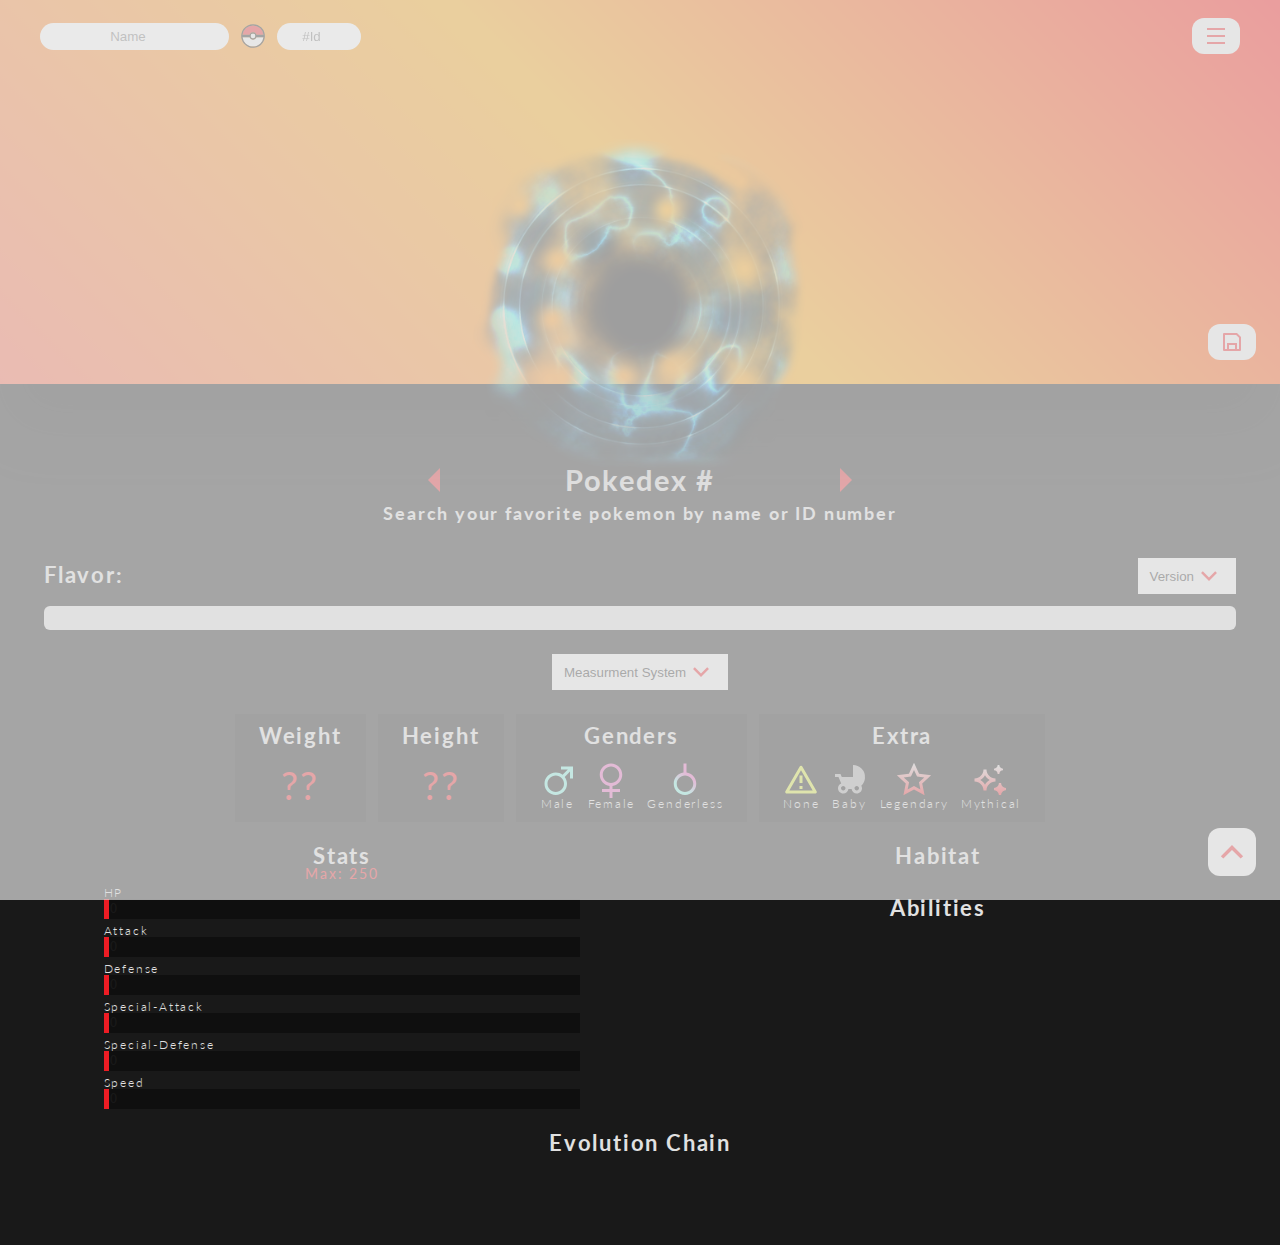
==== index.html @ 043a7e3d "some changes" ====
<!DOCTYPE html>
<html lang="es">
    <head>
        <meta charset="utf-8" />
        <meta http-equiv="X-UA-Compatible" content="IE=edge" />
        <title>Pokedex V2</title>
        <meta name="viewport" content="width=device-width, initial-scale=1" />
        <meta name="description" content="WebApp Pokedex, fan made page, data provider: `PokeApi`" />
        <meta name="google" content="notranslate" />
        <!-- <script src="https://cdn.jsdelivr.net/npm/chart.js@2.8.0"></script> -->
        <!-- ! FONTS -->
        <link rel="preconnect" href="https://fonts.googleapis.com" />
        <link rel="preconnect" href="https://fonts.gstatic.com" crossorigin />
        <link href="https://fonts.googleapis.com/css2?family=Lato:wght@100;300;400;700&display=swap" rel="stylesheet" />
        <!-- ! FONTS -->

        <link rel="icon" type="image/svg" href="./assets/svg/pokeball.svg" />
        <link rel="stylesheet" href="./styles.css" />
    </head>
    <body class="light_theme">
        <main>
            <nav>
                <div class="content">
                    <div class="search_container">
                        <input type="search" id="search_input_name" placeholder="Nombre" />
                        <button type="button" id="search_btn" aria-label="search your pokemon button">
                            <svg class="icon_svg poke_icon" data-name="poke_icon" xmlns="http://www.w3.org/2000/svg" viewBox="0 0 20 20">
                                <title>pokeball</title>
                                <path class="cls-1" d="M10,13.08a3.09,3.09,0,0,1-2.88-2H1.25A8.84,8.84,0,0,0,10,18.82a8.84,8.84,0,0,0,8.75-7.73H12.88A3.09,3.09,0,0,1,10,13.08Z" />
                                <circle class="cls-1" cx="10" cy="10" r="2.01" />
                                <path class="cls-2" d="M10,1.18A8.84,8.84,0,0,0,1.25,8.91H7.12a3.08,3.08,0,0,1,5.76,0h5.87A8.84,8.84,0,0,0,10,1.18Z" />
                                <path
                                    class="cls-3"
                                    d="M10,.12A9.87,9.87,0,1,0,17,3,9.85,9.85,0,0,0,10,.12Zm6.23,16.11a8.79,8.79,0,0,1-12.46,0,8.72,8.72,0,0,1-2.52-5.14H7.12a3.08,3.08,0,0,0,5.76,0h5.87A8.72,8.72,0,0,1,16.23,16.23ZM8,10a2,2,0,1,1,2,2A2,2,0,0,1,8,10Zm4.89-1.09a3.08,3.08,0,0,0-5.76,0H1.25A8.84,8.84,0,0,1,10,1.18a8.84,8.84,0,0,1,8.75,7.73Z"
                                />
                            </svg>
                        </button>
                        <input type="number" id="search_input_number" min="1" max="10247" placeholder="#Id" />
                    </div>
                    <button type="button" class="basic_btn config_menu_btn_action display_btn" id="config_menu_btn" data-name="open-close" aria-label="options button">
                        <svg class="icon_svg" xmlns="http://www.w3.org/2000/svg" viewBox="0 0 24 24" width="24" height="24">
                            <path class="cls-1" d="M3 4h18v2H3V4zm0 7h18v2H3v-2zm0 7h18v2H3v-2z" />
                        </svg>
                    </button>
                    <div class="btns_column_container" id="config_menu">
                        <button type="button" class="config_btn config_menu_btn_action" id="fav_btn" data-name="fav" aria-label="favorite pokemon modal button">
                            <title>Favorite Pokemon's</title>
                            <svg class="icon_svg" xmlns="http://www.w3.org/2000/svg" viewBox="0 0 24 24" width="24" height="24"><path class="cls-1" d="M7 19v-6h10v6h2V7.828L16.172 5H5v14h2zM4 3h13l4 4v13a1 1 0 0 1-1 1H4a1 1 0 0 1-1-1V4a1 1 0 0 1 1-1zm5 12v4h6v-4H9z" /></svg>
                        </button>
                        <button type="button" class="config_btn config_menu_btn_action" id="themes_menu_btn" data-name="theme" aria-label="themes modal button">
                            <title>Themes</title>
                            <svg class="icon_svg" xmlns="http://www.w3.org/2000/svg" viewBox="0 0 24 24" width="24" height="24"><path class="cls-1" d="M12 22C6.477 22 2 17.523 2 12S6.477 2 12 2s10 4.477 10 10-4.477 10-10 10zm0-2a8 8 0 1 0 0-16 8 8 0 0 0 0 16zm0-2V6a6 6 0 1 1 0 12z" /></svg>
                        </button>
                        <button type="button" class="config_btn config_menu_btn_action" id="delete_menu_btn" data-name="delete" aria-label="delete page information button">
                            <svg class="icon_svg" xmlns="http://www.w3.org/2000/svg" viewBox="0 0 24 24" width="24" height="24">
                                <title>Borrar Storage Data</title>
                                <path
                                    class="cls-1"
                                    d="M7 6V3a1 1 0 0 1 1-1h8a1 1 0 0 1 1 1v3h5v2h-2v13a1 1 0 0 1-1 1H5a1 1 0 0 1-1-1V8H2V6h5zm6.414 8l1.768-1.768-1.414-1.414L12 12.586l-1.768-1.768-1.414 1.414L10.586 14l-1.768 1.768 1.414 1.414L12 15.414l1.768 1.768 1.414-1.414L13.414 14zM9 4v2h6V4H9z"
                                />
                            </svg>
                        </button>
                        <button type="button" class="config_btn lang_menu_modal_btn config_menu_btn_action" id="lang_btn_nav" data-name="lang_nav" aria-label="change languaje button">
                            <svg class="icon_svg" xmlns="http://www.w3.org/2000/svg" viewBox="0 0 24 24" width="24" height="24">
                                <title>Languaje</title>
                                <path
                                    class="cls-1"
                                    d="M12 22C6.477 22 2 17.523 2 12S6.477 2 12 2s10 4.477 10 10-4.477 10-10 10zm-2.29-2.333A17.9 17.9 0 0 1 8.027 13H4.062a8.008 8.008 0 0 0 5.648 6.667zM10.03 13c.151 2.439.848 4.73 1.97 6.752A15.905 15.905 0 0 0 13.97 13h-3.94zm9.908 0h-3.965a17.9 17.9 0 0 1-1.683 6.667A8.008 8.008 0 0 0 19.938 13zM4.062 11h3.965A17.9 17.9 0 0 1 9.71 4.333 8.008 8.008 0 0 0 4.062 11zm5.969 0h3.938A15.905 15.905 0 0 0 12 4.248 15.905 15.905 0 0 0 10.03 11zm4.259-6.667A17.9 17.9 0 0 1 15.973 11h3.965a8.008 8.008 0 0 0-5.648-6.667z"
                                />
                            </svg>
                        </button>
                        <div class="btns_column_container lang_menu_nav">
                            <button type="button" class="lang_btn lang_menu_btn" id="es_lang_btn_nav" data-name="es" aria-label="spanish languaje button">Es</button>

                            <button type="button" class="lang_btn lang_menu_btn" id="en_lang_btn_nav" data-name="en" aria-label="english languaje button">En</button>
                        </div>
                    </div>
                </div>
            </nav>
            <div class="img_container">
                <div class="poke_bg">
                    <div class="save_btn">
                        <div class="icon_container" id="icon_save">
                            <svg class="icon_svg" xmlns="http://www.w3.org/2000/svg" viewBox="0 0 24 24" width="24" height="24">
                                <path class="cls-1" d="M10 15.172l9.192-9.193 1.415 1.414L10 18l-6.364-6.364 1.414-1.414z" />
                            </svg>
                        </div>
                        <div class="icon_container" id="icon_save_error">
                            <svg class="icon_svg" xmlns="http://www.w3.org/2000/svg" viewBox="0 0 24 24" width="24" height="24"><path class="cls-1" d="M12 10.586l4.95-4.95 1.414 1.414-4.95 4.95 4.95 4.95-1.414 1.414-4.95-4.95-4.95 4.95-1.414-1.414 4.95-4.95-4.95-4.95L7.05 5.636z" /></svg>
                        </div>
                        <button type="button" class="basic_btn display_btn" id="save_pokemon_btn" aria-label="save pokemon button">
                            <svg class="icon_svg" xmlns="http://www.w3.org/2000/svg" viewBox="0 0 24 24" width="24" height="24"><path class="cls-1" d="M7 19v-6h10v6h2V7.828L16.172 5H5v14h2zM4 3h13l4 4v13a1 1 0 0 1-1 1H4a1 1 0 0 1-1-1V4a1 1 0 0 1 1-1zm5 12v4h6v-4H9z" /></svg>
                        </button>
                    </div>
                </div>
                <div class="option_list_varieties_btns_container" id="option_list_varieties_btns_container"></div>
                <img src="./assets/images/portal.png" alt="" class="animation_spin" id="poke_img" />
            </div>
            <div class="data_container max_width_container">
                <div class="position_btns_row_container">
                    <button type="button" class="position_btn previous_btn" aria-label="previews pokemon button">
                        <svg class="icon_svg" xmlns="http://www.w3.org/2000/svg" viewBox="0 0 24 24" width="24" height="24">
                            <path class="cls-1" d="M8 12l6-6v12z" />
                        </svg>
                    </button>
                    <h1><span id="poke_name">Pokedex</span> #<span id="poke_id"></span></h1>

                    <button type="button" class="position_btn next_btn" aria-label="next button">
                        <svg class="icon_svg" xmlns="http://www.w3.org/2000/svg" viewBox="0 0 24 24" width="24" height="24">
                            <path class="cls-1" d="M16 12l-6 6V6z" />
                        </svg>
                    </button>
                </div>
                <h2 id="poke_types">Busca tus pokemon favoritos por nombre o por numero ID</h2>
                <div class="data_info_container">
                    <!-- ! INSERT DATA  -->
                    <!-- ~ DESCRIPTION CONTENT - START -->
                    <div class="data_info flex_column">
                        <div class="basic_sb_container" id="flavor_text_container">
                            <h1 class="section_subtitle_data" id="name_version_subtitle">Descripción</h1>
                            <div class="option_list" id="option_list_descriptions">
                                <button type="button" class="option_list_btn option_list_btn_search option_list_descriptions_btn_search" data-name="open-close" aria-label="open-close description list button">
                                    <span id="option_list_descriptions_first_text">Versión</span>
                                    <div class="icon_container">
                                        <svg class="icon_svg" id="arrow_btn_select_list_descriptions_svg" xmlns="http://www.w3.org/2000/svg" viewBox="0 0 24 24">
                                            <path class="cls-1" d="M12 13.172l4.95-4.95 1.414 1.414L12 16 5.636 9.636 7.05 8.222z" />
                                        </svg>
                                    </div>
                                </button>
                                <div class="option_list_btns_container" id="option_list_descriptions_btns_container"></div>
                            </div>
                        </div>
                        <p class="section_subtitle_name" id="poke_data_info_name_version"></p>
                        <fieldset id="poke_data_info_description_version"></fieldset>
                    </div>
                    <!-- ~ DESCRIPTION CONTENT - OVER -->

                    <div class="data-info" id="option_list_measurements_container">
                        <div class="option_list" id="option_list_measurements">
                            <button type="button" class="option_list_btn option_list_measurements_btn option_list_btn_search" data-name="open-close" aria-label="open-close measurements list button">
                                <span id="option_list_measurements_first_text">Sistema de Medida</span>
                                <div class="icon_container">
                                    <svg class="icon_svg" id="arrow_btn_option_list_measurements_svg" xmlns="http://www.w3.org/2000/svg" viewBox="0 0 24 24">
                                        <path class="cls-1" d="M12 13.172l4.95-4.95 1.414 1.414L12 16 5.636 9.636 7.05 8.222z" />
                                    </svg>
                                </div>
                            </button>
                            <div class="option_list_btns_container" id="option_list_btns_container_measurements">
                                <button class="option_list_btn option_list_measurements_btn" data-name="metric-system" aria-label="metric measurement button"><span id="option_list_measurements_metric"></span></button>
                                <button class="option_list_btn option_list_measurements_btn" data-name="imperial-system" aria-label="imperial measurement button"><span id="option_list_measurements_imperial"></span></button>
                            </div>
                        </div>
                    </div>
                    <!-- ~ BASIC DATA CARDS - START -->
                    <div class="cards_row_container margin_b" id="pokedata_row_center_container">
                        <div class="data_info_card">
                            <h2 class="section_subtitle_data" id="poke_data_info_name_weight">Peso</h2>
                            <p class="section_subtitle_name" id="poke_data_info_description_weight">??</p>
                        </div>

                        <div class="data_info_card">
                            <h2 class="section_subtitle_data" id="poke_data_info_name_height">Altura</h2>
                            <p class="section_subtitle_name" id="poke_data_info_description_height">??</p>
                        </div>

                        <div class="data_info_card" id="gender_data_info_card">
                            <h2 class="section_subtitle_data" id="poke_data_info_name_gender">Generos</h2>
                            <div class="btns_row_center gender_icons_container">
                                <div class="icon_container icon_item_container gender_icon male_icon" id="male_icon">
                                    <svg class="icon_svg icon_with_text_svg" xmlns="http://www.w3.org/2000/svg" viewBox="0 0 24 24">
                                        <path
                                            class="cls-1"
                                            d="M15.0491 8.53666L18.5858 5H14V3H22V11H20V6.41421L16.4633 9.95088C17.4274 11.2127 18 12.7895 18 14.5C18 18.6421 14.6421 22 10.5 22C6.35786 22 3 18.6421 3 14.5C3 10.3579 6.35786 7 10.5 7C12.2105 7 13.7873 7.57264 15.0491 8.53666ZM10.5 20C13.5376 20 16 17.5376 16 14.5C16 11.4624 13.5376 9 10.5 9C7.46243 9 5 11.4624 5 14.5C5 17.5376 7.46243 20 10.5 20Z"
                                        ></path>
                                    </svg>
                                    <span class="icon_text" id="male_icon_text">Male</span>
                                </div>
                                <div class="icon_container icon_item_container gender_icon female_icon" id="female_icon">
                                    <svg class="icon_svg icon_with_text_svg" xmlns="http://www.w3.org/2000/svg" viewBox="0 0 24 24">
                                        <path
                                            class="cls-1"
                                            d="M11 15.9339C7.33064 15.445 4.5 12.3031 4.5 8.5C4.5 4.35786 7.85786 1 12 1C16.1421 1 19.5 4.35786 19.5 8.5C19.5 12.3031 16.6694 15.445 13 15.9339V18H18V20H13V24H11V20H6V18H11V15.9339ZM12 14C15.0376 14 17.5 11.5376 17.5 8.5C17.5 5.46243 15.0376 3 12 3C8.96243 3 6.5 5.46243 6.5 8.5C6.5 11.5376 8.96243 14 12 14Z"
                                        ></path>
                                    </svg>

                                    <span class="icon_text" id="female_icon_text">Female</span>
                                </div>

                                <div class="icon_container icon_item_container gender_icon genderless_icon" id="genderless_icon">
                                    <svg class="icon_svg icon_with_text_svg" xmlns="http://www.w3.org/2000/svg" viewBox="0 0 24 24">
                                        <linearGradient id="genderlessIconGradient" gradientTransform="rotate(120)">
                                            <stop offset="0%" stop-color="#e761bd" />
                                            <stop offset="50%" stop-color="#83f5e5" />
                                        </linearGradient>
                                        <path
                                            d="M13 7.06609C16.6694 7.55498 19.5 10.6969 19.5 14.5C19.5 18.6421 16.1421 22 12 22C7.85786 22 4.5 18.6421 4.5 14.5C4.5 10.6969 7.33064 7.55498 11 7.06609V1H13V7.06609ZM12 20C15.0376 20 17.5 17.5376 17.5 14.5C17.5 11.4624 15.0376 9 12 9C8.96243 9 6.5 11.4624 6.5 14.5C6.5 17.5376 8.96243 20 12 20Z"
                                        ></path>
                                    </svg>

                                    <span class="icon_text" id="genderless_icon_text">Genderless</span>
                                </div>
                            </div>
                        </div>

                        <div class="data_info_card" id="extras_data_info_card">
                            <h2 class="section_subtitle_data" id="poke_data_info_name_extras">Extra</h2>
                            <div class="btns_row_center extras_icons_container">
                                <div class="icon_container icon_item_container extras_icon none_icon" id="none_icon">
                                    <svg class="icon_svg icon_with_text_svg" id="none_icon_svg" xmlns="http://www.w3.org/2000/svg" viewBox="0 0 24 24">
                                        <path
                                            d="M12.865 3.00017L22.3912 19.5002C22.6674 19.9785 22.5035 20.5901 22.0252 20.8662C21.8732 20.954 21.7008 21.0002 21.5252 21.0002H2.47266C1.92037 21.0002 1.47266 20.5525 1.47266 20.0002C1.47266 19.8246 1.51886 19.6522 1.60663 19.5002L11.1329 3.00017C11.4091 2.52187 12.0206 2.358 12.4989 2.63414C12.651 2.72191 12.7772 2.84815 12.865 3.00017ZM4.20471 19.0002H19.7932L11.9989 5.50017L4.20471 19.0002ZM10.9989 16.0002H12.9989V18.0002H10.9989V16.0002ZM10.9989 9.00017H12.9989V14.0002H10.9989V9.00017Z"
                                        ></path>
                                    </svg>
                                    <span class="icon_text" id="none_icon_text">None</span>
                                </div>

                                <div class="icon_container icon_item_container extras_icon baby_icon" id="baby_icon">
                                    <svg class="icon_svg icon_with_text_svg" id="baby_icon_svg" xmlns="http://www.w3.org/2000/svg" viewBox="0 0 24 24">
                                        <path
                                            d="M21.666 12.277a7.72 7.72 0 0 0 .171-.665c.003-.017.004-.033.008-.05.02-.098.029-.199.045-.298.025-.157.055-.313.07-.471a7.979 7.979 0 0 0-2.303-6.45A7.979 7.979 0 0 0 14 2v8H6.517l-.858-2H2v2h2.341l1.828 4.266A3.504 3.504 0 0 0 4 17.5C4 19.43 5.57 21 7.5 21c1.759 0 3.204-1.309 3.449-3h2.102c.245 1.691 1.69 3 3.449 3 1.93 0 3.5-1.57 3.5-3.5 0-.63-.181-1.213-.473-1.725.042-.041.089-.077.131-.119.36-.361.688-.759.977-1.184.288-.43.536-.886.736-1.359.016-.037.026-.076.041-.113h.001l.015-.042c.088-.22.168-.441.235-.668l.003-.013zM7.5 19c-.827 0-1.5-.673-1.5-1.5S6.673 16 7.5 16s1.5.673 1.5 1.5S8.327 19 7.5 19zm9 0c-.827 0-1.5-.673-1.5-1.5s.673-1.5 1.5-1.5 1.5.673 1.5 1.5-.673 1.5-1.5 1.5z"
                                        ></path>
                                    </svg>

                                    <span class="icon_text" id="baby_icon_text">Baby</span>
                                </div>
                                <div class="icon_container icon_item_container extras_icon legendary_icon" id="legendary_icon">
                                    <svg class="icon_svg icon_with_text_svg" id="legendary_icon_svg" xmlns="http://www.w3.org/2000/svg" viewBox="0 0 24 24">
                                        <linearGradient id="legendaryIconGradient" x1="0" y1="0" x2="0" y2="100%">
                                            <stop offset="0%" stop-color="var(--whiteOff)" />
                                            <stop offset="100%" stop-color="var(--firstColor)" />
                                        </linearGradient>

                                        <path
                                            d="M12.0006 18.26L4.94715 22.2082L6.52248 14.2799L0.587891 8.7918L8.61493 7.84006L12.0006 0.5L15.3862 7.84006L23.4132 8.7918L17.4787 14.2799L19.054 22.2082L12.0006 18.26ZM12.0006 15.968L16.2473 18.3451L15.2988 13.5717L18.8719 10.2674L14.039 9.69434L12.0006 5.27502L9.96214 9.69434L5.12921 10.2674L8.70231 13.5717L7.75383 18.3451L12.0006 15.968Z"
                                        ></path>
                                    </svg>
                                    <span class="icon_text" id="legendary_icon_text">Legendary</span>
                                </div>

                                <div class="icon_container icon_item_container extras_icon mythical_icon" id="mythical_icon">
                                    <svg class="icon_svg icon_with_text_svg" id="mythical_icon_svg" xmlns="http://www.w3.org/2000/svg" viewBox="0 0 24 24">
                                        <linearGradient id="mythicalIconGradient" x1="0" y1="0" x2="0" y2="100%">
                                            <stop offset="0%" stop-color="var(--whiteOff)" />
                                            <stop offset="100%" stop-color="var(--firstColor)" />
                                        </linearGradient>

                                        <path
                                            d="M14 4.4375C15.3462 4.4375 16.4375 3.34619 16.4375 2H17.5625C17.5625 3.34619 18.6538 4.4375 20 4.4375V5.5625C18.6538 5.5625 17.5625 6.65381 17.5625 8H16.4375C16.4375 6.65381 15.3462 5.5625 14 5.5625V4.4375ZM1 11C4.31371 11 7 8.31371 7 5H9C9 8.31371 11.6863 11 15 11V13C11.6863 13 9 15.6863 9 19H7C7 15.6863 4.31371 13 1 13V11ZM4.87601 12C6.18717 12.7276 7.27243 13.8128 8 15.124 8.72757 13.8128 9.81283 12.7276 11.124 12 9.81283 11.2724 8.72757 10.1872 8 8.87601 7.27243 10.1872 6.18717 11.2724 4.87601 12ZM17.25 14C17.25 15.7949 15.7949 17.25 14 17.25V18.75C15.7949 18.75 17.25 20.2051 17.25 22H18.75C18.75 20.2051 20.2051 18.75 22 18.75V17.25C20.2051 17.25 18.75 15.7949 18.75 14H17.25Z"
                                        ></path>
                                    </svg>
                                    <span class="icon_text" id="mythical_icon_text">Mythical</span>
                                </div>
                            </div>
                        </div>
                        <!-- ~ BASIC DATA CARDS - OVER -->
                    </div>
                    <div class="doble_container">
                        <div class="data_info graph_container margin_b">
                            <h1 class="section_subtitle_data">Stats</h1>
                            <h2 class="section_subtitle">Max: 250</h2>
                            <div class="graph_item">
                                <span class="graph_item_text">HP</span>
                                <div class="graph_bar">
                                    <div class="graph_stat" data-value="hp"></div>
                                    <span class="graph_value">0</span>
                                    <span class="extra_stat"></span>
                                </div>
                            </div>
                            <div class="graph_item">
                                <span class="graph_item_text">Attack</span>
                                <div class="graph_bar">
                                    <div class="graph_stat" data-value="attack"></div>
                                    <span class="graph_value">0</span>
                                    <span class="extra_stat"></span>
                                </div>
                            </div>
                            <div class="graph_item">
                                <span class="graph_item_text">Defense</span>
                                <div class="graph_bar">
                                    <div class="graph_stat" data-value="defense"></div>
                                    <span class="graph_value">0</span>
                                    <span class="extra_stat"></span>
                                </div>
                            </div>
                            <div class="graph_item">
                                <span class="graph_item_text">Special-Attack</span>
                                <div class="graph_bar">
                                    <div class="graph_stat" data-value="special-attack"></div>
                                    <span class="graph_value">0</span>
                                    <span class="extra_stat"></span>
                                </div>
                            </div>
                            <div class="graph_item">
                                <span class="graph_item_text">Special-Defense</span>
                                <div class="graph_bar">
                                    <div class="graph_stat" data-value="special-defense"></div>
                                    <span class="graph_value">0</span>
                                    <span class="extra_stat"></span>
                                </div>
                            </div>
                            <div class="graph_item">
                                <span class="graph_item_text">Speed</span>
                                <div class="graph_bar">
                                    <div class="graph_stat" data-value="speed"></div>
                                    <span class="graph_value">0</span>
                                    <span class="extra_stat"></span>
                                </div>
                            </div>
                        </div>
                        <div class="data_info flex_column">
                            <div class="data_container first_container">
                                <h2 class="section_subtitle_data" id="poke_data_info_name_habitat">Habitad</h2>
                                <p class="section_subtitle_name" id="poke_data_info_description_habitat"></p>
                            </div>
                            <div class="data_container">
                                <h2 class="section_subtitle_data" id="poke_data_info_name_abilities">Habilidades</h2>
                                <div class="btns_row_center gap_rc_1" id="poke_data_info_description_abilities_container"></div>
                            </div>
                        </div>
                    </div>

                    <!-- ! INSERT DATA  -->
                    <div class="data_info flex_column" id="evo_chain_container">
                        <h2 class="section_subtitle_data" id="evo_subtitle">Cadena De Evolución</h2>
                        <div class="cards_row_container" id="btns_evo_chain_container"></div>
                    </div>
                </div>
            </div>
        </main>
        <button type="button" class="extra_btn basic_btn top_btn display_btn" id="top_btn" aria-label="to the page top button">
            <svg class="icon_svg" id="arrow_btn_option_list_varients_svg" xmlns="http://www.w3.org/2000/svg" viewBox="0 0 24 24">
                <path class="cls-1" d="M11.9997 10.8284L7.04996 15.7782L5.63574 14.364L11.9997 8L18.3637 14.364L16.9495 15.7782L11.9997 10.8284Z"></path>
            </svg>
        </button>
        <div class="modal" id="modal">
            <div class="modal_content" id="start_modal">
                <div class="btns_column_container lang_menu_container modal_action_btn">
                    <button type="button" class="lang_modal_btn lang_menu_modal_btn" data-name="lang_start" aria-label="change languaje button">
                        <svg class="icon_svg" xmlns="http://www.w3.org/2000/svg" viewBox="0 0 24 24" width="24" height="24">
                            <title>Languaje</title>
                            <path
                                class="cls-1"
                                d="M12 22C6.477 22 2 17.523 2 12S6.477 2 12 2s10 4.477 10 10-4.477 10-10 10zm-2.29-2.333A17.9 17.9 0 0 1 8.027 13H4.062a8.008 8.008 0 0 0 5.648 6.667zM10.03 13c.151 2.439.848 4.73 1.97 6.752A15.905 15.905 0 0 0 13.97 13h-3.94zm9.908 0h-3.965a17.9 17.9 0 0 1-1.683 6.667A8.008 8.008 0 0 0 19.938 13zM4.062 11h3.965A17.9 17.9 0 0 1 9.71 4.333 8.008 8.008 0 0 0 4.062 11zm5.969 0h3.938A15.905 15.905 0 0 0 12 4.248 15.905 15.905 0 0 0 10.03 11zm4.259-6.667A17.9 17.9 0 0 1 15.973 11h3.965a8.008 8.008 0 0 0-5.648-6.667z"
                            />
                        </svg>
                    </button>
                    <div class="btns_column_container lang_menu_modal" id="lang_menu_modal_start">
                        <button type="button" class="lang_modal_btn lang_modal_action_btn" data-name="es" aria-label="spanish languaje button">Es</button>

                        <button type="button" class="lang_modal_btn lang_modal_action_btn" data-name="en" aria-label="english languaje button">En</button>
                    </div>
                </div>
                <h1 class="title_modal" id="title_start_modal">Bienvenido</h1>
                <p class="text_modal" id="text_start_modal">Estás entrando a una página fan made, la única intención es entretenimiento, toda la información es almacenada en la memoria del navegador, ninguna información es recolectada o vendida</p>
                <div class="divider"></div>

                <div class="btns_row_container">
                    <button type="button" class="btn start_modal_btn" id="accept_start_modal_btn" data-name="accepted" aria-label="accept button">Aceptar</button>
                    <button type="button" class="btn start_modal_btn" id="denied_start_modal_btn" data-name="denied" aria-label="denied button">Rechazar</button>
                </div>
            </div>
            <div class="modal_content" id="alert_modal">
                <div class="btns_column_container lang_menu_container modal_action_btn">
                    <button type="button" class="lang_modal_btn lang_menu_modal_btn" data-name="lang_alert" aria-label="change languaje button">
                        <svg class="icon_svg" xmlns="http://www.w3.org/2000/svg" viewBox="0 0 24 24" width="24" height="24">
                            <title>Languaje</title>
                            <path
                                class="cls-1"
                                d="M12 22C6.477 22 2 17.523 2 12S6.477 2 12 2s10 4.477 10 10-4.477 10-10 10zm-2.29-2.333A17.9 17.9 0 0 1 8.027 13H4.062a8.008 8.008 0 0 0 5.648 6.667zM10.03 13c.151 2.439.848 4.73 1.97 6.752A15.905 15.905 0 0 0 13.97 13h-3.94zm9.908 0h-3.965a17.9 17.9 0 0 1-1.683 6.667A8.008 8.008 0 0 0 19.938 13zM4.062 11h3.965A17.9 17.9 0 0 1 9.71 4.333 8.008 8.008 0 0 0 4.062 11zm5.969 0h3.938A15.905 15.905 0 0 0 12 4.248 15.905 15.905 0 0 0 10.03 11zm4.259-6.667A17.9 17.9 0 0 1 15.973 11h3.965a8.008 8.008 0 0 0-5.648-6.667z"
                            />
                        </svg>
                    </button>
                    <div class="btns_column_container lang_menu_modal" id="lang_menu_modal_alert">
                        <button type="button" class="lang_modal_btn lang_modal_action_btn" data-name="es" aria-label="spanish languaje button">Es</button>

                        <button type="button" class="lang_modal_btn lang_modal_action_btn" data-name="en" aria-label="english languaje button">En</button>
                    </div>
                </div>
                <h1 class="title_modal" id="title_modal_alert">Error</h1>
                <p class="text_modal" id="text_modal_alert"></p>
                <div class="btns_row_container">
                    <button type="button" class="btn accept_btn" id="accept_alert_modal_btn" aria-label="accept button">Aceptar</button>
                    <button type="button" class="btn more_btn" id="more_alert_modal_btn" aria-label="denied button">Rechazar</button>
                </div>
            </div>
            <div class="modal_content" id="ability_modal">
                <div class="btns_column_container lang_menu_container modal_action_btn">
                    <button type="button" class="lang_modal_btn lang_menu_modal_btn" data-name="lang_ability" aria-label="change languaje button">
                        <svg class="icon_svg" xmlns="http://www.w3.org/2000/svg" viewBox="0 0 24 24" width="24" height="24">
                            <title>Languaje</title>
                            <path
                                class="cls-1"
                                d="M12 22C6.477 22 2 17.523 2 12S6.477 2 12 2s10 4.477 10 10-4.477 10-10 10zm-2.29-2.333A17.9 17.9 0 0 1 8.027 13H4.062a8.008 8.008 0 0 0 5.648 6.667zM10.03 13c.151 2.439.848 4.73 1.97 6.752A15.905 15.905 0 0 0 13.97 13h-3.94zm9.908 0h-3.965a17.9 17.9 0 0 1-1.683 6.667A8.008 8.008 0 0 0 19.938 13zM4.062 11h3.965A17.9 17.9 0 0 1 9.71 4.333 8.008 8.008 0 0 0 4.062 11zm5.969 0h3.938A15.905 15.905 0 0 0 12 4.248 15.905 15.905 0 0 0 10.03 11zm4.259-6.667A17.9 17.9 0 0 1 15.973 11h3.965a8.008 8.008 0 0 0-5.648-6.667z"
                            />
                        </svg>
                    </button>
                    <div class="btns_column_container lang_menu_modal" id="lang_menu_modal_ability">
                        <button type="button" class="lang_modal_btn lang_modal_action_btn" data-name="es" aria-label="spanish languaje button">Es</button>

                        <button type="button" class="lang_modal_btn lang_modal_action_btn" data-name="en" aria-label="english languaje button">En</button>
                    </div>
                </div>
                <div class="btn_container close_btn_container modal_action_btn">
                    <button type="button" class="close_modal_btn" data-name="close_ability_modal" aria-label="close modal button">
                        <svg class="icon_svg" xmlns="http://www.w3.org/2000/svg" viewBox="0 0 24 24" width="24" height="24"><path class="cls-1" d="M12 10.586l4.95-4.95 1.414 1.414-4.95 4.95 4.95 4.95-1.414 1.414-4.95-4.95-4.95 4.95-1.414-1.414 4.95-4.95-4.95-4.95L7.05 5.636z" /></svg>
                    </button>
                </div>
                <!-- ! -->
                <h1 class="title_modal" id="modal_title_ability"></h1>
                <div class="basic_sb_container" id="ability_options_container">
                    <h2 class="section_subtitle_data" id="modal_subtitle_ability">Descripción</h2>
                    <div class="option_list" id="option_list_ability">
                        <!--! add buttons  -->
                        <button type="button" class="option_list_btn option_list_btn_search option_list_ability_btn_search" data-name="open-close" aria-label="open-close ability description options list button">
                            <span id="option_list_ability_first_text">Versión</span>
                            <div class="icon_container">
                                <svg class="icon_svg" id="arrow_btn_select_list_ability_svg" xmlns="http://www.w3.org/2000/svg" viewBox="0 0 24 24">
                                    <path class="cls-1" d="M12 13.172l4.95-4.95 1.414 1.414L12 16 5.636 9.636 7.05 8.222z" />
                                </svg>
                            </div>
                        </button>
                        <div class="option_list_btns_container" id="option_list_btns_container_ability"></div>

                        <!--! add buttons  -->
                    </div>
                </div>

                <!-- ! -->
                <h1 class="title_modal" id="title_modal_ability"></h1>
                <fieldset class="text_modal" id="text_modal_ability"></fieldset>
            </div>
            <div class="modal_content" id="themes_modal">
                <div class="btns_column_container lang_menu_container modal_action_btn">
                    <button type="button" class="lang_modal_btn lang_menu_modal_btn" data-name="lang_themes" aria-label="change languaje button">
                        <svg class="icon_svg" xmlns="http://www.w3.org/2000/svg" viewBox="0 0 24 24" width="24" height="24">
                            <title>Languaje</title>
                            <path
                                class="cls-1"
                                d="M12 22C6.477 22 2 17.523 2 12S6.477 2 12 2s10 4.477 10 10-4.477 10-10 10zm-2.29-2.333A17.9 17.9 0 0 1 8.027 13H4.062a8.008 8.008 0 0 0 5.648 6.667zM10.03 13c.151 2.439.848 4.73 1.97 6.752A15.905 15.905 0 0 0 13.97 13h-3.94zm9.908 0h-3.965a17.9 17.9 0 0 1-1.683 6.667A8.008 8.008 0 0 0 19.938 13zM4.062 11h3.965A17.9 17.9 0 0 1 9.71 4.333 8.008 8.008 0 0 0 4.062 11zm5.969 0h3.938A15.905 15.905 0 0 0 12 4.248 15.905 15.905 0 0 0 10.03 11zm4.259-6.667A17.9 17.9 0 0 1 15.973 11h3.965a8.008 8.008 0 0 0-5.648-6.667z"
                            />
                        </svg>
                    </button>
                    <div class="btns_column_container lang_menu_modal" id="lang_menu_modal_themes">
                        <button type="button" class="lang_modal_btn lang_modal_action_btn" data-name="es" aria-label="spanish languaje button">Es</button>

                        <button type="button" class="lang_modal_btn lang_modal_action_btn" data-name="en" aria-label="english languaje button">En</button>
                    </div>
                </div>
                <div class="btn_container close_btn_container modal_action_btn">
                    <button type="button" class="close_modal_btn" data-name="close_theme" aria-label="close modal button">
                        <svg class="icon_svg" xmlns="http://www.w3.org/2000/svg" viewBox="0 0 24 24" width="24" height="24"><path class="cls-1" d="M12 10.586l4.95-4.95 1.414 1.414-4.95 4.95 4.95 4.95-1.414 1.414-4.95-4.95-4.95 4.95-1.414-1.414 4.95-4.95-4.95-4.95L7.05 5.636z" /></svg>
                    </button>
                </div>
                <h1 class="title_modal" id="title_themes_modal">Selecciona Tu Tema</h1>
                <div class="btns_grid_row_container" id="themes_btns_container">
                    <button type="button" class="btn basic_btn theme_btn" data-name="light_theme" aria-label="light theme button">
                        <span class="label_btn">Claro</span>
                        <svg class="icon_svg" xmlns="http://www.w3.org/2000/svg" viewBox="0 0 24 24" width="24" height="24">
                            <title>Tema Claro</title>
                            <path
                                class="cls-1"
                                d="M12 18a6 6 0 1 1 0-12 6 6 0 0 1 0 12zm0-2a4 4 0 1 0 0-8 4 4 0 0 0 0 8zM11 1h2v3h-2V1zm0 19h2v3h-2v-3zM3.515 4.929l1.414-1.414L7.05 5.636 5.636 7.05 3.515 4.93zM16.95 18.364l1.414-1.414 2.121 2.121-1.414 1.414-2.121-2.121zm2.121-14.85l1.414 1.415-2.121 2.121-1.414-1.414 2.121-2.121zM5.636 16.95l1.414 1.414-2.121 2.121-1.414-1.414 2.121-2.121zM23 11v2h-3v-2h3zM4 11v2H1v-2h3z"
                            />
                        </svg>
                    </button>
                    <button type="button" class="btn basic_btn theme_btn" data-name="dark_theme" aria-label="dark theme button">
                        <span class="label_btn">Obscuro</span>
                        <svg class="icon_svg" xmlns="http://www.w3.org/2000/svg" viewBox="0 0 24 24" width="24" height="24">
                            <title>Tema Obscuro</title>
                            <path class="cls-1" d="M10 7a7 7 0 0 0 12 4.9v.1c0 5.523-4.477 10-10 10S2 17.523 2 12 6.477 2 12 2h.1A6.979 6.979 0 0 0 10 7zm-6 5a8 8 0 0 0 15.062 3.762A9 9 0 0 1 8.238 4.938 7.999 7.999 0 0 0 4 12z" />
                        </svg>
                    </button>
                    <button type="button" class="btn basic_btn theme_btn" data-name="water_theme" aria-label="water theme button">
                        <span class="label_btn">Agua</span>
                        <svg class="icon_svg" xmlns="http://www.w3.org/2000/svg" viewBox="0 0 24 24" width="24" height="24">
                            <title>Tema Agua</title>
                            <path class="cls-1" d="M12 3.1L7.05 8.05a7 7 0 1 0 9.9 0L12 3.1zm0-2.828l6.364 6.364a9 9 0 1 1-12.728 0L12 .272z" />
                        </svg>
                    </button>
                    <button type="button" class="btn basic_btn theme_btn" data-name="fire_theme" aria-label="fire theme button">
                        <span class="label_btn">Fuego</span>
                        <svg class="icon_svg" xmlns="http://www.w3.org/2000/svg" viewBox="0 0 24 24" width="24" height="24">
                            <title>Tema Fuego</title>
                            <path
                                class="cls-1"
                                d="M12 23a7.5 7.5 0 0 0 7.5-7.5c0-.866-.23-1.697-.5-2.47-1.667 1.647-2.933 2.47-3.8 2.47 3.995-7 1.8-10-4.2-14 .5 5-2.796 7.274-4.138 8.537A7.5 7.5 0 0 0 12 23zm.71-17.765c3.241 2.75 3.257 4.887.753 9.274-.761 1.333.202 2.991 1.737 2.991.688 0 1.384-.2 2.119-.595a5.5 5.5 0 1 1-9.087-5.412c.126-.118.765-.685.793-.71.424-.38.773-.717 1.118-1.086 1.23-1.318 2.114-2.78 2.566-4.462z"
                            />
                        </svg>
                    </button>
                    <button type="button" class="btn basic_btn theme_btn" data-name="grass_theme" aria-label="grass theme button">
                        <span class="label_btn">Hierba</span>
                        <svg class="icon_svg" xmlns="http://www.w3.org/2000/svg" viewBox="0 0 24 24" width="24" height="24">
                            <title>Tema Hierba</title>
                            <path
                                class="cls-1"
                                d="M6 3c3.49 0 6.383 2.554 6.913 5.895C14.088 7.724 15.71 7 17.5 7H22v2.5c0 3.59-2.91 6.5-6.5 6.5H13v5h-2v-8H9c-3.866 0-7-3.134-7-7V3h4zm14 6h-2.5c-2.485 0-4.5 2.015-4.5 4.5v.5h2.5c2.485 0 4.5-2.015 4.5-4.5V9zM6 5H4v1c0 2.761 2.239 5 5 5h2v-1c0-2.761-2.239-5-5-5z"
                            />
                        </svg>
                    </button>
                    <button type="button" class="btn basic_btn theme_btn" data-name="normal_theme" aria-label="normal theme button">
                        <span class="label_btn">Normal</span>
                        <svg class="icon_svg" xmlns="http://www.w3.org/2000/svg" viewBox="0 0 24 24" width="24" height="24">
                            <title>Tema Normal</title>
                            <path class="cls-1" d="M12 22C6.477 22 2 17.523 2 12S6.477 2 12 2s10 4.477 10 10-4.477 10-10 10zm0-2a8 8 0 1 0 0-16 8 8 0 0 0 0 16zm-5-8h2a3 3 0 0 0 6 0h2a5 5 0 0 1-10 0z" />
                        </svg>
                    </button>
                    <button type="button" class="btn basic_btn theme_btn" data-name="ghost_theme" aria-label="ghost theme button">
                        <span class="label_btn">Fantasma</span>
                        <svg class="icon_svg" xmlns="http://www.w3.org/2000/svg" viewBox="0 0 24 24" width="24" height="24">
                            <title>Tema Fantasma</title>
                            <path
                                class="cls-1"
                                d="M12 2a9 9 0 0 1 9 9v7.5a3.5 3.5 0 0 1-6.39 1.976 2.999 2.999 0 0 1-5.223 0 3.5 3.5 0 0 1-6.382-1.783L3 18.499V11a9 9 0 0 1 9-9zm0 2a7 7 0 0 0-6.996 6.76L5 11v7.446l.002.138a1.5 1.5 0 0 0 2.645.88l.088-.116a2 2 0 0 1 3.393.142.999.999 0 0 0 1.74.003 2 2 0 0 1 3.296-.278l.097.13a1.5 1.5 0 0 0 2.733-.701L19 18.5V11a7 7 0 0 0-7-7zm0 8c1.105 0 2 1.12 2 2.5s-.895 2.5-2 2.5-2-1.12-2-2.5.895-2.5 2-2.5zM9.5 8a1.5 1.5 0 1 1 0 3 1.5 1.5 0 0 1 0-3zm5 0a1.5 1.5 0 1 1 0 3 1.5 1.5 0 0 1 0-3z"
                            />
                        </svg>
                    </button>
                    <button type="button" class="btn basic_btn theme_btn" data-name="psychic_theme" aria-label="psychic theme button">
                        <span class="label_btn">Psyquico</span>
                        <svg class="icon_svg" xmlns="http://www.w3.org/2000/svg" viewBox="0 0 24 24" width="24" height="24">
                            <title>Tema Psyquico</title>
                            <path
                                class="cls-1"
                                d="M12 3c5.392 0 9.878 3.88 10.819 9-.94 5.12-5.427 9-10.819 9-5.392 0-9.878-3.88-10.819-9C2.121 6.88 6.608 3 12 3zm0 16a9.005 9.005 0 0 0 8.777-7 9.005 9.005 0 0 0-17.554 0A9.005 9.005 0 0 0 12 19zm0-2.5a4.5 4.5 0 1 1 0-9 4.5 4.5 0 0 1 0 9zm0-2a2.5 2.5 0 1 0 0-5 2.5 2.5 0 0 0 0 5z"
                            />
                        </svg>
                    </button>
                    <button type="button" class="btn basic_btn theme_btn" data-name="fairy_theme" aria-label="fairy theme button">
                        <span class="label_btn">Hada</span>
                        <svg class="icon_svg" xmlns="http://www.w3.org/2000/svg" viewBox="0 0 24 24" width="24" height="24">
                            <title>Tema Hada</title>
                            <path
                                class="cls-1"
                                d="M10 6a8 8 0 0 0 11.955 6.956C21.474 18.03 17.2 22 12 22 6.477 22 2 17.523 2 12c0-5.2 3.97-9.474 9.044-9.955A7.963 7.963 0 0 0 10 6zm-6 6a8 8 0 0 0 8 8 8.006 8.006 0 0 0 6.957-4.045c-.316.03-.636.045-.957.045-5.523 0-10-4.477-10-10 0-.321.015-.64.045-.957A8.006 8.006 0 0 0 4 12zm14.164-9.709L19 2.5v1l-.836.209a2 2 0 0 0-1.455 1.455L16.5 6h-1l-.209-.836a2 2 0 0 0-1.455-1.455L13 3.5v-1l.836-.209A2 2 0 0 0 15.29.836L15.5 0h1l.209.836a2 2 0 0 0 1.455 1.455zm5 5L24 7.5v1l-.836.209a2 2 0 0 0-1.455 1.455L21.5 11h-1l-.209-.836a2 2 0 0 0-1.455-1.455L18 8.5v-1l.836-.209a2 2 0 0 0 1.455-1.455L20.5 5h1l.209.836a2 2 0 0 0 1.455 1.455z"
                            />
                        </svg>
                    </button>
                    <button type="button" class="btn basic_btn theme_btn" data-name="electric_theme" aria-label="electric theme button">
                        <span class="label_btn">Electrico</span>
                        <svg class="icon_svg" xmlns="http://www.w3.org/2000/svg" viewBox="0 0 24 24" width="24" height="24">
                            <title>Tema Electrico</title>
                            <path class="cls-1" d="M13 9h8L11 24v-9H4l9-15v9zm-2 2V7.22L7.532 13H13v4.394L17.263 11H11z" />
                        </svg>
                    </button>
                    <button type="button" class="btn basic_btn theme_btn" data-name="flying_theme" aria-label="flying theme button">
                        <span class="label_btn">Volador</span>
                        <svg class="icon_svg" xmlns="http://www.w3.org/2000/svg" viewBox="0 0 24 24" width="24" height="24">
                            <title>Tema Volador</title>
                            <path
                                class="cls-1"
                                d="M10.5 17H4v-2h6.5a3.5 3.5 0 1 1-3.278 4.73l1.873-.703A1.5 1.5 0 1 0 10.5 17zM5 11h13.5a3.5 3.5 0 1 1-3.278 4.73l1.873-.703A1.5 1.5 0 1 0 18.5 13H5a3 3 0 0 1 0-6h8.5a1.5 1.5 0 1 0-1.405-2.027l-1.873-.702A3.501 3.501 0 0 1 17 5.5 3.5 3.5 0 0 1 13.5 9H5a1 1 0 1 0 0 2z"
                            />
                        </svg>
                    </button>
                    <button type="button" class="btn basic_btn theme_btn" data-name="ice_theme" aria-label="ice theme button">
                        <span class="label_btn">Hielo</span>
                        <svg class="icon_svg" xmlns="http://www.w3.org/2000/svg" viewBox="0 0 24 24" width="24" height="24">
                            <title>Tema Hielo</title>
                            <path
                                class="cls-1"
                                d="M13 16.268l1.964-1.134 1 1.732L14 18l1.964 1.134-1 1.732L13 19.732V22h-2v-2.268l-1.964 1.134-1-1.732L10 18l-1.964-1.134 1-1.732L11 16.268V14h2v2.268zM17 18v-2h.5a3.5 3.5 0 1 0-2.5-5.95V10a6 6 0 1 0-8 5.659v2.089a8 8 0 1 1 9.458-10.65A5.5 5.5 0 1 1 17.5 18l-.5.001z"
                            />
                        </svg>
                    </button>
                    <button type="button" class="btn basic_btn theme_btn" data-name="poison_theme" aria-label="poison theme button">
                        <span class="label_btn">Veneno</span>
                        <svg class="icon_svg" xmlns="http://www.w3.org/2000/svg" viewBox="0 0 24 24" width="24" height="24">
                            <title>Tema Veneno</title>
                            <path
                                class="cls-1"
                                d="M16 2v2h-1v3.243c0 1.158.251 2.301.736 3.352l4.282 9.276c.347.753.018 1.644-.734 1.99-.197.092-.411.139-.628.139H5.344c-.828 0-1.5-.672-1.5-1.5 0-.217.047-.432.138-.629l4.282-9.276C8.749 9.545 9 8.401 9 7.243V4H8V2h8zm-2.612 8.001h-2.776c-.104.363-.23.721-.374 1.071l-.158.361L6.125 20h11.749l-3.954-8.567c-.214-.464-.392-.943-.532-1.432zM11 7.243c0 .253-.01.506-.029.758h2.058c-.01-.121-.016-.242-.021-.364L13 7.243V4h-2v3.243z"
                            />
                        </svg>
                    </button>
                    <button type="button" class="btn basic_btn theme_btn" data-name="fighter_theme" aria-label="fighter theme button">
                        <span class="label_btn">Peleador</span>
                        <svg class="icon_svg" xmlns="http://www.w3.org/2000/svg" viewBox="0 0 24 24" width="24" height="24">
                            <title>Tema Pelea</title>
                            <path
                                class="cls-1"
                                d="M16.5 2A5.5 5.5 0 0 1 22 7.5V10c0 .888-.386 1.686-1 2.235V17a3.001 3.001 0 0 1-2 2.829V21a1 1 0 0 1-1 1H6a1 1 0 0 1-1-1v-1.17A3.001 3.001 0 0 1 3 17V6a4 4 0 0 1 4-4h9.5zm-7 9H5v6a1 1 0 0 0 .883.993L6 18h12a1 1 0 0 0 .993-.883L19 17v-4h-6.036A3.5 3.5 0 0 1 9.5 16H6v-2h3.5a1.5 1.5 0 0 0 1.493-1.356L11 12.5a1.5 1.5 0 0 0-1.356-1.493L9.5 11zm7-7H7a2 2 0 0 0-1.995 1.85L5 6v3h4.5a3.5 3.5 0 0 1 3.163 2H19a1 1 0 0 0 .993-.883L20 10V7.5a3.5 3.5 0 0 0-3.308-3.495L16.5 4z"
                            />
                        </svg>
                    </button>
                    <button type="button" class="btn basic_btn theme_btn" data-name="rock_theme" aria-label="rock theme button">
                        <span class="label_btn">Piedra</span>
                        <svg class="icon_svg" xmlns="http://www.w3.org/2000/svg" viewBox="0 0 24 24" width="24" height="24">
                            <title>Tema Piedra</title>
                            <path class="cls-1" d="M12 22C6.477 22 2 17.523 2 12S6.477 2 12 2s10 4.477 10 10-4.477 10-10 10zm0-6a4 4 0 1 0 0-8 4 4 0 0 0 0 8z" />
                        </svg>
                    </button>
                    <button type="button" class="btn basic_btn theme_btn" data-name="steel_theme" aria-label="steel theme button">
                        <span class="label_btn">Metal</span>
                        <svg class="icon_svg" xmlns="http://www.w3.org/2000/svg" viewBox="0 0 24 24" width="24" height="24">
                            <title>Tema Metal</title>
                            <path class="cls-1" d="M10 10.111V1l11 6v14H3V7l7 3.111zm2-5.742v8.82l-7-3.111V19h14V8.187L12 4.37z" />
                        </svg>
                    </button>
                    <button type="button" class="btn basic_btn theme_btn" data-name="bug_theme" aria-label="bug theme button">
                        <span class="label_btn">Insecto</span>
                        <svg class="icon_svg" xmlns="http://www.w3.org/2000/svg" viewBox="0 0 24 24" width="24" height="24">
                            <title>Tema Insecto</title>
                            <path
                                class="cls-1"
                                d="M10.562 4.148a7.03 7.03 0 0 1 2.876 0l1.683-1.684 1.415 1.415-1.05 1.05A7.03 7.03 0 0 1 18.326 8H21v2h-2.07c.046.327.07.66.07 1v1h2v2h-2v1c0 .34-.024.673-.07 1H21v2h-2.674a7 7 0 0 1-12.652 0H3v-2h2.07A7.06 7.06 0 0 1 5 15v-1H3v-2h2v-1c0-.34.024-.673.07-1H3V8h2.674a7.03 7.03 0 0 1 2.84-3.072l-1.05-1.05L8.88 2.465l1.683 1.684zM12 6a5 5 0 0 0-5 5v4a5 5 0 0 0 10 0v-4a5 5 0 0 0-5-5zm-3 8h6v2H9v-2zm0-4h6v2H9v-2z"
                            />
                        </svg>
                    </button>
                    <button type="button" class="btn basic_btn theme_btn" data-name="ultra_rare_theme" aria-label="ultra rare theme button">
                        <span class="label_btn">Ultra Raro</span>
                        <svg class="icon_svg" xmlns="http://www.w3.org/2000/svg" viewBox="0 0 24 24" width="24" height="24">
                            <title>Tema Ultrararo</title>
                            <path class="cls-1" d="M12 18.26l-7.053 3.948 1.575-7.928L.587 8.792l8.027-.952L12 .5l3.386 7.34 8.027.952-5.935 5.488 1.575 7.928L12 18.26zm0-2.292l4.247 2.377-.949-4.773 3.573-3.305-4.833-.573L12 5.275l-2.038 4.42-4.833.572 3.573 3.305-.949 4.773L12 15.968z" />
                        </svg>
                    </button>
                    <button type="button" class="btn basic_btn theme_btn" data-name="legendary_theme" aria-label="legendary theme button">
                        <span class="label_btn">Legendario</span>
                        <svg class="icon_svg" xmlns="http://www.w3.org/2000/svg" viewBox="0 0 24 24" width="24" height="24">
                            <title>Tema Legendario</title>
                            <path class="cls-1" d="M13 16.938V19h5v2H6v-2h5v-2.062A8.001 8.001 0 0 1 4 9V3h16v6a8.001 8.001 0 0 1-7 7.938zM6 5v4a6 6 0 1 0 12 0V5H6zM1 5h2v4H1V5zm20 0h2v4h-2V5z" />
                        </svg>
                    </button>
                </div>
                <div class="divider"></div>
                <h2 class="subtitle_modal" id="subtitle_themes_modal">Temas Personalizados</h2>
                <div class="btns_grid_row_container" id="personalized_themes_btns_container"></div>
                <div class="btns_row_container">
                    <button type="button" class="btn action_btn personalized_action_btn" id="new_theme_modal_btn" data-name="new_theme" aria-label="add new theme button">
                        <span class="label_btn" id="new_theme_modal_btn_label">Nuevo</span>
                        <svg class="icon_svg" xmlns="http://www.w3.org/2000/svg" viewBox="0 0 24 24" width="24" height="24">
                            <title>Nuevo Tema Personalizado</title>
                            <path
                                class="cls-1"
                                d="M12 2c5.522 0 10 3.978 10 8.889a5.558 5.558 0 0 1-5.556 5.555h-1.966c-.922 0-1.667.745-1.667 1.667 0 .422.167.811.422 1.1.267.3.434.689.434 1.122C13.667 21.256 12.9 22 12 22 6.478 22 2 17.522 2 12S6.478 2 12 2zm-1.189 16.111a3.664 3.664 0 0 1 3.667-3.667h1.966A3.558 3.558 0 0 0 20 10.89C20 7.139 16.468 4 12 4a8 8 0 0 0-.676 15.972 3.648 3.648 0 0 1-.513-1.86zM7.5 12a1.5 1.5 0 1 1 0-3 1.5 1.5 0 0 1 0 3zm9 0a1.5 1.5 0 1 1 0-3 1.5 1.5 0 0 1 0 3zM12 9a1.5 1.5 0 1 1 0-3 1.5 1.5 0 0 1 0 3z"
                            />
                        </svg>
                    </button>
                    <button type="button" class="btn action_btn personalized_action_btn" id="edit_theme_modal_btn" data-name="edit_themes" aria-label="edit created theme button">
                        <span class="label_btn" id="edit_theme_modal_btn_label">Editar</span>
                        <svg class="icon_svg" xmlns="http://www.w3.org/2000/svg" viewBox="0 0 24 24" width="24" height="24">
                            <title>Editar Tema Personalizado</title>
                            <path class="cls-1" d="M5 19h1.414l9.314-9.314-1.414-1.414L5 17.586V19zm16 2H3v-4.243L16.435 3.322a1 1 0 0 1 1.414 0l2.829 2.829a1 1 0 0 1 0 1.414L9.243 19H21v2zM15.728 6.858l1.414 1.414 1.414-1.414-1.414-1.414-1.414 1.414z" />
                        </svg>
                    </button>
                </div>
                <div class="divider"></div>

                <div class="btns_row_container">
                    <button type="button" class="btn theme_modal_btn" id="try_theme_modal_btn" data-name="try" aria-label="try button">
                        <span class="label_btn" id="try_theme_modal_btn_label">Probar</span>
                    </button>
                    <button type="button" class="btn theme_modal_btn" id="accept_theme_modal_btn" data-name="save" aria-label="save button">
                        <span class="label_btn" id="save_theme_modal_btn_label">Salvar</span>
                    </button>
                    <button type="button" class="btn theme_modal_btn" id="delete_theme_modal_btn" data-name="delete" aria-label="delete button">
                        <span class="label_btn" id="delete_theme_modal_btn_label">Borrar</span>
                    </button>
                    <button type="button" class="btn theme_modal_btn" id="denied_theme_modal_btn" data-name="cancel" aria-label="cancel button">
                        <span class="label_btn" id="cancel_theme_modal_btn_label">Cancelar</span>
                    </button>
                </div>
            </div>
            <div class="modal_content" id="personalized_theme_modal">
                <div class="btns_column_container lang_menu_container modal_action_btn">
                    <button type="button" class="lang_modal_btn lang_menu_modal_btn modal_action_btn" data-name="lang_personalized_theme" aria-label="change languaje button">
                        <svg class="icon_svg" xmlns="http://www.w3.org/2000/svg" viewBox="0 0 24 24" width="24" height="24">
                            <title>Languaje</title>
                            <path
                                class="cls-1"
                                d="M12 22C6.477 22 2 17.523 2 12S6.477 2 12 2s10 4.477 10 10-4.477 10-10 10zm-2.29-2.333A17.9 17.9 0 0 1 8.027 13H4.062a8.008 8.008 0 0 0 5.648 6.667zM10.03 13c.151 2.439.848 4.73 1.97 6.752A15.905 15.905 0 0 0 13.97 13h-3.94zm9.908 0h-3.965a17.9 17.9 0 0 1-1.683 6.667A8.008 8.008 0 0 0 19.938 13zM4.062 11h3.965A17.9 17.9 0 0 1 9.71 4.333 8.008 8.008 0 0 0 4.062 11zm5.969 0h3.938A15.905 15.905 0 0 0 12 4.248 15.905 15.905 0 0 0 10.03 11zm4.259-6.667A17.9 17.9 0 0 1 15.973 11h3.965a8.008 8.008 0 0 0-5.648-6.667z"
                            />
                        </svg>
                    </button>
                    <div class="btns_column_container lang_menu_modal" id="lang_menu_modal_personalized_theme">
                        <button type="button" class="lang_modal_btn lang_modal_action_btn" data-name="es" aria-label="spanish languaje button">Es</button>

                        <button type="button" class="lang_modal_btn lang_modal_action_btn" data-name="en" aria-label="english languaje button">En</button>
                    </div>
                </div>
                <div class="btn_container close_btn_container modal_action_btn">
                    <button type="button" class="close_modal_btn" data-name="close_personalized_theme" aria-label="close modal button">
                        <svg class="icon_svg" xmlns="http://www.w3.org/2000/svg" viewBox="0 0 24 24" width="24" height="24"><path class="cls-1" d="M12 10.586l4.95-4.95 1.414 1.414-4.95 4.95 4.95 4.95-1.414 1.414-4.95-4.95-4.95 4.95-1.414-1.414 4.95-4.95-4.95-4.95L7.05 5.636z" /></svg>
                    </button>
                </div>
                <h1 class="title_modal" id="title_personalized_theme_modal">Crea Tu Tema</h1>
                <p class="text_modal" id="text_personalized_theme_modal">Con las siguientes herramientas puedes elegir los colores que mas te gusten para poder atrapar mas pokemon</p>
                <div class="input_container input_name_select_container"><label for="bg_color_piker">Nombre del Tema</label><input type="text" class="name_input" id="name_input_perzonalized_theme" data-name="name" placeholder="Ingresa nombre del nuevo tema" autocomplete="off" required /></div>
                <div class="btns_row_container margin_b">
                    <div class="input_container input_color_select_container"><label for="bg_color_piker_perzonalized_theme">Fondo</label><input type="color" class="color_piker_personalized_theme" id="bg_color_piker_perzonalized_theme" data-name="bgColor" /></div>
                    <div class="input_container input_color_select_container"><label for="text_color_piker_perzonalized_theme">Texto</label><input type="color" class="color_piker_personalized_theme" id="text_color_piker_perzonalized_theme" data-name="textColor" /></div>
                    <div class="input_container input_color_select_container">
                        <label for="first_color_piker_perzonalized_theme">Acento<input type="color" class="color_piker_personalized_theme" id="first_color_piker_perzonalized_theme" data-name="firstColor" /></label>
                    </div>
                    <div class="input_container input_color_select_container">
                        <label for="menu_color_piker_perzonalized_theme">Tarjetas<input type="color" class="color_piker_personalized_theme" id="menu_color_piker_perzonalized_theme" data-name="bgAccent" /></label>
                    </div>
                </div>
                <button type="button" class="btn action_btn" id="delete_changes_btn" data-name="delete_personalized_theme" aria-label="delete personalized theme button">
                    Borrar Cambios
                    <svg class="icon_svg" xmlns="http://www.w3.org/2000/svg" viewBox="0 0 24 24" width="24" height="24">
                        <title>Borrar Tema Personalizado</title>
                        <path class="cls-1" d="M7 6V3a1 1 0 0 1 1-1h8a1 1 0 0 1 1 1v3h5v2h-2v13a1 1 0 0 1-1 1H5a1 1 0 0 1-1-1V8H2V6h5zm6.414 8l1.768-1.768-1.414-1.414L12 12.586l-1.768-1.768-1.414 1.414L10.586 14l-1.768 1.768 1.414 1.414L12 15.414l1.768 1.768 1.414-1.414L13.414 14zM9 4v2h6V4H9z" />
                    </svg>
                </button>
                <div class="divider"></div>
                <div class="btns_row_container">
                    <button type="button" class="btn piker_personalized_theme_modal_btn" id="accept_piker_theme_modal_btn" data-name="save" aria-label="save button">Salvar cambios</button>
                    <button type="button" class="btn piker_personalized_theme_modal_btn" id="denied_piker_theme_modal_btn" data-name="cancel" aria-label="cancel button">Cancelar cambios</button>
                </div>
            </div>
            <div class="modal_content" id="edit_personalized_themes_modal">
                <div class="btns_column_container lang_menu_container modal_action_btn">
                    <button type="button" class="lang_modal_btn lang_menu_modal_btn modal_action_btn" data-name="lang_edit_personalized_themes" aria-label="change languaje button">
                        <svg class="icon_svg" xmlns="http://www.w3.org/2000/svg" viewBox="0 0 24 24" width="24" height="24">
                            <title>Languaje</title>
                            <path
                                class="cls-1"
                                d="M12 22C6.477 22 2 17.523 2 12S6.477 2 12 2s10 4.477 10 10-4.477 10-10 10zm-2.29-2.333A17.9 17.9 0 0 1 8.027 13H4.062a8.008 8.008 0 0 0 5.648 6.667zM10.03 13c.151 2.439.848 4.73 1.97 6.752A15.905 15.905 0 0 0 13.97 13h-3.94zm9.908 0h-3.965a17.9 17.9 0 0 1-1.683 6.667A8.008 8.008 0 0 0 19.938 13zM4.062 11h3.965A17.9 17.9 0 0 1 9.71 4.333 8.008 8.008 0 0 0 4.062 11zm5.969 0h3.938A15.905 15.905 0 0 0 12 4.248 15.905 15.905 0 0 0 10.03 11zm4.259-6.667A17.9 17.9 0 0 1 15.973 11h3.965a8.008 8.008 0 0 0-5.648-6.667z"
                            />
                        </svg>
                    </button>
                    <div class="btns_column_container lang_menu_modal" id="lang_menu_modal_edit_personalized_themes">
                        <button type="button" class="lang_modal_btn lang_modal_action_btn" data-name="es" aria-label="spanish languaje button">Es</button>
                        <button type="button" class="lang_modal_btn lang_modal_action_btn" data-name="en" aria-label="english languaje button">En</button>
                    </div>
                </div>
                <div class="btn_container close_btn_container modal_action_btn">
                    <button type="button" class="close_modal_btn" data-name="close_edit_personalized_themes" aria-label="close modal button">
                        <svg class="icon_svg" xmlns="http://www.w3.org/2000/svg" viewBox="0 0 24 24" width="24" height="24"><path class="cls-1" d="M12 10.586l4.95-4.95 1.414 1.414-4.95 4.95 4.95 4.95-1.414 1.414-4.95-4.95-4.95 4.95-1.414-1.414 4.95-4.95-4.95-4.95L7.05 5.636z" /></svg>
                    </button>
                </div>

                <h1 class="title_modal" id="title_edit_personalized_themes_modal">Editar Temas Personalizados</h1>
                <div class="cards_row_container" id="personalized_theme_cards_container"></div>
                <div class="btn_container_right">
                    <button type="button" class="btn" id="cancel_edit_themes_btn" aria-label="cancel button">Cancelar</button>
                </div>
            </div>
            <div class="modal_content" id="edit_personalized_theme_modal">
                <!--!  -->
                <!--^^  -->
                <div class="btns_column_container lang_menu_container modal_action_btn">
                    <button type="button" class="lang_modal_btn lang_menu_modal_btn modal_action_btn" data-name="lang_edit_personalized_theme" aria-label="change languaje button">
                        <svg class="icon_svg" xmlns="http://www.w3.org/2000/svg" viewBox="0 0 24 24" width="24" height="24">
                            <title>Languaje</title>
                            <path
                                class="cls-1"
                                d="M12 22C6.477 22 2 17.523 2 12S6.477 2 12 2s10 4.477 10 10-4.477 10-10 10zm-2.29-2.333A17.9 17.9 0 0 1 8.027 13H4.062a8.008 8.008 0 0 0 5.648 6.667zM10.03 13c.151 2.439.848 4.73 1.97 6.752A15.905 15.905 0 0 0 13.97 13h-3.94zm9.908 0h-3.965a17.9 17.9 0 0 1-1.683 6.667A8.008 8.008 0 0 0 19.938 13zM4.062 11h3.965A17.9 17.9 0 0 1 9.71 4.333 8.008 8.008 0 0 0 4.062 11zm5.969 0h3.938A15.905 15.905 0 0 0 12 4.248 15.905 15.905 0 0 0 10.03 11zm4.259-6.667A17.9 17.9 0 0 1 15.973 11h3.965a8.008 8.008 0 0 0-5.648-6.667z"
                            />
                        </svg>
                    </button>
                    <div class="btns_column_container lang_menu_modal" id="lang_menu_modal_edit_personalized_theme">
                        <button type="button" class="lang_modal_btn lang_modal_action_btn" data-name="es" aria-label="spanish languaje button">Es</button>

                        <button type="button" class="lang_modal_btn lang_modal_action_btn" data-name="en" aria-label="english languaje button">En</button>
                    </div>
                </div>
                <div class="btn_container close_btn_container modal_action_btn">
                    <button type="button" class="close_modal_btn" data-name="close_edit_personalized_theme" aria-label="close modal button">
                        <svg class="icon_svg" xmlns="http://www.w3.org/2000/svg" viewBox="0 0 24 24" width="24" height="24"><path class="cls-1" d="M12 10.586l4.95-4.95 1.414 1.414-4.95 4.95 4.95 4.95-1.414 1.414-4.95-4.95-4.95 4.95-1.414-1.414 4.95-4.95-4.95-4.95L7.05 5.636z" /></svg>
                    </button>
                </div>
                <!-- ^^ -->
                <h1 class="title_modal" id="title_edit_personalized_theme_modal">Edita Tu Tema</h1>
                <div class="input_container input_name_select_container">
                    <label for="bg_color_piker">Nombre del Tema</label><input type="text" class="name_input" id="name_input_edit_personalized_theme" data-name="name" placeholder="Ingresa nombre del tema a editar" autocomplete="off" required />
                </div>
                <div class="btns_row_container margin_b">
                    <div class="input_container input_color_select_container"><label for="bg_color_piker_edit_personalized_theme">Fondo</label><input type="color" class="color_piker_edit_personalized_theme" id="bg_color_piker_edit_personalized_theme" data-name="bgColor" /></div>
                    <div class="input_container input_color_select_container"><label for="text_color_piker_edit_personalized_theme">Texto</label><input type="color" class="color_piker_edit_personalized_theme" id="text_color_piker_edit_personalized_theme" data-name="textColor" /></div>
                    <div class="input_container input_color_select_container">
                        <label for="first_color_piker_edit_personalized_theme">Acento<input type="color" class="color_piker_edit_personalized_theme" id="first_color_piker_edit_personalized_theme" data-name="firstColor" /></label>
                    </div>
                    <div class="input_container input_color_select_container">
                        <label for="menu_color_piker_edit_personalized_theme">Tarjetas<input type="color" class="color_piker_edit_personalized_theme" id="bg_accent_color_piker_edit_personalized_theme" data-name="bgAccent" /></label>
                    </div>
                </div>
                <button type="button" class="btn action_btn" id="delete_changes_btn" data-name="delete_personalized_theme" aria-label="delete personalized theme button">
                    Borrar Cambios
                    <svg class="icon_svg" xmlns="http://www.w3.org/2000/svg" viewBox="0 0 24 24" width="24" height="24">
                        <title>Borrar Tema Personalizado</title>
                        <path class="cls-1" d="M7 6V3a1 1 0 0 1 1-1h8a1 1 0 0 1 1 1v3h5v2h-2v13a1 1 0 0 1-1 1H5a1 1 0 0 1-1-1V8H2V6h5zm6.414 8l1.768-1.768-1.414-1.414L12 12.586l-1.768-1.768-1.414 1.414L10.586 14l-1.768 1.768 1.414 1.414L12 15.414l1.768 1.768 1.414-1.414L13.414 14zM9 4v2h6V4H9z" />
                    </svg>
                </button>
                <div class="divider"></div>
                <div class="btns_row_container">
                    <button type="button" class="btn piker_edit_personalized_theme_modal_btn" id="accept_piker_theme_modal_btn" data-name="save" aria-label="save button">Salvar cambios</button>
                    <button type="button" class="btn piker_edit_personalized_theme_modal_btn" id="denied_piker_theme_modal_btn" data-name="cancel" aria-label="cancel button">Cancelar cambios</button>
                </div>

                <!-- ^^ -->
                <!--!  -->
            </div>
            <div class="modal_content" id="fav_modal">
                <div class="btns_column_container lang_menu_container modal_action_btn">
                    <button type="button" class="lang_modal_btn lang_menu_modal_btn modal_action_btn" id="lang_btn_modal_fav" data-name="lang_fav" aria-label="change languaje button">
                        <svg class="icon_svg" xmlns="http://www.w3.org/2000/svg" viewBox="0 0 24 24" width="24" height="24">
                            <title>Languaje</title>
                            <path
                                class="cls-1"
                                d="M12 22C6.477 22 2 17.523 2 12S6.477 2 12 2s10 4.477 10 10-4.477 10-10 10zm-2.29-2.333A17.9 17.9 0 0 1 8.027 13H4.062a8.008 8.008 0 0 0 5.648 6.667zM10.03 13c.151 2.439.848 4.73 1.97 6.752A15.905 15.905 0 0 0 13.97 13h-3.94zm9.908 0h-3.965a17.9 17.9 0 0 1-1.683 6.667A8.008 8.008 0 0 0 19.938 13zM4.062 11h3.965A17.9 17.9 0 0 1 9.71 4.333 8.008 8.008 0 0 0 4.062 11zm5.969 0h3.938A15.905 15.905 0 0 0 12 4.248 15.905 15.905 0 0 0 10.03 11zm4.259-6.667A17.9 17.9 0 0 1 15.973 11h3.965a8.008 8.008 0 0 0-5.648-6.667z"
                            />
                        </svg>
                    </button>
                    <div class="btns_column_container lang_menu_modal" id="lang_menu_modal_fav">
                        <button type="button" class="lang_modal_btn lang_modal_action_btn" data-name="es" aria-label="spanish languaje button">Es</button>

                        <button type="button" class="lang_modal_btn lang_modal_action_btn" data-name="en" aria-label="english languaje button">En</button>
                    </div>
                </div>
                <div class="btn_container close_btn_container modal_action_btn">
                    <button type="button" class="close_modal_btn close_modal" data-name="close_fav" aria-label="close modal button">
                        <svg class="icon_svg" xmlns="http://www.w3.org/2000/svg" viewBox="0 0 24 24" width="24" height="24"><path class="cls-1" d="M12 10.586l4.95-4.95 1.414 1.414-4.95 4.95 4.95 4.95-1.414 1.414-4.95-4.95-4.95 4.95-1.414-1.414 4.95-4.95-4.95-4.95L7.05 5.636z" /></svg>
                    </button>
                </div>
                <h1 class="title_modal" id="title_fav_modal">Favoritos</h1>
                <div class="btns_row_container margin_b">
                    <div class="btns_row_center">
                        <div class="option_list_btns_container">
                            <div class="option_list" id="option_list_fav">
                                <button type="button" class="option_list_btn option_list_fav_btn option_list_btn_search" data-name="open-close" aria-label="open-close order list type button">
                                    <span id="option_list_fav_first_text">Ordenar</span>
                                    <div class="icon_container">
                                        <svg class="icon_svg" id="arrow_btn_select_list_fav_svg" xmlns="http://www.w3.org/2000/svg" viewBox="0 0 24 24">
                                            <path class="cls-1" d="M12 13.172l4.95-4.95 1.414 1.414L12 16 5.636 9.636 7.05 8.222z" />
                                        </svg>
                                    </div>
                                </button>

                                <button type="button" class="option_list_btn option_list_fav_btn" data-name="option_fav_name" id="name_option_list_fav_btn" aria-label="order list by name button">Nombre</button>
                                <button type="button" class="option_list_btn option_list_fav_btn" data-name="option_fav_id">Id</button>
                                <button type="button" class="option_list_btn option_list_fav_btn" data-name="option_fav_type" id="type_option_list_fav_btn" aria-label="order list by type button">Tipo</button>
                                <button type="button" class="option_list_btn option_list_fav_btn" data-name="option_fav_date" id="date_option_list_fav_btn" aria-label="order list by date button">Fecha</button>
                            </div>
                        </div>
                        <button type="button" class="config_btn sort_fav_btn" data-name="sort_decendent" aria-label="current list decendent order button">
                            <svg class="icon_svg" xmlns="http://www.w3.org/2000/svg" viewBox="0 0 24 24" width="24" height="24"><path class="cls-1" d="M20 4v12h3l-4 5-4-5h3V4h2zm-8 14v2H3v-2h9zm2-7v2H3v-2h11zm0-7v2H3V4h11z" /></svg>
                        </button>
                        <button type="button" class="config_btn sort_fav_btn" data-name="sort_acendent" aria-label="current list acendent order button">
                            <svg class="icon_svg" xmlns="http://www.w3.org/2000/svg" viewBox="0 0 24 24" width="24" height="24"><path d="M19 3l4 5h-3v12h-2V8h-3l4-5zm-5 15v2H3v-2h11zm0-7v2H3v-2h11zm-2-7v2H3V4h9z" /></svg>
                        </button>
                    </div>
                    <div class="btns_row_center">
                        <p id="fav_modal_sorted_text"></p>
                        <p class="section_subtitle" id="subtitle_fav_modal"></p>
                    </div>
                </div>

                <div class="cards_row_container" id="fav_cards_container"></div>
            </div>
        </div>
        <div class="modal" id="modal_fav">
            <div class="modal_content" id="alert_modal_fav">
                <div class="btns_column_container lang_menu_container modal_action_btn">
                    <button type="button" class="lang_modal_btn lang_menu_modal_btn" id="lang_btn_modal_fav_alert" data-name="lang_modal_fav_alert" aria-label="change languaje button">
                        <svg class="icon_svg" xmlns="http://www.w3.org/2000/svg" viewBox="0 0 24 24" width="24" height="24">
                            <title>Languaje</title>
                            <path
                                class="cls-1"
                                d="M12 22C6.477 22 2 17.523 2 12S6.477 2 12 2s10 4.477 10 10-4.477 10-10 10zm-2.29-2.333A17.9 17.9 0 0 1 8.027 13H4.062a8.008 8.008 0 0 0 5.648 6.667zM10.03 13c.151 2.439.848 4.73 1.97 6.752A15.905 15.905 0 0 0 13.97 13h-3.94zm9.908 0h-3.965a17.9 17.9 0 0 1-1.683 6.667A8.008 8.008 0 0 0 19.938 13zM4.062 11h3.965A17.9 17.9 0 0 1 9.71 4.333 8.008 8.008 0 0 0 4.062 11zm5.969 0h3.938A15.905 15.905 0 0 0 12 4.248 15.905 15.905 0 0 0 10.03 11zm4.259-6.667A17.9 17.9 0 0 1 15.973 11h3.965a8.008 8.008 0 0 0-5.648-6.667z"
                            />
                        </svg>
                    </button>
                    <div class="btns_column_container lang_menu_modal" id="lang_menu_modal_fav_alert">
                        <button type="button" class="lang_modal_btn lang_modal_action_btn" data-name="es" aria-label="spanish languaje button">Es</button>

                        <button type="button" class="lang_modal_btn lang_modal_action_btn" data-name="en" aria-label="english languaje button">En</button>
                    </div>
                </div>
                <h1 class="title_modal" id="title_modal_fav_alert">Alerta</h1>
                <p class="text_modal" id="text_modal_fav_alert">Estas seguro que deseas eliminar el elemento salvado</p>
                <p class="important_text_modal margin_t_s accent_color" id="name_modal_fav_alert"></p>
                <p class="important_text_modal">#<span id="id_modal_fav_alert"></span></p>
                <div class="btns_row_container">
                    <button type="button" class="btn alert_modal_fav_alert_btn" id="accept_alert_modal_fav_alert_btn" data-name="accept_modal_fav">Aceptar</button>
                    <button type="button" class="btn alert_modal_fav_alert_btn" id="cancel_alert_modal_fav_alert_btn" data-name="cancel_modal_fav">Cancelar</button>
                </div>
            </div>
        </div>
        <div class="modal" id="modal_edit_themes">
            <div class="modal_content" id="alert_modal_edit_themes">
                <div class="btns_column_container lang_menu_container modal_action_btn">
                    <button type="button" class="lang_modal_btn lang_menu_modal_btn" id="lang_btn_modal_edit_themes_alert" data-name="lang_modal_edit_themes_alert" aria-label="change languaje button">
                        <svg class="icon_svg" xmlns="http://www.w3.org/2000/svg" viewBox="0 0 24 24" width="24" height="24">
                            <title>Languaje</title>
                            <path
                                class="cls-1"
                                d="M12 22C6.477 22 2 17.523 2 12S6.477 2 12 2s10 4.477 10 10-4.477 10-10 10zm-2.29-2.333A17.9 17.9 0 0 1 8.027 13H4.062a8.008 8.008 0 0 0 5.648 6.667zM10.03 13c.151 2.439.848 4.73 1.97 6.752A15.905 15.905 0 0 0 13.97 13h-3.94zm9.908 0h-3.965a17.9 17.9 0 0 1-1.683 6.667A8.008 8.008 0 0 0 19.938 13zM4.062 11h3.965A17.9 17.9 0 0 1 9.71 4.333 8.008 8.008 0 0 0 4.062 11zm5.969 0h3.938A15.905 15.905 0 0 0 12 4.248 15.905 15.905 0 0 0 10.03 11zm4.259-6.667A17.9 17.9 0 0 1 15.973 11h3.965a8.008 8.008 0 0 0-5.648-6.667z"
                            />
                        </svg>
                    </button>
                    <div class="btns_column_container lang_menu_modal" id="lang_menu_modal_edit_themes_alert">
                        <button type="button" class="lang_modal_btn lang_modal_action_btn" data-name="es" aria-label="spanish languaje button">Es</button>

                        <button type="button" class="lang_modal_btn lang_modal_action_btn" data-name="en" aria-label="english languaje button">En</button>
                    </div>
                </div>
                <h1 class="title_modal" id="title_modal_edit_themes_alert">Alerta</h1>
                <p class="text_modal" id="text_modal_edit_themes_alert">Estas seguro que deseas eliminar el elemento salvado</p>
                <p class="important_text_modal margin_t_s accent_color" id="name_modal_edit_themes_alert"></p>
                <div class="btns_row_container">
                    <button type="button" class="btn alert_modal_edit_themes_alert_btn" id="accept_alert_modal_edit_themes_alert_btn" data-name="accept_modal_edit_themes">Aceptar</button>
                    <button type="button" class="btn alert_modal_edit_themes_alert_btn" id="cancel_alert_modal_edit_themes_alert_btn" data-name="cancel_modal_edit_themes">Cancelar</button>
                </div>
            </div>
        </div>
        <div class="modal" id="modal_delete_data_alert">
            <div class="modal_content" id="alert_modal_delete_data_alert">
                <div class="btns_column_container lang_menu_container modal_action_btn">
                    <button type="button" class="lang_modal_btn lang_menu_modal_btn" id="lang_btn_modal_delete_data_alert" data-name="lang_modal_delete_data_alert" aria-label="change languaje button">
                        <svg class="icon_svg" xmlns="http://www.w3.org/2000/svg" viewBox="0 0 24 24" width="24" height="24">
                            <title>Languaje</title>
                            <path
                                class="cls-1"
                                d="M12 22C6.477 22 2 17.523 2 12S6.477 2 12 2s10 4.477 10 10-4.477 10-10 10zm-2.29-2.333A17.9 17.9 0 0 1 8.027 13H4.062a8.008 8.008 0 0 0 5.648 6.667zM10.03 13c.151 2.439.848 4.73 1.97 6.752A15.905 15.905 0 0 0 13.97 13h-3.94zm9.908 0h-3.965a17.9 17.9 0 0 1-1.683 6.667A8.008 8.008 0 0 0 19.938 13zM4.062 11h3.965A17.9 17.9 0 0 1 9.71 4.333 8.008 8.008 0 0 0 4.062 11zm5.969 0h3.938A15.905 15.905 0 0 0 12 4.248 15.905 15.905 0 0 0 10.03 11zm4.259-6.667A17.9 17.9 0 0 1 15.973 11h3.965a8.008 8.008 0 0 0-5.648-6.667z"
                            />
                        </svg>
                    </button>
                    <div class="btns_column_container lang_menu_modal" id="lang_menu_modal_delete_data_alert">
                        <button type="button" class="lang_modal_btn lang_modal_action_btn" data-name="es" aria-label="spanish languaje button">Es</button>

                        <button type="button" class="lang_modal_btn lang_modal_action_btn" data-name="en" aria-label="english languaje button">En</button>
                    </div>
                </div>
                <h1 class="title_modal" id="title_modal_delete_data_alert">Alerta</h1>
                <p class="text_modal" id="text_modal_delete_data_alert">¿Estas seguro que deseas eliminar la información guardada?</p>
                <ul>
                    <li class="delete_data_list_item" id="delete_data_list_item_saved_pokemon" data-name="saved_pokemon">Pokemon Guardados</li>
                    <li class="delete_data_list_item" id="delete_data_list_item_themes" data-name="created_themes">Temas Creados</li>
                    <li class="delete_data_list_item" id="delete_data_list_item_saved_theme" data-name="saved_theme">Tema Salvado</li>
                </ul>
                <div class="divider"></div>
                <div class="btns_row_container">
                    <button type="button" class="btn alert_modal_delete_data_alert_btn" id="accept_alert_modal_delete_data_alert_btn" data-name="accept">Aceptar</button>
                    <button type="button" class="btn alert_modal_delete_data_alert_btn" id="cancel_alert_modal_delete_data_alert_btn" data-name="cancel">Cancelar</button>
                </div>
            </div>
        </div>
    </body>
    <template id="ability_btn_template">
        <button type="button" class="ability_btn" data-url="" data-name=""></button>
    </template>
    <template id="personalized_theme_btn_template">
        <button type="button" class="btn basic_btn theme_btn personalized_theme_btn" data-name="">Prueba 1</button>
    </template>
    <template id="evo_card_template">
        <button type="button" class="card_btn" data-name="">
            <img alt="" src="" class="card_img" />
            <div class="data_card">
                <span class="accent_color">#<span class="card_id">#</span></span>
                <h1 class="margin_b_s card_name">#</h1>
                <h2 class="margin_b_s card_type">#</h2>
            </div>
        </button>
    </template>
    <template id="fav_card_template">
        <article class="fav_card" data-name="">
            <img alt="" src="" class="card_img fav_card_img" />
            <div class="data_card fav_data_card">
                <span class="accent_color">#<span class="fav_card_id">#</span></span>
                <h1 class="margin_b_s fav_card_name">#</h1>
                <h2 class="margin_b_s fav_card_type">#</h2>
                <h3 class="margin_b_s fav_card_date">#</h3>
                <h3 class="margin_b_s fav_card_hour">#</h3>
            </div>
            <div class="btns_row_container">
                <button type="button" class="fav_card_btn search_fav_card_btn" data-btnName="search_fav" data-id="">
                    <svg class="icon_svg" xmlns="http://www.w3.org/2000/svg" viewBox="0 0 24 24" width="24" height="24">
                        <title>Buscar Pokemon</title>
                        <path
                            class="cls-1"
                            d="M18.031 16.617l4.283 4.282-1.415 1.415-4.282-4.283A8.96 8.96 0 0 1 11 20c-4.968 0-9-4.032-9-9s4.032-9 9-9 9 4.032 9 9a8.96 8.96 0 0 1-1.969 5.617zm-2.006-.742A6.977 6.977 0 0 0 18 11c0-3.868-3.133-7-7-7-3.868 0-7 3.132-7 7 0 3.867 3.132 7 7 7a6.977 6.977 0 0 0 4.875-1.975l.15-.15z"
                        />
                    </svg>
                </button>
                <button type="button" class="fav_card_btn delete_fav_card_btn" data-btnName="delete_fav" data-id="" data-name="">
                    <svg class="icon_svg" xmlns="http://www.w3.org/2000/svg" viewBox="0 0 24 24" width="24" height="24">
                        <title>Borrar Pokemon De Favoritos</title>
                        <path class="cls-1" d="M7 6V3a1 1 0 0 1 1-1h8a1 1 0 0 1 1 1v3h5v2h-2v13a1 1 0 0 1-1 1H5a1 1 0 0 1-1-1V8H2V6h5zm6.414 8l1.768-1.768-1.414-1.414L12 12.586l-1.768-1.768-1.414 1.414L10.586 14l-1.768 1.768 1.414 1.414L12 15.414l1.768 1.768 1.414-1.414L13.414 14zM9 4v2h6V4H9z" />
                    </svg>
                </button>
            </div>
        </article>
    </template>
    <template id="theme_card_template">
        <article class="theme_card personalized_theme_card">
            <h1 class="card_name personalized_theme_card_name">Prueba</h1>
            <div class="item_data">
                <h2 class="name_data name_data_bg"></h2>
                <div class="color_data background_color_data"></div>
            </div>
            <div class="item_data">
                <h2 class="name_data name_data_text"></h2>
                <div class="color_data text_color_data"></div>
            </div>
            <div class="item_data">
                <h2 class="name_data name_data_firstColor"></h2>
                <div class="color_data accent_color_data"></div>
            </div>
            <div class="item_data">
                <h2 class="name_data name_data_bgAccent"></h2>
                <div class="color_data menu_color_data"></div>
            </div>
            <div class="btns_row_container">
                <button type="button" class="basic_btn edit_personalized_theme_btn personalized_theme_card_action" data-name="edit_theme" data-id="">
                    <svg class="icon_svg" xmlns="http://www.w3.org/2000/svg" viewBox="0 0 24 24" width="24" height="24">
                        <title>Editar Tema Personalizado</title>
                        <path class="cls-1" d="M5 19h1.414l9.314-9.314-1.414-1.414L5 17.586V19zm16 2H3v-4.243L16.435 3.322a1 1 0 0 1 1.414 0l2.829 2.829a1 1 0 0 1 0 1.414L9.243 19H21v2zM15.728 6.858l1.414 1.414 1.414-1.414-1.414-1.414-1.414 1.414z" />
                    </svg>
                </button>
                <button type="button" class="basic_btn delete_personalized_theme_btn personalized_theme_card_action" data-name="delete_theme" data-id="">
                    <svg class="icon_svg" xmlns="http://www.w3.org/2000/svg" viewBox="0 0 24 24" width="24" height="24">
                        <title>Borrar Tema Personalizado</title>
                        <path class="cls-1" d="M7 6V3a1 1 0 0 1 1-1h8a1 1 0 0 1 1 1v3h5v2h-2v13a1 1 0 0 1-1 1H5a1 1 0 0 1-1-1V8H2V6h5zm6.414 8l1.768-1.768-1.414-1.414L12 12.586l-1.768-1.768-1.414 1.414L10.586 14l-1.768 1.768 1.414 1.414L12 15.414l1.768 1.768 1.414-1.414L13.414 14zM9 4v2h6V4H9z" />
                    </svg>
                </button>
            </div>
        </article>
    </template>
    <!--~~LIST OPTION TEMPLATE-->
    <template id="option_list_descriptions_btn_template">
        <button type="button" class="option_list_btn option_list_descriptions_btn" data-name="description" data-version=""></button>
    </template>
    <!--~~LIST OPTION TEMPLATE-->
    <!--~~LIST SELECTOR TEMPLATE-->
    <template id="option_list_template">
        <div class="option_list" id="option_list_varients">
            <button type="button" class="option_list_btn option_list_varients_btn option_list_btn_search" data-name="open-close" id="option_list_search_btn">
                <span id="option_list_varients_first_text">Variantes</span>
                <div class="icon_container">
                    <svg class="icon_svg" id="arrow_btn_option_list_varients_svg" xmlns="http://www.w3.org/2000/svg" viewBox="0 0 24 24">
                        <path class="cls-1" d="M12 13.172l4.95-4.95 1.414 1.414L12 16 5.636 9.636 7.05 8.222z" />
                    </svg>
                </div>
            </button>
            <div class="option_list_btns_container" id="option_list_btns_container_varients"></div>
        </div>
    </template>
    <!--~~LIST SELECTOR TEMPLATE-->
    <!--~~LIST OPTION TEMPLATE VARIENT-->
    <template id="option_list_varients_btn_template">
        <button type="button" class="option_list_btn option_list_varients_btn" data-name="item" data-url=""></button>
    </template>
    <!--~~LIST OPTION TEMPLATE VARIENT-->

    <!--~~LIST OPTION TEMPLATE ABILITY-->
    <template id="option_list_ability_btn_template">
        <button type="button" class="option_list_btn option_list_ability_btn" data-name=""></button>
    </template>
    <!--~~LIST OPTION TEMPLATE ABILITY-->
    <script src="./app.js" defer></script>
</html>
---- styles.css ----
*,
*::after,
*::before {
    margin: 0;
    padding: 0;
    box-sizing: border-box;
}
@keyframes spin {
    30% {
        scale: 0.6;
    }
    100% {
        rotate: 360deg;
    }
}
.animation_spin {
    animation: spin 15000ms linear infinite;
}
HTML {
    /*¿GENERAL COLORS START */
    --lightGray: rgb(180, 180, 180);
    --lightGrayShadow: rgba(180, 180, 180, 7);
    --midGray: rgb(166, 166, 166);
    --darkGray: rgb(77, 77, 77);
    --black: rgb(10, 10, 10);
    --white: rgb(240, 240, 240);
    --blackOff: rgb(38, 38, 38);
    --whiteOff: rgb(217, 217, 217);
    --midLight: rgb(128, 128, 128);
    --whiteOffT: rgb(217, 217, 217, 0.6);
    /*¿FONTS START  */
    /*¿ FONT SIZES--START */
    --fontSizeXL: 3.2rem;
    --fontSizeL: 2.4rem;
    --fontSizeG: 1.8rem;
    --fontSizeN: 1.2rem;
    --fontSizeS: 1rem;
    --fontSizeXS: 0.8rem;
    /*¿ FONT WEIGHT--START */
    --fontWeightTine: 100;
    --fontWeightLight: 200;
    --fontWeightNormal: 400;
    --fontWeightBold: 700;
    /*¿TRANSITIONS--START */
    --transitionUF: all 250ms ease;
    --transitionF: all 500ms ease;
    --transitionM: all 750ms ease;
    --transitionS: all 1000ms ease;
    /*¿PADDING */
    --paddingXS: 0.25rem;
    --paddingS: 0.5rem;
    --paddingM: 1rem;
    --paddingL: 1.5rem;
    --paddingX: 2rem;
    --paddingXX: 2.5rem;
    /*¿ Z INDEX */
    --zIndexNav: 15;
    --zIndexImg: 10;
    --zIndexModal: 20;
    --zIndexDB: 30;
    --zIndexLangMenuModal: 25;
    --zIndexOptionList: 5;
    /*¿GENERAL START */
    --fontSize: 10px;
    --imgContainerHeight: 40rem;
    --navHeight: 6rem;
    --itemSize: 8rem;
    --pokeBgWidth: 25rem;
    --favCardWidth: 15rem;
    width: 100%;
    height: 100vh;
    font-size: var(--fontSize);
    font-family: "Lato", sans-serif;
    font-weight: 300;
    line-break: loose;
    letter-spacing: 0.15rem;
    line-height: 1;
    scroll-behavior: smooth;
}
/*!THEMES START */
.light_theme {
    /*¿COLORS */
    --textColor: rgb(25, 25, 25);
    --textContrastColor: rgb(225, 225, 225);
    --firstColor: rgb(9, 139, 172);
    /*¿ BACKGROUNDS */
    --bgColor: rgb(225, 225, 225);
    --bgColorT: rgb(225, 225, 225, 0.5);
    --bgContrast: rgb(25, 25, 25);
    --bgContrastT: rgb(25, 25, 25, 0.7);
    --bgAccent: rgb(240, 240, 240);
    /*¿GENERALS */
}
.dark_theme {
    /*¿COLORS */
    --textColor: rgb(225, 225, 225);
    --textContrastColor: rgb(25, 25, 25);
    --firstColor: rgb(237, 28, 36);
    /*¿BACKGROUNDS */
    --bgColor: rgb(25, 25, 25);
    --bgContrast: rgb(225, 225, 225);
    --bgContrastT: rgb(225, 225, 225, 0.7);
    --bgAccent: rgb(15, 15, 15);
    /*¿GENERALS */
}
.water_theme {
    /*¿COLORS */
    --textColor: rgb(208, 226, 252);
    --textContrastColor: rgb(25, 25, 25);
    --firstColor: rgb(137, 247, 254);
    /*¿BACKGROUNDS */
    --bgColor: linear-gradient(325deg, #35eb93 0%, #2cacd1 37%, #2b76b9 65%, #3d3393 100%); /* linear-gradient(rgb(137, 247, 254) 0%, rgb(102, 166, 255) 100%) */
    --bgContrast: rgb(225, 225, 225);
    --bgContrastT: rgb(225, 225, 225, 0.7);
    --bgAccent: rgba(15, 100, 210, 0.5);
    /*¿GENERALS */
}
.fire_theme {
    /*¿COLORS */
    --textColor: rgb(10, 10, 10);
    --textContrastColor: rgb(25, 25, 25);
    --firstColor: #ca1518;
    /*¿BACKGROUNDS */
    --bgColor: linear-gradient(#f9d423 0%, #ff4e50 100%);
    --bgContrast: rgb(225, 225, 225);
    --bgContrastT: rgb(225, 225, 225, 0.7);
    --bgAccent: rgb(202, 21, 24, 0.5);
    /*¿GENERALS */
}
.grass_theme {
    /*¿COLORS */
    --textColor: rgb(225, 225, 225);
    --textContrastColor: rgb(25, 25, 25);
    --firstColor: rgb(100, 250, 115);
    /*¿BACKGROUNDS */
    --bgColor: linear-gradient(#3cba92 0%, #047745 100%);
    --bgContrast: rgb(225, 225, 225);
    --bgContrastT: rgb(225, 225, 225, 0.7);
    --bgAccent: rgb(10, 78, 1, 0.3);
    /*¿GENERALS */
}
.normal_theme {
    /*¿COLORS */
    --textColor: rgb(40, 40, 40);
    --textContrastColor: rgb(25, 25, 25);
    --firstColor: rgb(126, 94, 6);
    /*¿BACKGROUNDS */
    --bgColor: rgb(250, 250, 194);
    --bgContrast: rgb(225, 225, 225);
    --bgContrastT: rgb(225, 225, 225, 0.7);
    --bgAccent: rgb(221, 221, 163);
    /*¿GENERALS */
}
.ghost_theme {
    /*¿COLORS */
    --textColor: rgb(225, 225, 225);
    --textContrastColor: rgb(25, 25, 25);
    --firstColor: rgb(170, 40, 250);
    /*¿BACKGROUNDS */
    --bgColor: linear-gradient(rgb(118, 75, 162) 0%, rgb(30, 5, 80) 100%);
    --bgContrast: rgb(225, 225, 225);
    --bgContrastT: rgb(225, 225, 225, 0.7);
    --bgAccent: rgb(19, 3, 49);
    /*¿GENERALS */
}
.psychic_theme {
    /*¿COLORS */
    --textColor: rgb(225, 225, 225);
    --textContrastColor: rgb(25, 25, 25);
    --firstColor: rgb(105, 237, 28);
    /*¿BACKGROUNDS */
    --bgColor: rgb(33, 2, 65);
    --bgContrast: rgb(225, 225, 225);
    --bgContrastT: rgb(225, 225, 225, 0.7);
    --bgAccent: rgb(56, 0, 88);
    /*¿GENERALS */
}
.legendary_theme {
    /*¿COLORS */
    --textColor: rgb(25, 25, 25);
    --textContrastColor: rgb(30, 30, 30);
    --firstColor: rgb(255, 20, 150);
    /*¿BACKGROUNDS */
    --bgColor: linear-gradient(rgb(255, 192, 203) 0%, rgb(135, 206, 235) 50%, rgb(72, 61, 139) 100%);
    --bgContrast: rgb(225, 225, 225);
    --bgContrastT: rgb(225, 225, 225, 0.7);
    --bgAccent: rgb(240, 240, 240, 0.5);
    /*¿GENERALS */
}
.electric_theme {
    /*¿COLORS */
    --textColor: rgb(24, 24, 24);
    --textContrastColor: rgb(25, 25, 25);
    --firstColor: rgb(237, 28, 36);
    /*¿BACKGROUNDS */
    --bgColor: rgb(197, 194, 3);
    --bgContrast: rgb(225, 225, 225);
    --bgContrastT: rgb(225, 225, 225, 0.7);
    --bgAccent: rgb(165, 162, 4);
    /*¿GENERALS */
}
.flying_theme {
    /*¿COLORS */
    --textColor: rgb(20, 20, 20);
    --textContrastColor: rgb(25, 25, 25);
    --firstColor: rgb(99, 156, 202);
    /*¿BACKGROUNDS */
    --bgColor: linear-gradient(45deg, #c4dcfd, #66a6ff);
    --bgContrast: rgb(225, 225, 225);
    --bgContrastT: rgb(225, 225, 225, 0.7);
    --bgAccent: rgb(200, 200, 200, 0.5);
    /*¿GENERALS */
}
.ice_theme {
    /*¿COLORS */
    --textColor: rgb(20, 20, 20);
    --textContrastColor: rgb(25, 25, 25);
    --firstColor: darkslateblue;
    /*¿BACKGROUNDS */
    --bgColor: linear-gradient(#b490ca, #5ee7df);
    --bgContrast: rgb(225, 225, 225);
    --bgContrastT: rgb(225, 225, 225, 0.7);
    --bgAccent: rgb(225, 225, 225, 0.5);
    /*¿GENERALS */
}
.poison_theme {
    /*¿COLORS */
    --textColor: rgb(225, 225, 225);
    --textContrastColor: rgb(25, 25, 25);
    --firstColor: rgb(84, 250, 84);
    /*¿BACKGROUNDS */
    --bgColor: linear-gradient(#cc208e 0%, #6713d2 100%);
    --bgContrast: rgb(225, 225, 225);
    --bgContrastT: rgb(225, 225, 225, 0.7);
    --bgAccent: rgb(220, 220, 220, 0.5);
    /*¿GENERALS */
}
.fighter_theme {
    /*¿COLORS */
    --textColor: rgb(225, 225, 225);
    --textContrastColor: rgb(25, 25, 25);
    --firstColor: rgb(80, 80, 80);
    /*¿BACKGROUNDS */
    --bgColor: rgb(25, 25, 25);
    --bgContrast: rgb(225, 225, 225);
    --bgContrastT: rgb(225, 225, 225, 0.7);
    --bgAccent: rgb(15, 15, 15);
    /*¿GENERALS */
}
.rock_theme {
    /*¿COLORS */
    --textColor: rgb(225, 225, 225);
    --textContrastColor: rgb(25, 25, 25);
    --firstColor: rgb(212, 132, 13);
    /*¿BACKGROUNDS */
    --bgColor: rgb(56, 37, 1);
    --bgContrast: rgb(225, 225, 225);
    --bgContrastT: rgb(225, 225, 225, 0.7);
    --bgAccent: rgba(26, 17, 0, 0.7);
    /*¿GENERALS */
}
.steel_theme {
    /*¿COLORS */
    --textColor: rgb(225, 225, 225);
    --textContrastColor: rgb(25, 25, 25);
    --firstColor: rgb(60, 60, 60);
    /*¿BACKGROUNDS */
    --bgColor: linear-gradient(45deg, var(--lightGray), var(--darkGray), var(--lightGray), var(--midGray), var(--lightGray), var(--darkGray), var(--midGray));
    --bgContrast: rgb(225, 225, 225);
    --bgContrastT: rgb(225, 225, 225, 0.7);
    --bgAccent: rgb(60, 60, 60);
    /*¿GENERALS */
}
.bug_theme {
    /*¿COLORS */
    --textColor: rgb(225, 225, 225);
    --textContrastColor: rgb(25, 25, 25);
    --firstColor: rgb(237, 139, 28);
    /*¿BACKGROUNDS */
    --bgColor: linear-gradient(rgb(35, 196, 150) 0%, rgb(7, 133, 49) 100%);
    --bgContrast: rgb(225, 225, 225);
    --bgContrastT: rgb(225, 225, 225, 0.7);
    --bgAccent: rgb(15, 15, 15, 0.7);
    /*¿GENERALS */
}
.ultra_rare_theme {
    /*¿COLORS */
    --textColor: rgb(20, 20, 20);
    --textContrastColor: rgb(25, 25, 25);
    --firstColor: rgb(190, 188, 33);
    /*¿BACKGROUNDS */
    --bgColor: linear-gradient(to bottom, #f1ebfa 0%, #fbfcdb 100%);
    --bgContrast: rgb(210, 210, 210);
    --bgContrastT: rgb(225, 225, 225, 0.7);
    --bgAccent: rgb(225, 225, 225, 0.5);
    /*¿GENERALS */
}
.fairy_theme {
    /*¿COLORS */
    --textColor: rgb(255, 255, 255);
    --textContrastColor: rgb(25, 25, 25);
    --firstColor: rgb(173, 233, 252);
    /*¿BACKGROUNDS */
    --bgColor: linear-gradient(to top, #9795f0 0%, #d6c8fb 100%);
    --bgContrast: rgb(225, 225, 225);
    --bgContrastT: rgb(225, 225, 225, 0.7);
    --bgAccent: rgb(15, 15, 15, 0.7);
    /*¿GENERALS */
}

.personalized_theme {
    /*¿COLORS */
    --textColor: rgb(225, 225, 225);
    --textContrastColor: rgb(25, 25, 25);
    --firstColor: rgb(237, 28, 36);
    /*¿BACKGROUNDS */
    --bgColor: rgb(25, 25, 25);
    --bgContrast: rgb(225, 225, 225);
    --bgContrastT: rgb(225, 225, 225, 0.7);
    --bgAccent: rgb(20, 20, 20);
    /*¿GENERALS */
}
/*! GENERAL PAGE */
BODY {
    position: relative;
    color: var(--textColor);
    margin: 0;
    padding: 0;
    width: 100%;
    height: 100%;
    scroll-behavior: smooth;
}
:focus {
    outline: 2px solid var(--firstColor);
    outline-offset: 0.1rem;
}
H1,
H2,
H3,
P,
SPAN {
    transition: var(--transitionF);
}
P {
    font-size: var(--fontSizeN);
    text-align: inherit;
}
IMG {
    display: block;
}
A {
    background: none;
    text-decoration: none;
    color: inherit;
}
A:visited,
A:focus,
A:active {
    color: unset;
}
UL {
    margin-top: 1rem;
    margin-left: 2rem;
}
BUTTON {
    padding: 0;
    background: none;
    border: none;
    cursor: pointer;
}
SVG {
    height: 100%;
    width: auto;
    user-select: none;
    pointer-events: none;
}
INPUT,
BUTTON {
    display: inline-block;
}
INPUT {
    border: none;
    text-align: center;
}
INPUT:not([type="color"]) {
    padding: 0.5rem;
    border-radius: 2rem;
}
INPUT[type="text"] {
    display: block;
    width: 100%;
    height: auto;
}

INPUT[type="color"] {
    width: 3rem;
    height: 3rem;
    border: none;
}
INPUT[type="search"] {
    min-width: 2rem;
    width: 100%;
    max-width: 20rem;
}
NAV {
    position: fixed;
    top: 0;
    left: 0;
    right: 0;
    width: 100%;
    height: var(--navHeight);
    z-index: var(--zIndexNav);
    background: var(--bgColorT);
}

.icon_svg {
    user-select: none;
}
.icon_with_text_svg {
    height: 3rem;
    height: 3rem;
}
.content {
    min-width: 280px;
    width: 1200px;
    max-width: 95%;
    margin: 0 auto;
}
.divider {
    width: 100%;
    height: 2px;
    background: var(--firstColor);
    margin: 2rem 0 1rem;
    clear: right;
}
.margin_t_s {
    margin-top: 0.5rem;
}
.margin_b {
    margin-bottom: 2rem;
}
.margin_b_s {
    margin-bottom: 0.5rem;
}
.gap_rc_1 {
    gap: 1rem;
}
.flex_row {
    flex-direction: row;
}
.flex_column {
    flex-direction: column;
}
.extras_icon,
.gender_icon {
    display: none;
    justify-content: center;
    align-items: center;
    width: fit-content;
    height: 4rem;
}
.extras_icon {
    display: flex;
}
.male_icon .icon_svg {
    fill: rgb(131, 245, 229);
}
.female_icon .icon_svg {
    fill: rgb(231, 97, 189);
}

.genderless_icon .icon_svg {
    fill: url("#genderlessIconGradient");
}

.none_icon .icon_svg {
    fill: rgb(218, 236, 51);
}

.baby_icon .icon_svg {
    fill: var(--midGray);
}
.legendary_icon .icon_svg {
    fill: url("#legendaryIconGradient");
}

.mythical_icon .icon_svg {
    fill: url("#mythicalIconGradient");
}
.btn {
    display: flex;
    flex-direction: row;
    align-items: center;
    justify-content: center;
    gap: 1rem;
    border: solid 1px var(--firstColor);
    border-radius: 2rem;
    background: transparent;
    padding: 0.5rem 1rem;
    color: var(--textColor);
}
.accent_color {
    color: var(--firstColor);
}
.btn .icon_svg {
    fill: var(--textColor);
}
.btn:hover,
.btn:active {
    background: var(--firstColor);
    color: var(--white);
}
.btn:hover .icon_svg,
.btn:active .icon_svg {
    fill: var(--white);
}
.basic_btn {
    display: flex;
    flex-direction: row;
    justify-content: center;
    align-items: center;
    gap: 1rem;
    width: fit-content;
    height: fit-content;
    padding: 0.5rem 1rem;
    border: none;
    fill: var(--textColor);
    color: var(--textColor);
}
.basic_btn:not(.config_menu_btn) {
    border-radius: 1rem;
}
.basic_btn:hover {
    background: var(--firstColor);
    color: var(--firstColor);
}
.basic_btn:hover .icon_svg {
    fill: var(--white);
}
.extra_btn {
    position: fixed;
}
.ability_btn {
    display: flex;
    justify-content: center;
    align-items: center;
    width: fit-content;
    height: fit-content;
    padding: 1rem 2rem;
    background: var(--bgAccent);
    color: var(--textColor);
    font-size: var(--fontSizeN);
    border-radius: 1rem;
}
.ability_btn:hover {
    background: var(--firstColor);
    color: var(--whiteOff);
}
.top_btn {
    bottom: 2rem;
    right: 2rem;
    width: 4rem;
    height: 4rem;
    padding: 0.25rem;
}
.delete_DB_btn {
    top: 0;
    left: 2rem;
    width: 2rem;
    height: 2rem;
    border-radius: 2rem;
    background: yellow;
    z-index: var(--zIndexDB);
}
.theme_btn {
    width: 90%;
    justify-content: space-between;
    align-items: center;
}
.personalized_theme_btn {
    width: 90%;
    justify-content: center;
}
.btn_container {
    display: flex;
    justify-content: center;
    align-items: center;
    width: 100%;
    height: auto;
}
.btn_container_right {
    display: flex;
    justify-content: flex-end;
    align-items: center;
    width: 100%;
    height: auto;
}
.btns_row_container {
    display: flex;
    flex-wrap: wrap;
    flex-direction: row;
    justify-content: space-between;
    align-items: center;
    gap: 0.5rem;
    margin-top: 1rem;
    width: 100%;
}
.btns_row_center {
    display: flex;
    flex-wrap: wrap;
    flex-direction: row;
    justify-content: center;
    align-items: flex-start;
}
.btns_grid_row_container {
    display: grid;
    grid-template-columns: repeat(auto-fill, clamp(12rem, 2vw, 16rem));
    justify-content: center;
    justify-items: center;
    padding: 0.25rem;
    gap: 1rem;
}
.btns_column_container {
    display: flex;
    flex-direction: column;
    justify-content: flex-start;
    align-items: center;
}
.gender_icons_container {
    margin-top: 0.5rem;
}
.data_container {
    display: flex;
    flex-direction: column;
    justify-content: flex-start;
    align-items: center;
    height: fit-content;
}

.data_container:not(.first_container) {
    padding: 2rem 0 0;
}
.max_width_container {
    min-width: 200px;
    width: 95%;
    max-width: 1400px;
    margin: 0 auto;
}
.doble_container {
    display: flex;
    flex-wrap: wrap;
    flex-direction: row;
    justify-content: center;
    align-items: flex-start;
}
.doble_container .data_info {
    min-width: 100%;
}
.data_info_container {
    width: 100%;
    margin-top: 1rem;
    padding: 1rem;
}
.data_info_container .btns_row_container {
    position: inherit;
    margin: 0.5rem 0 1rem;
    width: 100%;
    height: 3rem;
}
.data_info_container .btns_row_container .btns_row_center {
    font-size: var(--fontSizeG);
    align-self: flex-start;

    height: 3rem;
    align-items: center;
}
.basic_sb_container {
    display: flex;
    flex-direction: row;
    justify-content: space-between;
    align-items: flex-start;
    padding-top: 1rem;
    width: 100%;
}
.basic_sb_container .section_subtitle_data {
    height: 3rem;
    display: flex;
    justify-content: center;
    align-items: center;
}
.data_info {
    display: flex;
    justify-content: center;
    align-items: center;
    margin-bottom: 2rem;
}
.data_info_card {
    display: flex;
    flex-direction: column;
    justify-content: space-between;
    align-items: center;
    min-width: 4rem;
    max-width: 100%;
    height: 9rem;
    padding: 1rem 2rem;
    background: var(--bgAccent);
}
.data_btn {
    width: 95%;
    min-height: 1rem;
    height: auto;
    padding: 1rem 1rem;
    background: var(--bgAccent);
    font-size: var(--fontSizeN);
    color: var(--textColor);
}
.cards_row_container {
    display: flex;
    flex-direction: row;
    flex-wrap: wrap;
    justify-content: center;
    align-items: flex-start;
    gap: 0.5rem;
    height: fit-content;
    overflow-y: auto;
}
.section_subtitle_data {
    color: var(--textColor);
    font-size: var(--fontSizeG);
}
.section_subtitle_name {
    font-size: var(--fontSizeXL);
    font-weight: 400;
    color: var(--firstColor);
    margin-bottom: 0.5rem;
}
.section_subtitle {
    font-size: var(--fontSizeN);
    font-weight: 400;
    color: var(--firstColor);
}
.fav_card,
.card_btn {
    display: flex;
    flex-direction: column;
    justify-content: flex-start;
    align-items: center;
    background: var(--bgAccent);
}
.card_btn {
    height: 16rem;
    width: 10rem;
}
.card_btn IMG {
    user-select: text;
    pointer-events: none;
}
.fav_card {
    position: relative;
    height: fit-content;
    width: var(--favCardWidth);
    justify-content: space-between;
}
.theme_card {
    display: flex;
    flex-direction: column;
    justify-content: flex-start;
    align-items: center;
    width: 100%;
    padding: 0.5rem 1.5rem;
    background: var(--bgAccent);
}
.item_data {
    width: 100%;
    display: flex;
    flex-direction: row;
    justify-content: space-between;
    align-items: center;
    margin-bottom: 0.5rem;
}
.color_data {
    width: 2rem;
    height: 2rem;
    border: solid 1px var(--textColor);
}
.theme_card .card_name {
    color: var(--firstColor);
    margin-bottom: 1rem;
}
.card_btn .accent_color,
.fav_card .accent_color {
    font-size: var(--fontSizeS);
    font-weight: 700;
}
.fav_card .btns_row_container {
    width: calc(100% - 1rem);

    margin-bottom: 0.5rem;
}
.card_btn .data_card,
.fav_card .data_card {
    margin-top: 0.5rem;
}
.fav_card_btn {
    width: 2.5rem;
    height: 2.5rem;
    padding: 0.25rem;
}
.fav_card_btn .icon_svg {
    fill: var(--textColor);
}
.fav_card_btn:hover .icon_svg {
    fill: var(--firstColor);
}
.card_btn .card_img {
    width: 7rem;
    height: 7rem;
}
.fav_card .card_img {
    width: 9rem;
    height: 9rem;
}
.data_card {
    text-align: center;
    color: var(--textColor);
    font-size: var(--fontSizeN);
}
.data_card .accent_color {
    font-size: 1em;
}
.data_card H1 {
    font-size: 1.2em;
}
.data_card H2 {
    color: var(--firstColor);
    font-size: 0.8em;
}
.data_card H3 {
    font-size: 0.8em;
}
.return_btn_container {
    position: fixed;
    bottom: 0;
    left: 50%;
    translate: -50% 0;
    display: flex;
    justify-content: center;
    align-items: center;
    width: 100%;
    height: auto;
    background: var(--bgContrastT);
    padding: 0.5rem 0;
}
.return_btn {
    width: 95%;
    padding: 1rem 2rem;
    background: var(--bgAccent);
    font-size: var(--fontSizeN);
    color: var(--textColor);
}
.modal {
    display: none;
    justify-content: center;
    align-items: center;
    opacity: 0;
    position: fixed;
    top: 0;
    bottom: 0;
    left: 0;
    right: 0;
    width: 100%;
    height: 100%;
    background: var(--bgContrastT);
    z-index: var(--zIndexModal);
    overflow-y: auto;
}
.modal_content {
    position: relative;
    display: none;
    top: 3rem;
    left: 50%;
    transform: translateX(-50%);
    background: var(--bgColor);
    color: var(--textColor);
    opacity: 0;
    min-width: 150px;
    width: 90%;
    max-width: 80rem;
    max-height: 90vh;
    padding: 4rem 2rem 1rem;
    border-radius: 1rem;
    overflow-y: auto;
}
.modal_action_btn {
    position: absolute;
    top: 0;
    width: 4rem;
    height: 3rem;
}
.lang_menu_container {
    left: 0;
}
.lang_btn,
.lang_modal_btn {
    width: 4rem;
    height: 3rem;
    padding: 0.5rem;
    color: var(--textColor);
}
.lang_modal_btn .icon_svg {
    fill: var(--firstColor);
}
.lang_menu_nav,
.lang_menu_modal {
    display: none;
    position: absolute;
    bottom: 0;
    width: auto;
    z-index: var(--zIndexLangMenuModal);
    opacity: 0;
    translate: 0 calc(100% + 0.5rem);
    transition: all ease 500ms;
    background: var(--bgColor);
    border: solid 1px var(--firstColor);
}
.lang_menu_nav {
    right: 0;
}
.lang_menu_modal {
    right: -0.5rem;
}
.close_btn_container {
    right: 0;
}
.close_modal_btn {
    display: flex;
    justify-content: center;
    align-items: center;
    width: 100%;
    height: 100%;
    padding: 0.25rem;
}
.close_modal_btn .icon_svg {
    fill: var(--firstColor);
}
.theme_btn {
    font-size: var(--fontSizeN);
    font-weight: 100;
}
#lang_menu_nav,
.action_btn .icon_svg,
.theme_btn .icon_svg {
    fill: var(--firstColor);
}
.close_btn:hover,
.close_modal_btn:hover,
.lang_btn:hover,
.lang_modal_btn:hover {
    background: var(--firstColor);
    color: var(--textContrastColor);
}
.close_btn:hover .icon_svg,
.close_modal_btn:hover .icon_svg,
.lang_btn:hover .icon_svg,
.lang_modal_btn:hover .icon_svg,
.lang_menu_modal_btn:hover .icon_svg,
.action_btn:hover .icon_svg,
.theme_btn:hover .icon_svg {
    fill: var(--textContrastColor);
}
.action_btn:hover,
.theme_btn:hover {
    color: var(--textContrastColor);
}
.title_modal,
.subtitle_modal {
    text-align: center;
    margin-bottom: 2rem;
}
.title_modal {
    font-size: var(--fontSizeL);
}
.subtitle_modal {
    font-size: var(--fontSizeN);
}
.text_modal {
    margin-top: 1rem;
    font-size: var(--fontSizeN);
}
.important_text_modal {
    font-size: var(--fontSizeG);
    font-weight: 700;
    text-align: center;
}
/* ^PAGE */
NAV .content {
    position: relative;
    display: flex;
    flex-direction: row;
    justify-content: space-between;
    align-items: center;
    gap: 0.5rem;
    height: var(--navHeight);
    color: var(--white);
    text-shadow: 2px 2px 0.5rem var(--midLight);
}
NAV .content IMG {
    height: 3rem;
    width: auto;
}
NAV .search_container {
    display: flex;
    flex-direction: row;
    justify-content: center;
    align-items: center;
    gap: 0.5rem;
    color: var(--textColor);
}
NAV H1 {
    font-size: var(--fontSizeG);
}
MAIN {
    position: relative;
    display: flex;
    flex-direction: column;
    justify-content: flex-start;
    align-items: center;
    width: 100%;
    min-height: 100vh;
    background: var(--bgColor);
    padding-bottom: 4rem;
}
/*! PARTS */
.poke_icon {
    width: 2rem;
    height: 2rem;
}
.poke_icon .cls-1 {
    fill: rgb(244, 243, 243);
}
.poke_icon .cls-2 {
    fill: rgb(237, 28, 36);
}
.poke_icon .cls-3 {
    fill: rgb(20, 20, 20);
}
#search_btn {
    display: flex;
    justify-content: center;
    align-items: center;
    padding: 0.5rem;
    height: 3rem;
    width: 3rem;
}
.img_container {
    position: relative;
    width: 100%;
    height: auto;
    z-index: var(--zIndexImg);
    box-shadow: 0 4rem 5rem var(--bgAccent);
}
.img_container IMG {
    position: absolute;
    bottom: -8rem;
    left: 50%;
    min-width: 20rem;
    width: 28rem;
    max-width: 80%;
    translate: -50% 0;
    object-fit: contain;
}
.icon_item_container {
    display: flex;
    flex-direction: column;
    justify-content: space-between;
    align-items: center;
}
.poke_bg {
    position: relative;
    width: 100%;
    height: var(--pokeBgWidth);
    transition: var(--transitionM);
    background: linear-gradient(45deg, tomato, orange, red);
    background-position: center !important;
    background-repeat: no-repeat !important;
    background-size: cover !important;
}
.save_btn {
    position: absolute;
    right: 2rem;
    z-index: 10;
    bottom: 2rem;
}
.save_btn .icon_container {
    position: absolute;
    display: flex;
    justify-content: center;
    align-items: center;
    translate: 50% 50%;
    opacity: 0;
    transition: all 1000ms ease-in-out;
    pointer-events: none;
}
.save_btn #icon_save .cls-1 {
    fill: greenyellow;
}
.save_btn #icon_save_error .cls-1 {
    fill: crimson;
}
.display_btn {
    background: var(--white);
    border: none;
}
.display_btn .icon_svg {
    fill: var(--firstColor);
}
.option_list_btns_container {
    width: fit-content;
    max-height: 15rem;
    overflow-y: auto;
    z-index: var(--zIndexOptionList);
}
.option_list_varieties_btns_container {
    position: absolute;
    top: 6rem;
    left: 50%;
    translate: -50% 0;
    z-index: var(--zIndexOptionList);
}
.option_list {
    position: relative;
    display: flex;
    flex-direction: column;
    justify-content: flex-start;
    align-items: center;
    text-align: center;
    font-size: var(--fontSizeN);
    color: var(--blackOff);
    height: 3rem;
    width: fit-content;
    margin: 0 auto;
    overflow: hidden;
    user-select: none;
    transition: var(--transitionF);
}
.option_list_btn_search {
    position: relative;
    display: flex;
    flex-direction: row;
    justify-content: center;
    align-items: center;
    text-align: center;
    padding: 0.5rem 1rem;
    color: var(--blackOff);
    background: var(--whiteOffT);
    height: 3rem;
    width: 100%;
    cursor: pointer;
}
.option_list_btn {
    display: flex;
    justify-content: center;
    align-items: center;
    text-align: center;
    padding: 0.5rem 1rem;
    color: var(--blackOff);
    background: var(--white);
    min-height: 3rem;
    width: 100%;
    /* z-index: 10; */
    cursor: pointer;
}
.option_list_btn_search .icon_container {
    display: flex;
    justify-content: center;
    align-items: center;

    height: 2.5rem;
    width: 2.5rem;
}
.option_list_btn_search .icon_svg {
    transition: transform ease 500ms;
    fill: var(--firstColor);
}
.option_list_btn:hover {
    background: var(--firstColor);
    color: var(--whiteOff);
}
.option_list_btn_search:hover .icon_svg {
    fill: var(--textContrastColor);
}
.btns_row_center .option_list_btns_container {
    width: fit-content;
    position: initial;
}
fieldset {
    display: flex;
    justify-content: center;
    align-items: center;
    background: var(--bgContrast);
    color: var(--textContrastColor);
    margin-top: 0.5rem;
    padding: 1rem;
    border-radius: 0.5rem;
    border: none;
    width: 100%;
}
#config_menu {
    display: none;
    position: absolute;
    right: 0;
    bottom: 0;
    width: auto;
    /* z-index: 5; */
    opacity: 0;
    translate: 0 calc(100% + 0.5rem);
    transition: all ease 500ms;
    background: var(--bgColor);
    border: solid 1px var(--firstColor);
}
.config_btn {
    padding: 0.5rem 1rem;
    background: var(--white);
    fill: var(--black);
}
.config_btn:not(.config_menu_btn_action, .sort_fav_btn) {
    border-radius: 1rem;
}
.config_btn:hover {
    background: var(--midGray);
}

.active_config_btn {
    background: var(--firstColor);
    color: var(--whiteOff);
}
.active_config_btn .icon_svg {
    fill: var(--whiteOff);
}
.input_container {
    display: flex;
    flex-direction: row;
    justify-content: center;
    align-items: center;
    gap: 1rem;
    margin-top: 2rem;
}
.input_container LABEL {
    display: flex;
    justify-content: center;
    align-items: center;
    user-select: none;
}
.position_btns_row_container {
    display: flex;
    justify-content: space-between;
    align-items: center;
    gap: 2rem;
    min-width: 22.5rem;
    width: 100%;
    max-width: 40rem;
    margin: 4rem auto 0;
}
.position_btns_row_container h1 {
    text-align: center;
    font-size: var(--fontSizeL);
}
.position_btn {
    width: 6rem;
    height: 4rem;
}
.position_btn .icon_svg {
    width: 100%;
    height: 100%;
    fill: var(--firstColor);
}
/* 
#config_menu_btn {
    fill: var(--textColor);
    border: solid 2px var(--textColor);
} */
.graph_container {
    display: flex;
    flex-direction: column;
    justify-content: flex-start;
    align-items: center;
    gap: 0.5rem;
}

.graph_container .section_subtitle {
    margin-top: -7px;
}
.graph_bar {
    position: relative;
    background: var(--bgAccent);
    width: 100%;
    height: 20px;
}
.graph_item {
    width: 80%;
}
.graph_stat {
    position: absolute;
    left: 0;
    top: 50%;
    transform: translate(0, -50%);
    width: 5px;
    height: 20px;
    background: var(--firstColor);
}
.graph_item_text {
    display: block;
}
.graph_text_max {
    position: absolute;
    right: 1rem;
    top: 50%;
    transform: translate(0, 50%);
}
.graph_bar {
    display: flex;
    flex-direction: row;
    justify-content: space-between;
    align-items: center;
}
.graph_stat {
    transition: all 500ms ease-in-out;
}
.graph_value,
.extra_stat {
    display: inline-block;
    color: var(--textContrastColor);
    font-weight: var(--fontWeightBold);
    z-index: 5;
}
.graph_value {
    margin-left: 0.5rem;
}
.extra_stat {
    opacity: 0;
    transition: opacity 200ms ease-in-out;
    margin-right: 1rem;
}
#option_list_btns_container_varients {
    max-height: 15rem;
    overflow-y: auto;
}
#flavor_text_container {
    height: 4rem;
}
#name_version_subtitle {
    height: 3rem;
    display: flex;
    justify-content: flex-start;
    align-items: center;
}
#option_list_descriptions {
    position: inherit;
    margin: 0;
}
#option_list_descriptions_btns_container {
    position: inherit;
}
#poke_data_info_description_abilities_container {
    margin-top: 1rem;
}
#option_list_measurements_container {
    height: 5rem;
    width: 100%;
}
#option_list_btns_container_measurements {
    width: 100%;
}
#option_list_measurements {
    margin-bottom: 1rem;
}
#pokedata_row_center_container {
    gap: 1rem;
}
#gender_data_info_card .btns_row_center,
#extras_data_info_card .btns_row_center {
    gap: 1rem;
}

#ability_modal {
    height: fit-content;
    overflow: visible;
}
#ability_options_container {
    height: 3rem;
    padding-top: 0;
}
#ability_options_container .option_list {
    margin: 0 0;
}
#ability_options_container .option_list_btns_container {
    min-height: 6rem;
    max-height: 30vh;
}
#themes_btns_container {
    max-height: 35vh;
    height: fit-content;
    overflow-y: auto;
}
#personalized_themes_btns_container {
    max-height: 30vh;
    height: fit-content;
    overflow-y: auto;
}
#theme_btns_container {
    min-height: 200px;
}
#btns_evo_chain_container {
    margin-top: 0.5rem;
}
#fav_modal {
    position: relative;
}
#fav_modal .modal {
    padding: 2rem;
}
#fav_modal .btns_row_container,
#fav_modal .btns_row_center {
    height: 3rem;
}
#fav_modal .config_btn {
    padding: 0.5rem;
    width: 3rem;
    height: 3rem;
}
#fav_modal .option_list_btns_container {
    overflow-y: auto;
}
#alert_modal_fav {
    width: fit-content;
    padding: 1rem 2rem;
}
#fav_modal,
#edit_personalized_themes_modal {
    overflow: hidden;
}
@media screen and (min-width: 440px) {
    HTML {
        --fontSize: 11px;
        --pokeBgWidth: 32rem;
        --favCardWidth: 16rem;
    }
}
@media screen and (min-width: 550px) {
    .theme_card {
        width: 20rem;
    }
    .doble_container .data_info {
        min-width: 50%;
    }
}
@media screen and (min-width: 900px) {
    HTML {
        --fontSize: 12px;
        --favCardWidth: 18rem;
    }
    #themes_btns_container {
        max-height: fit-content;
    }
}

/*! QUITA CONFIGURACION PARA EDICION DE CSS - START  */
/* 
#modal {
    display: block;
    opacity: 1;
}
*/
/*! QUITA CONFIGURACION PARA EDICION DE CSS - OVER  */
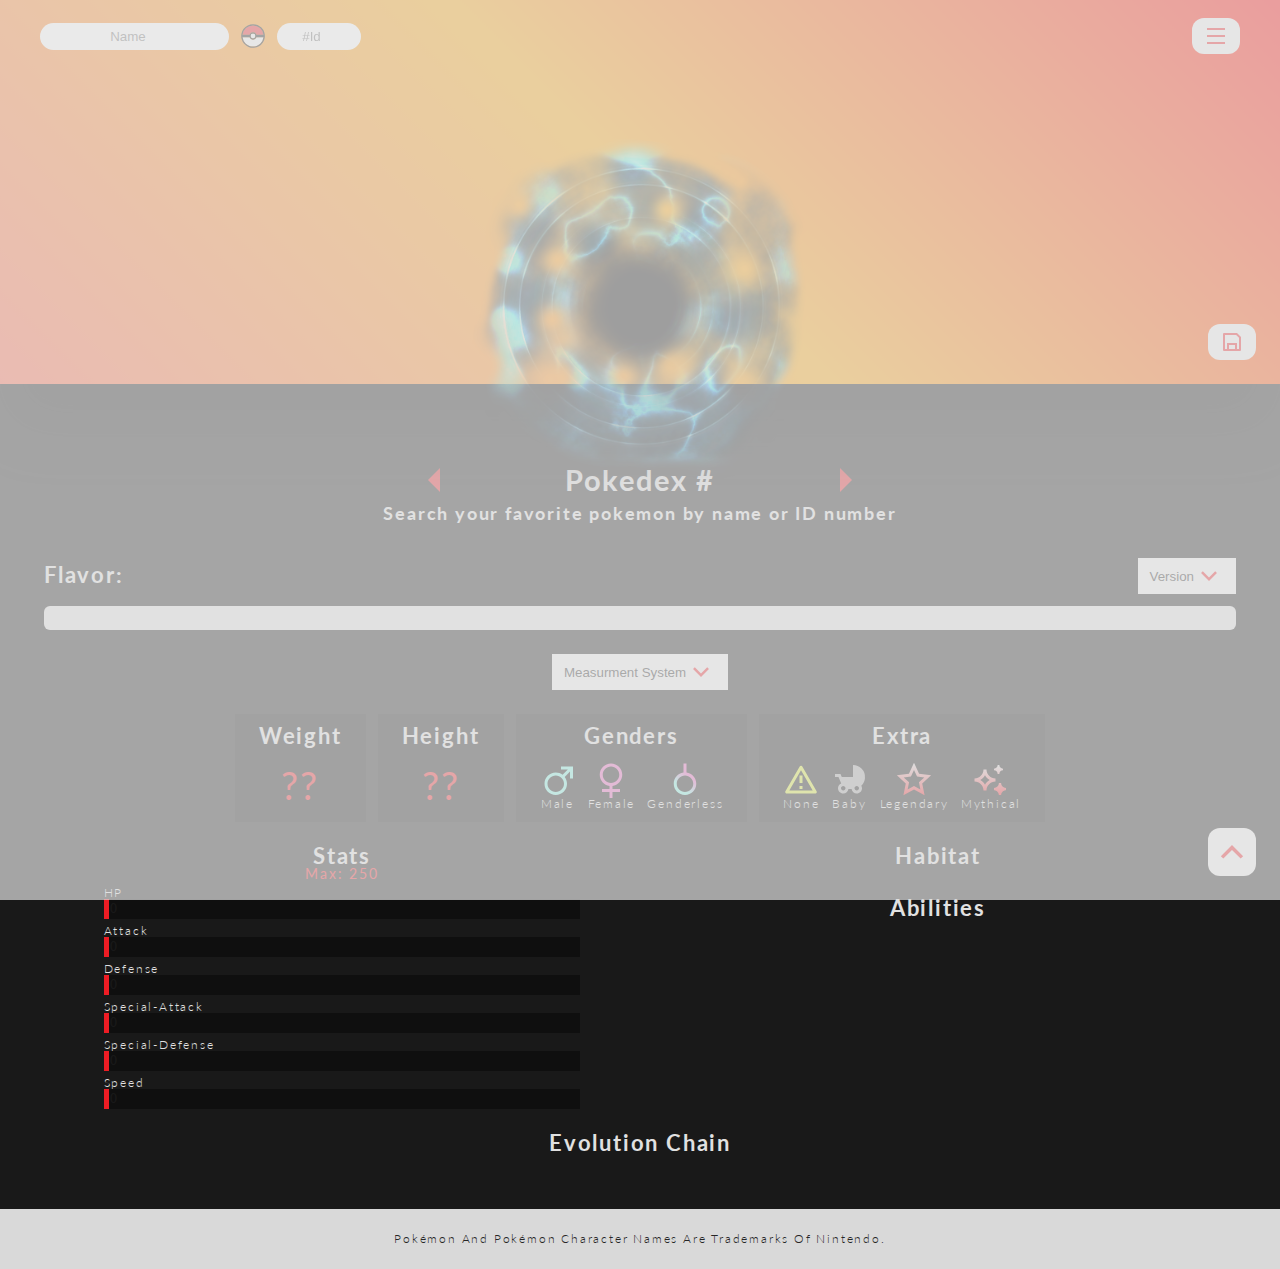
==== commit 2e23be20: "add --> nintendo trademark declaration" ====
--- a/index.html
+++ b/index.html
@@ -327,6 +327,9 @@
                 </div>
             </div>
         </main>
+        <footer>
+            <p></p>
+        </footer>
         <button type="button" class="extra_btn basic_btn top_btn display_btn" id="top_btn" aria-label="to the page top button">
             <svg class="icon_svg" id="arrow_btn_option_list_varients_svg" xmlns="http://www.w3.org/2000/svg" viewBox="0 0 24 24">
                 <path class="cls-1" d="M11.9997 10.8284L7.04996 15.7782L5.63574 14.364L11.9997 8L18.3637 14.364L16.9495 15.7782L11.9997 10.8284Z"></path>
--- a/styles.css
+++ b/styles.css
@@ -5,17 +5,21 @@
     padding: 0;
     box-sizing: border-box;
 }
+
 @keyframes spin {
     30% {
         scale: 0.6;
     }
+
     100% {
         rotate: 360deg;
     }
 }
+
 .animation_spin {
     animation: spin 15000ms linear infinite;
 }
+
 HTML {
     /*¿GENERAL COLORS START */
     --lightGray: rgb(180, 180, 180);
@@ -77,6 +81,7 @@
     line-height: 1;
     scroll-behavior: smooth;
 }
+
 /*!THEMES START */
 .light_theme {
     /*¿COLORS */
@@ -91,6 +96,7 @@
     --bgAccent: rgb(240, 240, 240);
     /*¿GENERALS */
 }
+
 .dark_theme {
     /*¿COLORS */
     --textColor: rgb(225, 225, 225);
@@ -103,18 +109,21 @@
     --bgAccent: rgb(15, 15, 15);
     /*¿GENERALS */
 }
+
 .water_theme {
     /*¿COLORS */
     --textColor: rgb(208, 226, 252);
     --textContrastColor: rgb(25, 25, 25);
     --firstColor: rgb(137, 247, 254);
     /*¿BACKGROUNDS */
-    --bgColor: linear-gradient(325deg, #35eb93 0%, #2cacd1 37%, #2b76b9 65%, #3d3393 100%); /* linear-gradient(rgb(137, 247, 254) 0%, rgb(102, 166, 255) 100%) */
+    --bgColor: linear-gradient(325deg, #35eb93 0%, #2cacd1 37%, #2b76b9 65%, #3d3393 100%);
+    /* linear-gradient(rgb(137, 247, 254) 0%, rgb(102, 166, 255) 100%) */
     --bgContrast: rgb(225, 225, 225);
     --bgContrastT: rgb(225, 225, 225, 0.7);
     --bgAccent: rgba(15, 100, 210, 0.5);
     /*¿GENERALS */
 }
+
 .fire_theme {
     /*¿COLORS */
     --textColor: rgb(10, 10, 10);
@@ -127,6 +136,7 @@
     --bgAccent: rgb(202, 21, 24, 0.5);
     /*¿GENERALS */
 }
+
 .grass_theme {
     /*¿COLORS */
     --textColor: rgb(225, 225, 225);
@@ -139,6 +149,7 @@
     --bgAccent: rgb(10, 78, 1, 0.3);
     /*¿GENERALS */
 }
+
 .normal_theme {
     /*¿COLORS */
     --textColor: rgb(40, 40, 40);
@@ -151,6 +162,7 @@
     --bgAccent: rgb(221, 221, 163);
     /*¿GENERALS */
 }
+
 .ghost_theme {
     /*¿COLORS */
     --textColor: rgb(225, 225, 225);
@@ -163,6 +175,7 @@
     --bgAccent: rgb(19, 3, 49);
     /*¿GENERALS */
 }
+
 .psychic_theme {
     /*¿COLORS */
     --textColor: rgb(225, 225, 225);
@@ -175,6 +188,7 @@
     --bgAccent: rgb(56, 0, 88);
     /*¿GENERALS */
 }
+
 .legendary_theme {
     /*¿COLORS */
     --textColor: rgb(25, 25, 25);
@@ -187,6 +201,7 @@
     --bgAccent: rgb(240, 240, 240, 0.5);
     /*¿GENERALS */
 }
+
 .electric_theme {
     /*¿COLORS */
     --textColor: rgb(24, 24, 24);
@@ -199,6 +214,7 @@
     --bgAccent: rgb(165, 162, 4);
     /*¿GENERALS */
 }
+
 .flying_theme {
     /*¿COLORS */
     --textColor: rgb(20, 20, 20);
@@ -211,6 +227,7 @@
     --bgAccent: rgb(200, 200, 200, 0.5);
     /*¿GENERALS */
 }
+
 .ice_theme {
     /*¿COLORS */
     --textColor: rgb(20, 20, 20);
@@ -223,6 +240,7 @@
     --bgAccent: rgb(225, 225, 225, 0.5);
     /*¿GENERALS */
 }
+
 .poison_theme {
     /*¿COLORS */
     --textColor: rgb(225, 225, 225);
@@ -235,6 +253,7 @@
     --bgAccent: rgb(220, 220, 220, 0.5);
     /*¿GENERALS */
 }
+
 .fighter_theme {
     /*¿COLORS */
     --textColor: rgb(225, 225, 225);
@@ -247,6 +266,7 @@
     --bgAccent: rgb(15, 15, 15);
     /*¿GENERALS */
 }
+
 .rock_theme {
     /*¿COLORS */
     --textColor: rgb(225, 225, 225);
@@ -259,6 +279,7 @@
     --bgAccent: rgba(26, 17, 0, 0.7);
     /*¿GENERALS */
 }
+
 .steel_theme {
     /*¿COLORS */
     --textColor: rgb(225, 225, 225);
@@ -271,6 +292,7 @@
     --bgAccent: rgb(60, 60, 60);
     /*¿GENERALS */
 }
+
 .bug_theme {
     /*¿COLORS */
     --textColor: rgb(225, 225, 225);
@@ -283,6 +305,7 @@
     --bgAccent: rgb(15, 15, 15, 0.7);
     /*¿GENERALS */
 }
+
 .ultra_rare_theme {
     /*¿COLORS */
     --textColor: rgb(20, 20, 20);
@@ -295,6 +318,7 @@
     --bgAccent: rgb(225, 225, 225, 0.5);
     /*¿GENERALS */
 }
+
 .fairy_theme {
     /*¿COLORS */
     --textColor: rgb(255, 255, 255);
@@ -320,6 +344,7 @@
     --bgAccent: rgb(20, 20, 20);
     /*¿GENERALS */
 }
+
 /*! GENERAL PAGE */
 BODY {
     position: relative;
@@ -330,10 +355,12 @@
     height: 100%;
     scroll-behavior: smooth;
 }
+
 :focus {
     outline: 2px solid var(--firstColor);
     outline-offset: 0.1rem;
 }
+
 H1,
 H2,
 H3,
@@ -341,51 +368,62 @@
 SPAN {
     transition: var(--transitionF);
 }
+
 P {
     font-size: var(--fontSizeN);
     text-align: inherit;
 }
+
 IMG {
     display: block;
 }
+
 A {
     background: none;
     text-decoration: none;
     color: inherit;
 }
+
 A:visited,
 A:focus,
 A:active {
     color: unset;
 }
+
 UL {
     margin-top: 1rem;
     margin-left: 2rem;
 }
+
 BUTTON {
     padding: 0;
     background: none;
     border: none;
     cursor: pointer;
 }
+
 SVG {
     height: 100%;
     width: auto;
     user-select: none;
     pointer-events: none;
 }
+
 INPUT,
 BUTTON {
     display: inline-block;
 }
+
 INPUT {
     border: none;
     text-align: center;
 }
+
 INPUT:not([type="color"]) {
     padding: 0.5rem;
     border-radius: 2rem;
 }
+
 INPUT[type="text"] {
     display: block;
     width: 100%;
@@ -397,11 +435,13 @@
     height: 3rem;
     border: none;
 }
+
 INPUT[type="search"] {
     min-width: 2rem;
     width: 100%;
     max-width: 20rem;
 }
+
 NAV {
     position: fixed;
     top: 0;
@@ -416,16 +456,19 @@
 .icon_svg {
     user-select: none;
 }
+
 .icon_with_text_svg {
     height: 3rem;
     height: 3rem;
 }
+
 .content {
     min-width: 280px;
     width: 1200px;
     max-width: 95%;
     margin: 0 auto;
 }
+
 .divider {
     width: 100%;
     height: 2px;
@@ -433,24 +476,31 @@
     margin: 2rem 0 1rem;
     clear: right;
 }
+
 .margin_t_s {
     margin-top: 0.5rem;
 }
+
 .margin_b {
     margin-bottom: 2rem;
 }
+
 .margin_b_s {
     margin-bottom: 0.5rem;
 }
+
 .gap_rc_1 {
     gap: 1rem;
 }
+
 .flex_row {
     flex-direction: row;
 }
+
 .flex_column {
     flex-direction: column;
 }
+
 .extras_icon,
 .gender_icon {
     display: none;
@@ -459,12 +509,15 @@
     width: fit-content;
     height: 4rem;
 }
+
 .extras_icon {
     display: flex;
 }
+
 .male_icon .icon_svg {
     fill: rgb(131, 245, 229);
 }
+
 .female_icon .icon_svg {
     fill: rgb(231, 97, 189);
 }
@@ -480,6 +533,7 @@
 .baby_icon .icon_svg {
     fill: var(--midGray);
 }
+
 .legendary_icon .icon_svg {
     fill: url("#legendaryIconGradient");
 }
@@ -487,6 +541,7 @@
 .mythical_icon .icon_svg {
     fill: url("#mythicalIconGradient");
 }
+
 .btn {
     display: flex;
     flex-direction: row;
@@ -499,21 +554,26 @@
     padding: 0.5rem 1rem;
     color: var(--textColor);
 }
+
 .accent_color {
     color: var(--firstColor);
 }
+
 .btn .icon_svg {
     fill: var(--textColor);
 }
+
 .btn:hover,
 .btn:active {
     background: var(--firstColor);
     color: var(--white);
 }
+
 .btn:hover .icon_svg,
 .btn:active .icon_svg {
     fill: var(--white);
 }
+
 .basic_btn {
     display: flex;
     flex-direction: row;
@@ -527,19 +587,24 @@
     fill: var(--textColor);
     color: var(--textColor);
 }
+
 .basic_btn:not(.config_menu_btn) {
     border-radius: 1rem;
 }
+
 .basic_btn:hover {
     background: var(--firstColor);
     color: var(--firstColor);
 }
+
 .basic_btn:hover .icon_svg {
     fill: var(--white);
 }
+
 .extra_btn {
     position: fixed;
 }
+
 .ability_btn {
     display: flex;
     justify-content: center;
@@ -552,10 +617,12 @@
     font-size: var(--fontSizeN);
     border-radius: 1rem;
 }
+
 .ability_btn:hover {
     background: var(--firstColor);
     color: var(--whiteOff);
 }
+
 .top_btn {
     bottom: 2rem;
     right: 2rem;
@@ -563,6 +630,7 @@
     height: 4rem;
     padding: 0.25rem;
 }
+
 .delete_DB_btn {
     top: 0;
     left: 2rem;
@@ -572,15 +640,18 @@
     background: yellow;
     z-index: var(--zIndexDB);
 }
+
 .theme_btn {
     width: 90%;
     justify-content: space-between;
     align-items: center;
 }
+
 .personalized_theme_btn {
     width: 90%;
     justify-content: center;
 }
+
 .btn_container {
     display: flex;
     justify-content: center;
@@ -588,6 +659,7 @@
     width: 100%;
     height: auto;
 }
+
 .btn_container_right {
     display: flex;
     justify-content: flex-end;
@@ -595,6 +667,7 @@
     width: 100%;
     height: auto;
 }
+
 .btns_row_container {
     display: flex;
     flex-wrap: wrap;
@@ -605,6 +678,7 @@
     margin-top: 1rem;
     width: 100%;
 }
+
 .btns_row_center {
     display: flex;
     flex-wrap: wrap;
@@ -612,6 +686,7 @@
     justify-content: center;
     align-items: flex-start;
 }
+
 .btns_grid_row_container {
     display: grid;
     grid-template-columns: repeat(auto-fill, clamp(12rem, 2vw, 16rem));
@@ -620,15 +695,18 @@
     padding: 0.25rem;
     gap: 1rem;
 }
+
 .btns_column_container {
     display: flex;
     flex-direction: column;
     justify-content: flex-start;
     align-items: center;
 }
+
 .gender_icons_container {
     margin-top: 0.5rem;
 }
+
 .data_container {
     display: flex;
     flex-direction: column;
@@ -640,12 +718,14 @@
 .data_container:not(.first_container) {
     padding: 2rem 0 0;
 }
+
 .max_width_container {
     min-width: 200px;
     width: 95%;
     max-width: 1400px;
     margin: 0 auto;
 }
+
 .doble_container {
     display: flex;
     flex-wrap: wrap;
@@ -653,20 +733,24 @@
     justify-content: center;
     align-items: flex-start;
 }
+
 .doble_container .data_info {
     min-width: 100%;
 }
+
 .data_info_container {
     width: 100%;
     margin-top: 1rem;
     padding: 1rem;
 }
+
 .data_info_container .btns_row_container {
     position: inherit;
     margin: 0.5rem 0 1rem;
     width: 100%;
     height: 3rem;
 }
+
 .data_info_container .btns_row_container .btns_row_center {
     font-size: var(--fontSizeG);
     align-self: flex-start;
@@ -674,6 +758,7 @@
     height: 3rem;
     align-items: center;
 }
+
 .basic_sb_container {
     display: flex;
     flex-direction: row;
@@ -682,18 +767,21 @@
     padding-top: 1rem;
     width: 100%;
 }
+
 .basic_sb_container .section_subtitle_data {
     height: 3rem;
     display: flex;
     justify-content: center;
     align-items: center;
 }
+
 .data_info {
     display: flex;
     justify-content: center;
     align-items: center;
     margin-bottom: 2rem;
 }
+
 .data_info_card {
     display: flex;
     flex-direction: column;
@@ -705,6 +793,7 @@
     padding: 1rem 2rem;
     background: var(--bgAccent);
 }
+
 .data_btn {
     width: 95%;
     min-height: 1rem;
@@ -714,6 +803,7 @@
     font-size: var(--fontSizeN);
     color: var(--textColor);
 }
+
 .cards_row_container {
     display: flex;
     flex-direction: row;
@@ -721,24 +811,30 @@
     justify-content: center;
     align-items: flex-start;
     gap: 0.5rem;
+
+    max-height: 70vh;
     height: fit-content;
     overflow-y: auto;
 }
+
 .section_subtitle_data {
     color: var(--textColor);
     font-size: var(--fontSizeG);
 }
+
 .section_subtitle_name {
     font-size: var(--fontSizeXL);
     font-weight: 400;
     color: var(--firstColor);
     margin-bottom: 0.5rem;
 }
+
 .section_subtitle {
     font-size: var(--fontSizeN);
     font-weight: 400;
     color: var(--firstColor);
 }
+
 .fav_card,
 .card_btn {
     display: flex;
@@ -747,20 +843,24 @@
     align-items: center;
     background: var(--bgAccent);
 }
+
 .card_btn {
     height: 16rem;
     width: 10rem;
 }
+
 .card_btn IMG {
     user-select: text;
     pointer-events: none;
 }
+
 .fav_card {
     position: relative;
     height: fit-content;
     width: var(--favCardWidth);
     justify-content: space-between;
 }
+
 .theme_card {
     display: flex;
     flex-direction: column;
@@ -770,6 +870,7 @@
     padding: 0.5rem 1.5rem;
     background: var(--bgAccent);
 }
+
 .item_data {
     width: 100%;
     display: flex;
@@ -778,66 +879,82 @@
     align-items: center;
     margin-bottom: 0.5rem;
 }
+
 .color_data {
     width: 2rem;
     height: 2rem;
     border: solid 1px var(--textColor);
 }
+
 .theme_card .card_name {
     color: var(--firstColor);
     margin-bottom: 1rem;
 }
+
 .card_btn .accent_color,
 .fav_card .accent_color {
     font-size: var(--fontSizeS);
     font-weight: 700;
 }
+
 .fav_card .btns_row_container {
     width: calc(100% - 1rem);
 
     margin-bottom: 0.5rem;
 }
+
 .card_btn .data_card,
 .fav_card .data_card {
     margin-top: 0.5rem;
 }
+
 .fav_card_btn {
     width: 2.5rem;
     height: 2.5rem;
     padding: 0.25rem;
 }
+
 .fav_card_btn .icon_svg {
     fill: var(--textColor);
 }
+
 .fav_card_btn:hover .icon_svg {
     fill: var(--firstColor);
 }
+
 .card_btn .card_img {
     width: 7rem;
     height: 7rem;
 }
+
 .fav_card .card_img {
     width: 9rem;
     height: 9rem;
 }
+
 .data_card {
     text-align: center;
     color: var(--textColor);
     font-size: var(--fontSizeN);
 }
+
 .data_card .accent_color {
     font-size: 1em;
 }
+
 .data_card H1 {
     font-size: 1.2em;
 }
+
 .data_card H2 {
     color: var(--firstColor);
     font-size: 0.8em;
 }
+
 .data_card H3 {
     font-size: 0.8em;
 }
+
 .return_btn_container {
     position: fixed;
     bottom: 0;
@@ -851,6 +968,7 @@
     background: var(--bgContrastT);
     padding: 0.5rem 0;
 }
+
 .return_btn {
     width: 95%;
     padding: 1rem 2rem;
@@ -858,6 +976,7 @@
     font-size: var(--fontSizeN);
     color: var(--textColor);
 }
+
 .modal {
     display: none;
     justify-content: center;
@@ -874,6 +993,7 @@
     z-index: var(--zIndexModal);
     overflow-y: auto;
 }
+
 .modal_content {
     position: relative;
     display: none;
@@ -891,15 +1011,18 @@
     border-radius: 1rem;
     overflow-y: auto;
 }
+
 .modal_action_btn {
     position: absolute;
     top: 0;
     width: 4rem;
     height: 3rem;
 }
+
 .lang_menu_container {
     left: 0;
 }
+
 .lang_btn,
 .lang_modal_btn {
     width: 4rem;
@@ -907,9 +1030,11 @@
     padding: 0.5rem;
     color: var(--textColor);
 }
+
 .lang_modal_btn .icon_svg {
     fill: var(--firstColor);
 }
+
 .lang_menu_nav,
 .lang_menu_modal {
     display: none;
@@ -923,15 +1048,19 @@
     background: var(--bgColor);
     border: solid 1px var(--firstColor);
 }
+
 .lang_menu_nav {
     right: 0;
 }
+
 .lang_menu_modal {
     right: -0.5rem;
 }
+
 .close_btn_container {
     right: 0;
 }
+
 .close_modal_btn {
     display: flex;
     justify-content: center;
@@ -940,18 +1069,22 @@
     height: 100%;
     padding: 0.25rem;
 }
+
 .close_modal_btn .icon_svg {
     fill: var(--firstColor);
 }
+
 .theme_btn {
     font-size: var(--fontSizeN);
     font-weight: 100;
 }
+
 #lang_menu_nav,
 .action_btn .icon_svg,
 .theme_btn .icon_svg {
     fill: var(--firstColor);
 }
+
 .close_btn:hover,
 .close_modal_btn:hover,
 .lang_btn:hover,
@@ -959,6 +1092,7 @@
     background: var(--firstColor);
     color: var(--textContrastColor);
 }
+
 .close_btn:hover .icon_svg,
 .close_modal_btn:hover .icon_svg,
 .lang_btn:hover .icon_svg,
@@ -968,30 +1102,37 @@
 .theme_btn:hover .icon_svg {
     fill: var(--textContrastColor);
 }
+
 .action_btn:hover,
 .theme_btn:hover {
     color: var(--textContrastColor);
 }
+
 .title_modal,
 .subtitle_modal {
     text-align: center;
     margin-bottom: 2rem;
 }
+
 .title_modal {
     font-size: var(--fontSizeL);
 }
+
 .subtitle_modal {
     font-size: var(--fontSizeN);
 }
+
 .text_modal {
     margin-top: 1rem;
     font-size: var(--fontSizeN);
 }
+
 .important_text_modal {
     font-size: var(--fontSizeG);
     font-weight: 700;
     text-align: center;
 }
+
 /* ^PAGE */
 NAV .content {
     position: relative;
@@ -1004,10 +1145,12 @@
     color: var(--white);
     text-shadow: 2px 2px 0.5rem var(--midLight);
 }
+
 NAV .content IMG {
     height: 3rem;
     width: auto;
 }
+
 NAV .search_container {
     display: flex;
     flex-direction: row;
@@ -1016,9 +1159,11 @@
     gap: 0.5rem;
     color: var(--textColor);
 }
+
 NAV H1 {
     font-size: var(--fontSizeG);
 }
+
 MAIN {
     position: relative;
     display: flex;
@@ -1028,22 +1173,27 @@
     width: 100%;
     min-height: 100vh;
     background: var(--bgColor);
-    padding-bottom: 4rem;
-}
+    padding-bottom: 1rem;
+}
+
 /*! PARTS */
 .poke_icon {
     width: 2rem;
     height: 2rem;
 }
+
 .poke_icon .cls-1 {
     fill: rgb(244, 243, 243);
 }
+
 .poke_icon .cls-2 {
     fill: rgb(237, 28, 36);
 }
+
 .poke_icon .cls-3 {
     fill: rgb(20, 20, 20);
 }
+
 #search_btn {
     display: flex;
     justify-content: center;
@@ -1052,6 +1202,7 @@
     height: 3rem;
     width: 3rem;
 }
+
 .img_container {
     position: relative;
     width: 100%;
@@ -1059,6 +1210,7 @@
     z-index: var(--zIndexImg);
     box-shadow: 0 4rem 5rem var(--bgAccent);
 }
+
 .img_container IMG {
     position: absolute;
     bottom: -8rem;
@@ -1069,12 +1221,14 @@
     translate: -50% 0;
     object-fit: contain;
 }
+
 .icon_item_container {
     display: flex;
     flex-direction: column;
     justify-content: space-between;
     align-items: center;
 }
+
 .poke_bg {
     position: relative;
     width: 100%;
@@ -1085,12 +1239,14 @@
     background-repeat: no-repeat !important;
     background-size: cover !important;
 }
+
 .save_btn {
     position: absolute;
     right: 2rem;
     z-index: 10;
     bottom: 2rem;
 }
+
 .save_btn .icon_container {
     position: absolute;
     display: flex;
@@ -1101,25 +1257,31 @@
     transition: all 1000ms ease-in-out;
     pointer-events: none;
 }
+
 .save_btn #icon_save .cls-1 {
     fill: greenyellow;
 }
+
 .save_btn #icon_save_error .cls-1 {
     fill: crimson;
 }
+
 .display_btn {
     background: var(--white);
     border: none;
 }
+
 .display_btn .icon_svg {
     fill: var(--firstColor);
 }
+
 .option_list_btns_container {
     width: fit-content;
     max-height: 15rem;
     overflow-y: auto;
     z-index: var(--zIndexOptionList);
 }
+
 .option_list_varieties_btns_container {
     position: absolute;
     top: 6rem;
@@ -1127,6 +1289,7 @@
     translate: -50% 0;
     z-index: var(--zIndexOptionList);
 }
+
 .option_list {
     position: relative;
     display: flex;
@@ -1143,6 +1306,7 @@
     user-select: none;
     transition: var(--transitionF);
 }
+
 .option_list_btn_search {
     position: relative;
     display: flex;
@@ -1157,6 +1321,7 @@
     width: 100%;
     cursor: pointer;
 }
+
 .option_list_btn {
     display: flex;
     justify-content: center;
@@ -1170,6 +1335,7 @@
     /* z-index: 10; */
     cursor: pointer;
 }
+
 .option_list_btn_search .icon_container {
     display: flex;
     justify-content: center;
@@ -1178,21 +1344,26 @@
     height: 2.5rem;
     width: 2.5rem;
 }
+
 .option_list_btn_search .icon_svg {
     transition: transform ease 500ms;
     fill: var(--firstColor);
 }
+
 .option_list_btn:hover {
     background: var(--firstColor);
     color: var(--whiteOff);
 }
+
 .option_list_btn_search:hover .icon_svg {
     fill: var(--textContrastColor);
 }
+
 .btns_row_center .option_list_btns_container {
     width: fit-content;
     position: initial;
 }
+
 fieldset {
     display: flex;
     justify-content: center;
@@ -1205,6 +1376,7 @@
     border: none;
     width: 100%;
 }
+
 #config_menu {
     display: none;
     position: absolute;
@@ -1218,14 +1390,17 @@
     background: var(--bgColor);
     border: solid 1px var(--firstColor);
 }
+
 .config_btn {
     padding: 0.5rem 1rem;
     background: var(--white);
     fill: var(--black);
 }
+
 .config_btn:not(.config_menu_btn_action, .sort_fav_btn) {
     border-radius: 1rem;
 }
+
 .config_btn:hover {
     background: var(--midGray);
 }
@@ -1234,9 +1409,11 @@
     background: var(--firstColor);
     color: var(--whiteOff);
 }
+
 .active_config_btn .icon_svg {
     fill: var(--whiteOff);
 }
+
 .input_container {
     display: flex;
     flex-direction: row;
@@ -1245,12 +1422,14 @@
     gap: 1rem;
     margin-top: 2rem;
 }
+
 .input_container LABEL {
     display: flex;
     justify-content: center;
     align-items: center;
     user-select: none;
 }
+
 .position_btns_row_container {
     display: flex;
     justify-content: space-between;
@@ -1261,19 +1440,23 @@
     max-width: 40rem;
     margin: 4rem auto 0;
 }
+
 .position_btns_row_container h1 {
     text-align: center;
     font-size: var(--fontSizeL);
 }
+
 .position_btn {
     width: 6rem;
     height: 4rem;
 }
+
 .position_btn .icon_svg {
     width: 100%;
     height: 100%;
     fill: var(--firstColor);
 }
+
 /* 
 #config_menu_btn {
     fill: var(--textColor);
@@ -1290,15 +1473,18 @@
 .graph_container .section_subtitle {
     margin-top: -7px;
 }
+
 .graph_bar {
     position: relative;
     background: var(--bgAccent);
     width: 100%;
     height: 20px;
 }
+
 .graph_item {
     width: 80%;
 }
+
 .graph_stat {
     position: absolute;
     left: 0;
@@ -1308,24 +1494,29 @@
     height: 20px;
     background: var(--firstColor);
 }
+
 .graph_item_text {
     display: block;
 }
+
 .graph_text_max {
     position: absolute;
     right: 1rem;
     top: 50%;
     transform: translate(0, 50%);
 }
+
 .graph_bar {
     display: flex;
     flex-direction: row;
     justify-content: space-between;
     align-items: center;
 }
+
 .graph_stat {
     transition: all 500ms ease-in-out;
 }
+
 .graph_value,
 .extra_stat {
     display: inline-block;
@@ -1333,50 +1524,63 @@
     font-weight: var(--fontWeightBold);
     z-index: 5;
 }
+
 .graph_value {
     margin-left: 0.5rem;
 }
+
 .extra_stat {
     opacity: 0;
     transition: opacity 200ms ease-in-out;
     margin-right: 1rem;
 }
+
 #option_list_btns_container_varients {
     max-height: 15rem;
     overflow-y: auto;
 }
+
 #flavor_text_container {
     height: 4rem;
 }
+
 #name_version_subtitle {
     height: 3rem;
     display: flex;
     justify-content: flex-start;
     align-items: center;
 }
+
 #option_list_descriptions {
     position: inherit;
     margin: 0;
 }
+
 #option_list_descriptions_btns_container {
     position: inherit;
 }
+
 #poke_data_info_description_abilities_container {
     margin-top: 1rem;
 }
+
 #option_list_measurements_container {
     height: 5rem;
     width: 100%;
 }
+
 #option_list_btns_container_measurements {
     width: 100%;
 }
+
 #option_list_measurements {
     margin-bottom: 1rem;
 }
+
 #pokedata_row_center_container {
     gap: 1rem;
 }
+
 #gender_data_info_card .btns_row_center,
 #extras_data_info_card .btns_row_center {
     gap: 1rem;
@@ -1386,59 +1590,83 @@
     height: fit-content;
     overflow: visible;
 }
+
 #ability_options_container {
     height: 3rem;
     padding-top: 0;
 }
+
 #ability_options_container .option_list {
     margin: 0 0;
 }
+
 #ability_options_container .option_list_btns_container {
     min-height: 6rem;
     max-height: 30vh;
 }
+
 #themes_btns_container {
-    max-height: 35vh;
+    max-height: 45vh;
     height: fit-content;
     overflow-y: auto;
 }
+
 #personalized_themes_btns_container {
     max-height: 30vh;
     height: fit-content;
     overflow-y: auto;
 }
+
 #theme_btns_container {
     min-height: 200px;
 }
+
 #btns_evo_chain_container {
     margin-top: 0.5rem;
 }
+
 #fav_modal {
     position: relative;
 }
+
 #fav_modal .modal {
     padding: 2rem;
 }
+
 #fav_modal .btns_row_container,
 #fav_modal .btns_row_center {
     height: 3rem;
 }
+
 #fav_modal .config_btn {
     padding: 0.5rem;
     width: 3rem;
     height: 3rem;
 }
+
 #fav_modal .option_list_btns_container {
     overflow-y: auto;
 }
+
 #alert_modal_fav {
     width: fit-content;
     padding: 1rem 2rem;
 }
+
 #fav_modal,
 #edit_personalized_themes_modal {
     overflow: hidden;
 }
+
+FOOTER P {
+    width: 100%;
+    text-align: center;
+    padding: 2rem 0;
+    font-size: var(--fontSizeS);
+    background: var(--whiteOff);
+    color: var(--blackOff);
+}
+
 @media screen and (min-width: 440px) {
     HTML {
         --fontSize: 11px;
@@ -1446,19 +1674,23 @@
         --favCardWidth: 16rem;
     }
 }
+
 @media screen and (min-width: 550px) {
     .theme_card {
         width: 20rem;
     }
+
     .doble_container .data_info {
         min-width: 50%;
     }
 }
+
 @media screen and (min-width: 900px) {
     HTML {
         --fontSize: 12px;
         --favCardWidth: 18rem;
     }
+
     #themes_btns_container {
         max-height: fit-content;
     }
@@ -1471,4 +1703,4 @@
     opacity: 1;
 }
 */
-/*! QUITA CONFIGURACION PARA EDICION DE CSS - OVER  */
+/*! QUITA CONFIGURACION PARA EDICION DE CSS - OVER  */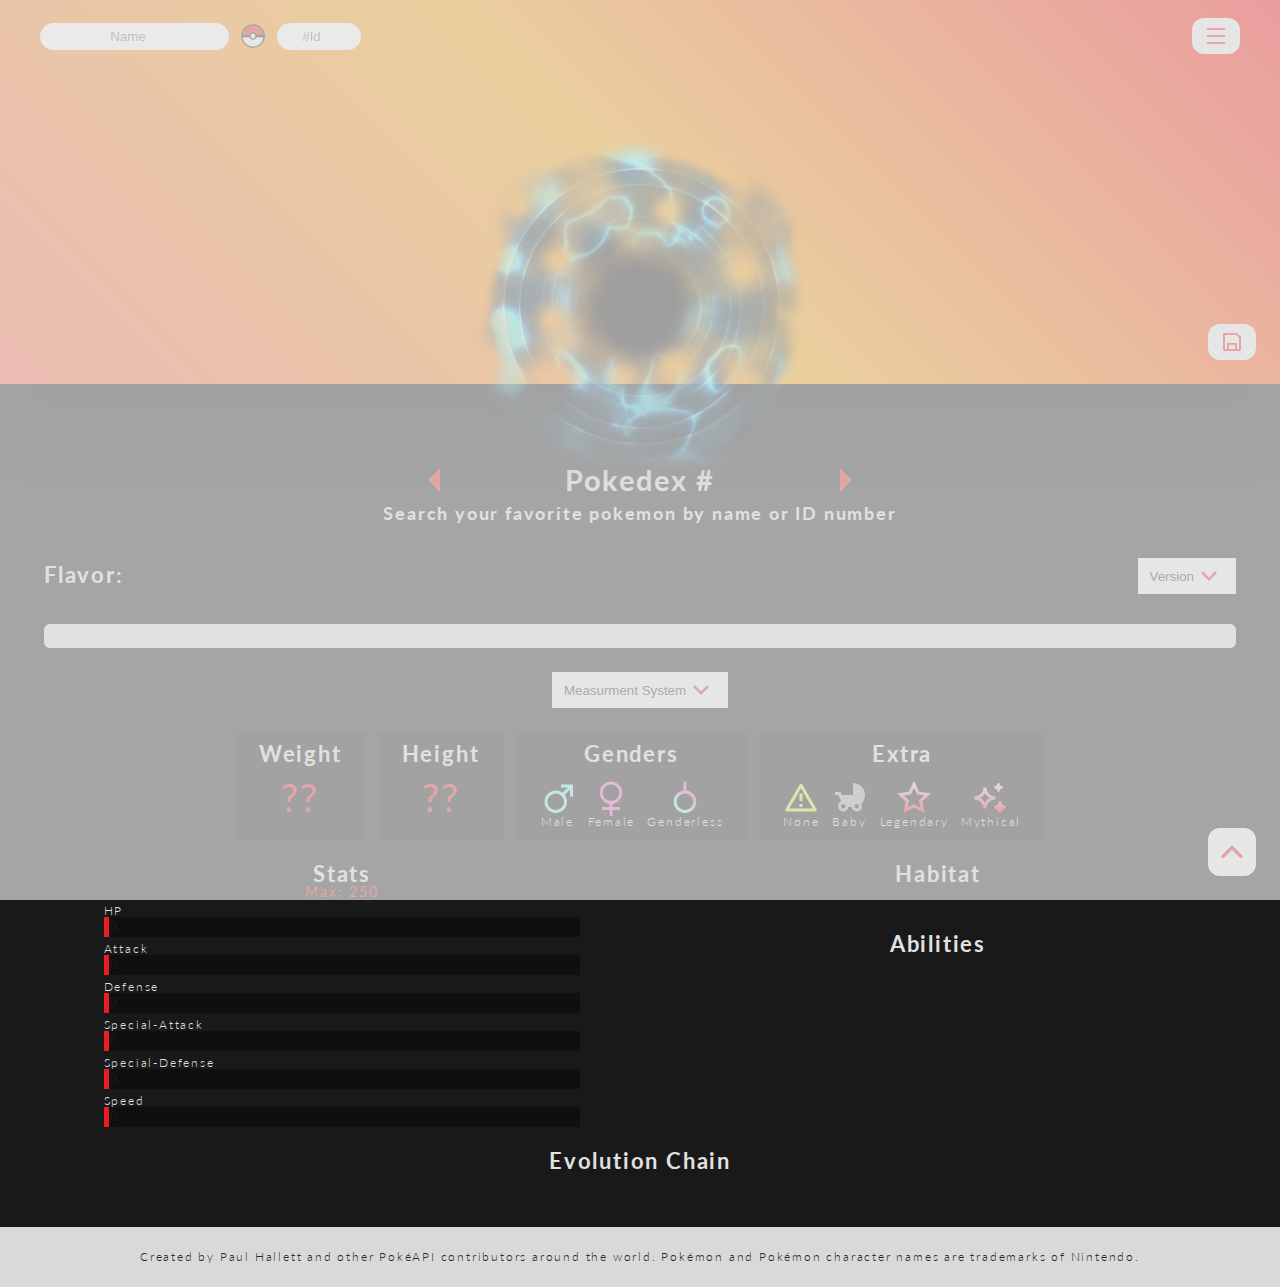
==== commit 0472c984: "add --> lang change in ability modal, next --> lang change in create teame modal, change --> some ti" ====
--- a/index.html
+++ b/index.html
@@ -120,7 +120,7 @@
                             <h1 class="section_subtitle_data" id="name_version_subtitle">Descripción</h1>
                             <div class="option_list" id="option_list_descriptions">
                                 <button type="button" class="option_list_btn option_list_btn_search option_list_descriptions_btn_search" data-name="open-close" aria-label="open-close description list button">
-                                    <span id="option_list_descriptions_first_text">Versión</span>
+                                    <span class="option_list_descriptions_first_text">Versión</span>
                                     <div class="icon_container">
                                         <svg class="icon_svg" id="arrow_btn_select_list_descriptions_svg" xmlns="http://www.w3.org/2000/svg" viewBox="0 0 24 24">
                                             <path class="cls-1" d="M12 13.172l4.95-4.95 1.414 1.414L12 16 5.636 9.636 7.05 8.222z" />
@@ -415,7 +415,7 @@
                     <div class="option_list" id="option_list_ability">
                         <!--! add buttons  -->
                         <button type="button" class="option_list_btn option_list_btn_search option_list_ability_btn_search" data-name="open-close" aria-label="open-close ability description options list button">
-                            <span id="option_list_ability_first_text">Versión</span>
+                            <span class="option_list_descriptions_first_text">Versión</span>
                             <div class="icon_container">
                                 <svg class="icon_svg" id="arrow_btn_select_list_ability_svg" xmlns="http://www.w3.org/2000/svg" viewBox="0 0 24 24">
                                     <path class="cls-1" d="M12 13.172l4.95-4.95 1.414 1.414L12 16 5.636 9.636 7.05 8.222z" />
@@ -429,8 +429,8 @@
                 </div>
 
                 <!-- ! -->
-                <h1 class="title_modal" id="title_modal_ability"></h1>
-                <fieldset class="text_modal" id="text_modal_ability"></fieldset>
+                <h2 class="title_modal title_modal_ability" id="title_modal_ability"></h2>
+                <fieldset id="text_modal_ability"></fieldset>
             </div>
             <div class="modal_content" id="themes_modal">
                 <div class="btns_column_container lang_menu_container modal_action_btn">
--- a/styles.css
+++ b/styles.css
@@ -826,7 +826,8 @@
     font-size: var(--fontSizeXL);
     font-weight: 400;
     color: var(--firstColor);
-    margin-bottom: 0.5rem;
+    margin-top: 1rem;
+    margin-bottom: 1rem;
 }
 
 .section_subtitle {
@@ -1371,6 +1372,7 @@
     background: var(--bgContrast);
     color: var(--textContrastColor);
     margin-top: 0.5rem;
+    font-size: var(--fontSizeG);
     padding: 1rem;
     border-radius: 0.5rem;
     border: none;
@@ -1589,6 +1591,11 @@
 #ability_modal {
     height: fit-content;
     overflow: visible;
+
+    .title_modal_ability {
+        margin-top: 1rem;
+        margin-bottom: 1rem;
+    }
 }
 
 #ability_options_container {
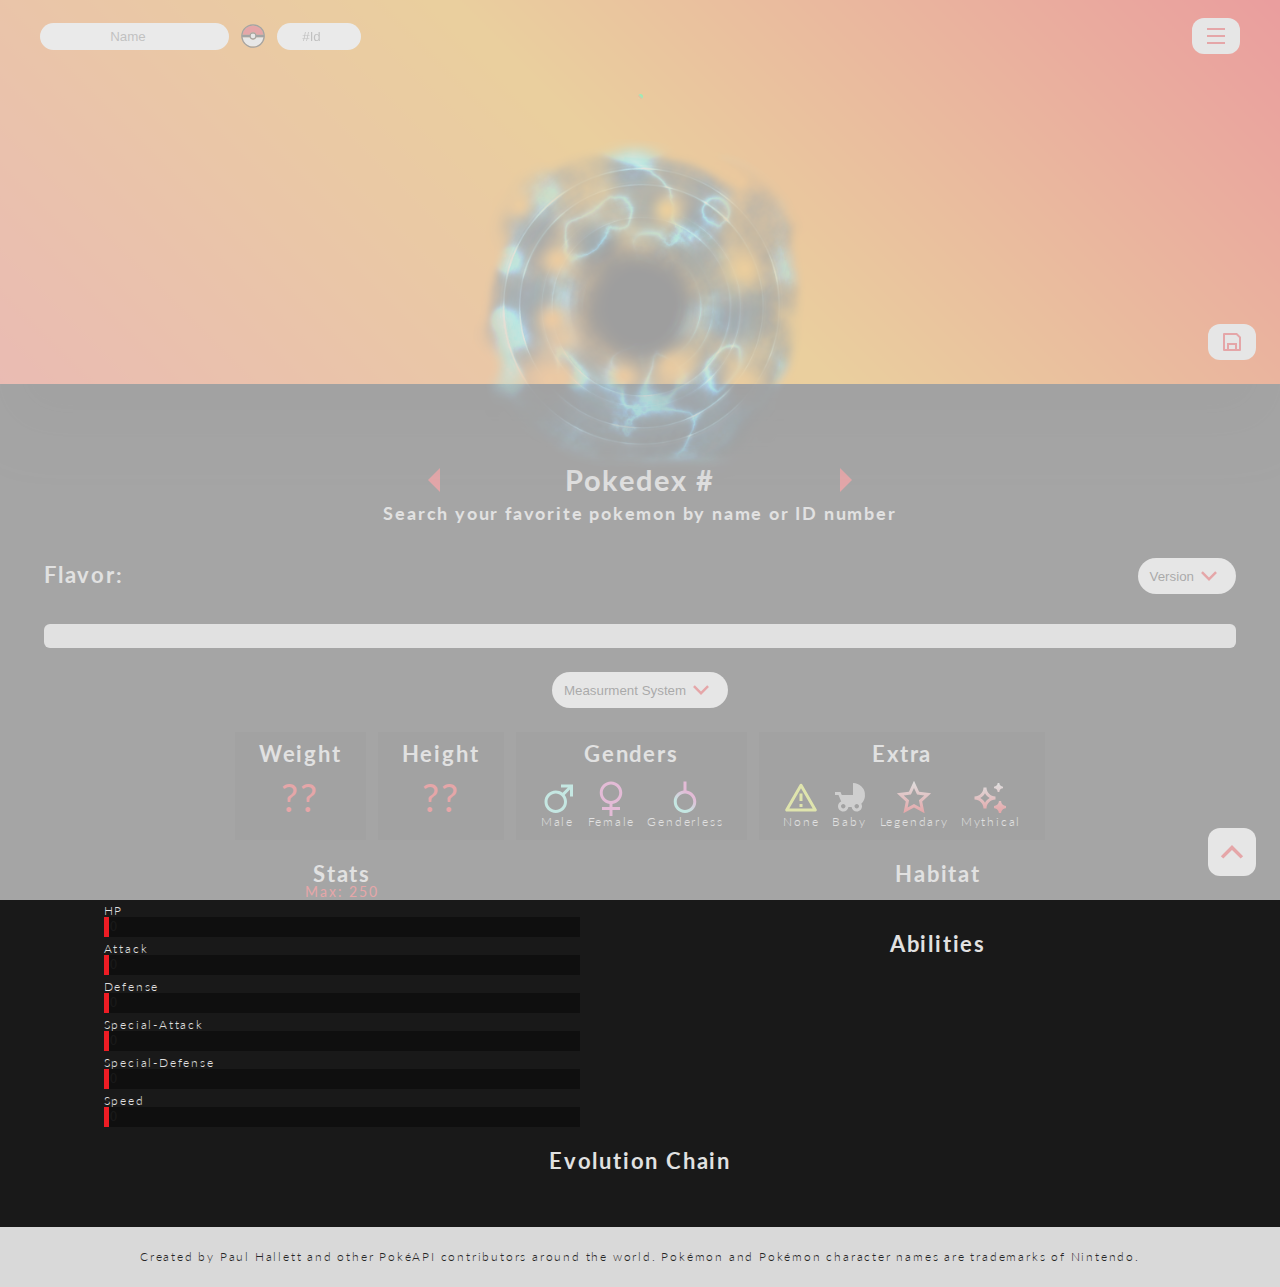
==== commit c8731ed3: "update --> change list styles, delete animation o variant list and add new css animation" ====
--- a/index.html
+++ b/index.html
@@ -327,8 +327,13 @@
                 </div>
             </div>
         </main>
-        <footer>
-            <p></p>
+        <footer class="footer">
+            <p
+                class="footer_txt"
+                data-change="true"
+                data-lang-es="PokéAPI fue creada por Paul Hallett y otros contribuidores alrededor del mundo. Pokémon y los Nombres de personajes Pokémon son marca registrada de Nintendo."
+                data-lang-en="Created by Paul Hallett and other PokéAPI contributors around the world. Pokémon and Pokémon character names are trademarks of Nintendo."
+            ></p>
         </footer>
         <button type="button" class="extra_btn basic_btn top_btn display_btn" id="top_btn" aria-label="to the page top button">
             <svg class="icon_svg" id="arrow_btn_option_list_varients_svg" xmlns="http://www.w3.org/2000/svg" viewBox="0 0 24 24">
@@ -354,7 +359,7 @@
                     </div>
                 </div>
                 <h1 class="title_modal" id="title_start_modal">Bienvenido</h1>
-                <p class="text_modal" id="text_start_modal">Estás entrando a una página fan made, la única intención es entretenimiento, toda la información es almacenada en la memoria del navegador, ninguna información es recolectada o vendida</p>
+                <p class="text_modal" id="text_start_modal"></p>
                 <div class="divider"></div>
 
                 <div class="btns_row_container">
@@ -455,174 +460,7 @@
                     </button>
                 </div>
                 <h1 class="title_modal" id="title_themes_modal">Selecciona Tu Tema</h1>
-                <div class="btns_grid_row_container" id="themes_btns_container">
-                    <button type="button" class="btn basic_btn theme_btn" data-name="light_theme" aria-label="light theme button">
-                        <span class="label_btn">Claro</span>
-                        <svg class="icon_svg" xmlns="http://www.w3.org/2000/svg" viewBox="0 0 24 24" width="24" height="24">
-                            <title>Tema Claro</title>
-                            <path
-                                class="cls-1"
-                                d="M12 18a6 6 0 1 1 0-12 6 6 0 0 1 0 12zm0-2a4 4 0 1 0 0-8 4 4 0 0 0 0 8zM11 1h2v3h-2V1zm0 19h2v3h-2v-3zM3.515 4.929l1.414-1.414L7.05 5.636 5.636 7.05 3.515 4.93zM16.95 18.364l1.414-1.414 2.121 2.121-1.414 1.414-2.121-2.121zm2.121-14.85l1.414 1.415-2.121 2.121-1.414-1.414 2.121-2.121zM5.636 16.95l1.414 1.414-2.121 2.121-1.414-1.414 2.121-2.121zM23 11v2h-3v-2h3zM4 11v2H1v-2h3z"
-                            />
-                        </svg>
-                    </button>
-                    <button type="button" class="btn basic_btn theme_btn" data-name="dark_theme" aria-label="dark theme button">
-                        <span class="label_btn">Obscuro</span>
-                        <svg class="icon_svg" xmlns="http://www.w3.org/2000/svg" viewBox="0 0 24 24" width="24" height="24">
-                            <title>Tema Obscuro</title>
-                            <path class="cls-1" d="M10 7a7 7 0 0 0 12 4.9v.1c0 5.523-4.477 10-10 10S2 17.523 2 12 6.477 2 12 2h.1A6.979 6.979 0 0 0 10 7zm-6 5a8 8 0 0 0 15.062 3.762A9 9 0 0 1 8.238 4.938 7.999 7.999 0 0 0 4 12z" />
-                        </svg>
-                    </button>
-                    <button type="button" class="btn basic_btn theme_btn" data-name="water_theme" aria-label="water theme button">
-                        <span class="label_btn">Agua</span>
-                        <svg class="icon_svg" xmlns="http://www.w3.org/2000/svg" viewBox="0 0 24 24" width="24" height="24">
-                            <title>Tema Agua</title>
-                            <path class="cls-1" d="M12 3.1L7.05 8.05a7 7 0 1 0 9.9 0L12 3.1zm0-2.828l6.364 6.364a9 9 0 1 1-12.728 0L12 .272z" />
-                        </svg>
-                    </button>
-                    <button type="button" class="btn basic_btn theme_btn" data-name="fire_theme" aria-label="fire theme button">
-                        <span class="label_btn">Fuego</span>
-                        <svg class="icon_svg" xmlns="http://www.w3.org/2000/svg" viewBox="0 0 24 24" width="24" height="24">
-                            <title>Tema Fuego</title>
-                            <path
-                                class="cls-1"
-                                d="M12 23a7.5 7.5 0 0 0 7.5-7.5c0-.866-.23-1.697-.5-2.47-1.667 1.647-2.933 2.47-3.8 2.47 3.995-7 1.8-10-4.2-14 .5 5-2.796 7.274-4.138 8.537A7.5 7.5 0 0 0 12 23zm.71-17.765c3.241 2.75 3.257 4.887.753 9.274-.761 1.333.202 2.991 1.737 2.991.688 0 1.384-.2 2.119-.595a5.5 5.5 0 1 1-9.087-5.412c.126-.118.765-.685.793-.71.424-.38.773-.717 1.118-1.086 1.23-1.318 2.114-2.78 2.566-4.462z"
-                            />
-                        </svg>
-                    </button>
-                    <button type="button" class="btn basic_btn theme_btn" data-name="grass_theme" aria-label="grass theme button">
-                        <span class="label_btn">Hierba</span>
-                        <svg class="icon_svg" xmlns="http://www.w3.org/2000/svg" viewBox="0 0 24 24" width="24" height="24">
-                            <title>Tema Hierba</title>
-                            <path
-                                class="cls-1"
-                                d="M6 3c3.49 0 6.383 2.554 6.913 5.895C14.088 7.724 15.71 7 17.5 7H22v2.5c0 3.59-2.91 6.5-6.5 6.5H13v5h-2v-8H9c-3.866 0-7-3.134-7-7V3h4zm14 6h-2.5c-2.485 0-4.5 2.015-4.5 4.5v.5h2.5c2.485 0 4.5-2.015 4.5-4.5V9zM6 5H4v1c0 2.761 2.239 5 5 5h2v-1c0-2.761-2.239-5-5-5z"
-                            />
-                        </svg>
-                    </button>
-                    <button type="button" class="btn basic_btn theme_btn" data-name="normal_theme" aria-label="normal theme button">
-                        <span class="label_btn">Normal</span>
-                        <svg class="icon_svg" xmlns="http://www.w3.org/2000/svg" viewBox="0 0 24 24" width="24" height="24">
-                            <title>Tema Normal</title>
-                            <path class="cls-1" d="M12 22C6.477 22 2 17.523 2 12S6.477 2 12 2s10 4.477 10 10-4.477 10-10 10zm0-2a8 8 0 1 0 0-16 8 8 0 0 0 0 16zm-5-8h2a3 3 0 0 0 6 0h2a5 5 0 0 1-10 0z" />
-                        </svg>
-                    </button>
-                    <button type="button" class="btn basic_btn theme_btn" data-name="ghost_theme" aria-label="ghost theme button">
-                        <span class="label_btn">Fantasma</span>
-                        <svg class="icon_svg" xmlns="http://www.w3.org/2000/svg" viewBox="0 0 24 24" width="24" height="24">
-                            <title>Tema Fantasma</title>
-                            <path
-                                class="cls-1"
-                                d="M12 2a9 9 0 0 1 9 9v7.5a3.5 3.5 0 0 1-6.39 1.976 2.999 2.999 0 0 1-5.223 0 3.5 3.5 0 0 1-6.382-1.783L3 18.499V11a9 9 0 0 1 9-9zm0 2a7 7 0 0 0-6.996 6.76L5 11v7.446l.002.138a1.5 1.5 0 0 0 2.645.88l.088-.116a2 2 0 0 1 3.393.142.999.999 0 0 0 1.74.003 2 2 0 0 1 3.296-.278l.097.13a1.5 1.5 0 0 0 2.733-.701L19 18.5V11a7 7 0 0 0-7-7zm0 8c1.105 0 2 1.12 2 2.5s-.895 2.5-2 2.5-2-1.12-2-2.5.895-2.5 2-2.5zM9.5 8a1.5 1.5 0 1 1 0 3 1.5 1.5 0 0 1 0-3zm5 0a1.5 1.5 0 1 1 0 3 1.5 1.5 0 0 1 0-3z"
-                            />
-                        </svg>
-                    </button>
-                    <button type="button" class="btn basic_btn theme_btn" data-name="psychic_theme" aria-label="psychic theme button">
-                        <span class="label_btn">Psyquico</span>
-                        <svg class="icon_svg" xmlns="http://www.w3.org/2000/svg" viewBox="0 0 24 24" width="24" height="24">
-                            <title>Tema Psyquico</title>
-                            <path
-                                class="cls-1"
-                                d="M12 3c5.392 0 9.878 3.88 10.819 9-.94 5.12-5.427 9-10.819 9-5.392 0-9.878-3.88-10.819-9C2.121 6.88 6.608 3 12 3zm0 16a9.005 9.005 0 0 0 8.777-7 9.005 9.005 0 0 0-17.554 0A9.005 9.005 0 0 0 12 19zm0-2.5a4.5 4.5 0 1 1 0-9 4.5 4.5 0 0 1 0 9zm0-2a2.5 2.5 0 1 0 0-5 2.5 2.5 0 0 0 0 5z"
-                            />
-                        </svg>
-                    </button>
-                    <button type="button" class="btn basic_btn theme_btn" data-name="fairy_theme" aria-label="fairy theme button">
-                        <span class="label_btn">Hada</span>
-                        <svg class="icon_svg" xmlns="http://www.w3.org/2000/svg" viewBox="0 0 24 24" width="24" height="24">
-                            <title>Tema Hada</title>
-                            <path
-                                class="cls-1"
-                                d="M10 6a8 8 0 0 0 11.955 6.956C21.474 18.03 17.2 22 12 22 6.477 22 2 17.523 2 12c0-5.2 3.97-9.474 9.044-9.955A7.963 7.963 0 0 0 10 6zm-6 6a8 8 0 0 0 8 8 8.006 8.006 0 0 0 6.957-4.045c-.316.03-.636.045-.957.045-5.523 0-10-4.477-10-10 0-.321.015-.64.045-.957A8.006 8.006 0 0 0 4 12zm14.164-9.709L19 2.5v1l-.836.209a2 2 0 0 0-1.455 1.455L16.5 6h-1l-.209-.836a2 2 0 0 0-1.455-1.455L13 3.5v-1l.836-.209A2 2 0 0 0 15.29.836L15.5 0h1l.209.836a2 2 0 0 0 1.455 1.455zm5 5L24 7.5v1l-.836.209a2 2 0 0 0-1.455 1.455L21.5 11h-1l-.209-.836a2 2 0 0 0-1.455-1.455L18 8.5v-1l.836-.209a2 2 0 0 0 1.455-1.455L20.5 5h1l.209.836a2 2 0 0 0 1.455 1.455z"
-                            />
-                        </svg>
-                    </button>
-                    <button type="button" class="btn basic_btn theme_btn" data-name="electric_theme" aria-label="electric theme button">
-                        <span class="label_btn">Electrico</span>
-                        <svg class="icon_svg" xmlns="http://www.w3.org/2000/svg" viewBox="0 0 24 24" width="24" height="24">
-                            <title>Tema Electrico</title>
-                            <path class="cls-1" d="M13 9h8L11 24v-9H4l9-15v9zm-2 2V7.22L7.532 13H13v4.394L17.263 11H11z" />
-                        </svg>
-                    </button>
-                    <button type="button" class="btn basic_btn theme_btn" data-name="flying_theme" aria-label="flying theme button">
-                        <span class="label_btn">Volador</span>
-                        <svg class="icon_svg" xmlns="http://www.w3.org/2000/svg" viewBox="0 0 24 24" width="24" height="24">
-                            <title>Tema Volador</title>
-                            <path
-                                class="cls-1"
-                                d="M10.5 17H4v-2h6.5a3.5 3.5 0 1 1-3.278 4.73l1.873-.703A1.5 1.5 0 1 0 10.5 17zM5 11h13.5a3.5 3.5 0 1 1-3.278 4.73l1.873-.703A1.5 1.5 0 1 0 18.5 13H5a3 3 0 0 1 0-6h8.5a1.5 1.5 0 1 0-1.405-2.027l-1.873-.702A3.501 3.501 0 0 1 17 5.5 3.5 3.5 0 0 1 13.5 9H5a1 1 0 1 0 0 2z"
-                            />
-                        </svg>
-                    </button>
-                    <button type="button" class="btn basic_btn theme_btn" data-name="ice_theme" aria-label="ice theme button">
-                        <span class="label_btn">Hielo</span>
-                        <svg class="icon_svg" xmlns="http://www.w3.org/2000/svg" viewBox="0 0 24 24" width="24" height="24">
-                            <title>Tema Hielo</title>
-                            <path
-                                class="cls-1"
-                                d="M13 16.268l1.964-1.134 1 1.732L14 18l1.964 1.134-1 1.732L13 19.732V22h-2v-2.268l-1.964 1.134-1-1.732L10 18l-1.964-1.134 1-1.732L11 16.268V14h2v2.268zM17 18v-2h.5a3.5 3.5 0 1 0-2.5-5.95V10a6 6 0 1 0-8 5.659v2.089a8 8 0 1 1 9.458-10.65A5.5 5.5 0 1 1 17.5 18l-.5.001z"
-                            />
-                        </svg>
-                    </button>
-                    <button type="button" class="btn basic_btn theme_btn" data-name="poison_theme" aria-label="poison theme button">
-                        <span class="label_btn">Veneno</span>
-                        <svg class="icon_svg" xmlns="http://www.w3.org/2000/svg" viewBox="0 0 24 24" width="24" height="24">
-                            <title>Tema Veneno</title>
-                            <path
-                                class="cls-1"
-                                d="M16 2v2h-1v3.243c0 1.158.251 2.301.736 3.352l4.282 9.276c.347.753.018 1.644-.734 1.99-.197.092-.411.139-.628.139H5.344c-.828 0-1.5-.672-1.5-1.5 0-.217.047-.432.138-.629l4.282-9.276C8.749 9.545 9 8.401 9 7.243V4H8V2h8zm-2.612 8.001h-2.776c-.104.363-.23.721-.374 1.071l-.158.361L6.125 20h11.749l-3.954-8.567c-.214-.464-.392-.943-.532-1.432zM11 7.243c0 .253-.01.506-.029.758h2.058c-.01-.121-.016-.242-.021-.364L13 7.243V4h-2v3.243z"
-                            />
-                        </svg>
-                    </button>
-                    <button type="button" class="btn basic_btn theme_btn" data-name="fighter_theme" aria-label="fighter theme button">
-                        <span class="label_btn">Peleador</span>
-                        <svg class="icon_svg" xmlns="http://www.w3.org/2000/svg" viewBox="0 0 24 24" width="24" height="24">
-                            <title>Tema Pelea</title>
-                            <path
-                                class="cls-1"
-                                d="M16.5 2A5.5 5.5 0 0 1 22 7.5V10c0 .888-.386 1.686-1 2.235V17a3.001 3.001 0 0 1-2 2.829V21a1 1 0 0 1-1 1H6a1 1 0 0 1-1-1v-1.17A3.001 3.001 0 0 1 3 17V6a4 4 0 0 1 4-4h9.5zm-7 9H5v6a1 1 0 0 0 .883.993L6 18h12a1 1 0 0 0 .993-.883L19 17v-4h-6.036A3.5 3.5 0 0 1 9.5 16H6v-2h3.5a1.5 1.5 0 0 0 1.493-1.356L11 12.5a1.5 1.5 0 0 0-1.356-1.493L9.5 11zm7-7H7a2 2 0 0 0-1.995 1.85L5 6v3h4.5a3.5 3.5 0 0 1 3.163 2H19a1 1 0 0 0 .993-.883L20 10V7.5a3.5 3.5 0 0 0-3.308-3.495L16.5 4z"
-                            />
-                        </svg>
-                    </button>
-                    <button type="button" class="btn basic_btn theme_btn" data-name="rock_theme" aria-label="rock theme button">
-                        <span class="label_btn">Piedra</span>
-                        <svg class="icon_svg" xmlns="http://www.w3.org/2000/svg" viewBox="0 0 24 24" width="24" height="24">
-                            <title>Tema Piedra</title>
-                            <path class="cls-1" d="M12 22C6.477 22 2 17.523 2 12S6.477 2 12 2s10 4.477 10 10-4.477 10-10 10zm0-6a4 4 0 1 0 0-8 4 4 0 0 0 0 8z" />
-                        </svg>
-                    </button>
-                    <button type="button" class="btn basic_btn theme_btn" data-name="steel_theme" aria-label="steel theme button">
-                        <span class="label_btn">Metal</span>
-                        <svg class="icon_svg" xmlns="http://www.w3.org/2000/svg" viewBox="0 0 24 24" width="24" height="24">
-                            <title>Tema Metal</title>
-                            <path class="cls-1" d="M10 10.111V1l11 6v14H3V7l7 3.111zm2-5.742v8.82l-7-3.111V19h14V8.187L12 4.37z" />
-                        </svg>
-                    </button>
-                    <button type="button" class="btn basic_btn theme_btn" data-name="bug_theme" aria-label="bug theme button">
-                        <span class="label_btn">Insecto</span>
-                        <svg class="icon_svg" xmlns="http://www.w3.org/2000/svg" viewBox="0 0 24 24" width="24" height="24">
-                            <title>Tema Insecto</title>
-                            <path
-                                class="cls-1"
-                                d="M10.562 4.148a7.03 7.03 0 0 1 2.876 0l1.683-1.684 1.415 1.415-1.05 1.05A7.03 7.03 0 0 1 18.326 8H21v2h-2.07c.046.327.07.66.07 1v1h2v2h-2v1c0 .34-.024.673-.07 1H21v2h-2.674a7 7 0 0 1-12.652 0H3v-2h2.07A7.06 7.06 0 0 1 5 15v-1H3v-2h2v-1c0-.34.024-.673.07-1H3V8h2.674a7.03 7.03 0 0 1 2.84-3.072l-1.05-1.05L8.88 2.465l1.683 1.684zM12 6a5 5 0 0 0-5 5v4a5 5 0 0 0 10 0v-4a5 5 0 0 0-5-5zm-3 8h6v2H9v-2zm0-4h6v2H9v-2z"
-                            />
-                        </svg>
-                    </button>
-                    <button type="button" class="btn basic_btn theme_btn" data-name="ultra_rare_theme" aria-label="ultra rare theme button">
-                        <span class="label_btn">Ultra Raro</span>
-                        <svg class="icon_svg" xmlns="http://www.w3.org/2000/svg" viewBox="0 0 24 24" width="24" height="24">
-                            <title>Tema Ultrararo</title>
-                            <path class="cls-1" d="M12 18.26l-7.053 3.948 1.575-7.928L.587 8.792l8.027-.952L12 .5l3.386 7.34 8.027.952-5.935 5.488 1.575 7.928L12 18.26zm0-2.292l4.247 2.377-.949-4.773 3.573-3.305-4.833-.573L12 5.275l-2.038 4.42-4.833.572 3.573 3.305-.949 4.773L12 15.968z" />
-                        </svg>
-                    </button>
-                    <button type="button" class="btn basic_btn theme_btn" data-name="legendary_theme" aria-label="legendary theme button">
-                        <span class="label_btn">Legendario</span>
-                        <svg class="icon_svg" xmlns="http://www.w3.org/2000/svg" viewBox="0 0 24 24" width="24" height="24">
-                            <title>Tema Legendario</title>
-                            <path class="cls-1" d="M13 16.938V19h5v2H6v-2h5v-2.062A8.001 8.001 0 0 1 4 9V3h16v6a8.001 8.001 0 0 1-7 7.938zM6 5v4a6 6 0 1 0 12 0V5H6zM1 5h2v4H1V5zm20 0h2v4h-2V5z" />
-                        </svg>
-                    </button>
-                </div>
+                <div class="btns_grid_row_container" id="themes_btns_container"></div>
                 <div class="divider"></div>
                 <h2 class="subtitle_modal" id="subtitle_themes_modal">Temas Personalizados</h2>
                 <div class="btns_grid_row_container" id="personalized_themes_btns_container"></div>
@@ -943,7 +781,13 @@
         <button type="button" class="ability_btn" data-url="" data-name=""></button>
     </template>
     <template id="personalized_theme_btn_template">
-        <button type="button" class="btn basic_btn theme_btn personalized_theme_btn" data-name="">Prueba 1</button>
+        <button type="button" class="btn basic_btn theme_btn personalized_theme_btn" data-name=""></button>
+    </template>
+    <template id="theme_btn_template">
+        <button type="button" class="btn basic_btn default_theme_btn theme_btn" data-name="" data-id="">
+            <span class="label_btn"></span>
+            <span class="icon_container"></span>
+        </button>
     </template>
     <template id="evo_card_template">
         <button type="button" class="card_btn" data-name="">
@@ -1019,12 +863,9 @@
             </div>
         </article>
     </template>
-    <!--~~LIST OPTION TEMPLATE-->
     <template id="option_list_descriptions_btn_template">
         <button type="button" class="option_list_btn option_list_descriptions_btn" data-name="description" data-version=""></button>
     </template>
-    <!--~~LIST OPTION TEMPLATE-->
-    <!--~~LIST SELECTOR TEMPLATE-->
     <template id="option_list_template">
         <div class="option_list" id="option_list_varients">
             <button type="button" class="option_list_btn option_list_varients_btn option_list_btn_search" data-name="open-close" id="option_list_search_btn">
@@ -1038,17 +879,11 @@
             <div class="option_list_btns_container" id="option_list_btns_container_varients"></div>
         </div>
     </template>
-    <!--~~LIST SELECTOR TEMPLATE-->
-    <!--~~LIST OPTION TEMPLATE VARIENT-->
     <template id="option_list_varients_btn_template">
         <button type="button" class="option_list_btn option_list_varients_btn" data-name="item" data-url=""></button>
     </template>
-    <!--~~LIST OPTION TEMPLATE VARIENT-->
-
-    <!--~~LIST OPTION TEMPLATE ABILITY-->
     <template id="option_list_ability_btn_template">
         <button type="button" class="option_list_btn option_list_ability_btn" data-name=""></button>
     </template>
-    <!--~~LIST OPTION TEMPLATE ABILITY-->
     <script src="./app.js" defer></script>
 </html>
--- a/styles.css
+++ b/styles.css
@@ -83,6 +83,13 @@
 }
 
 /*!THEMES START */
+.theme_btn .icon_container {
+    width: 2rem;
+    height: auto;
+}
+
+
+
 .light_theme {
     /*¿COLORS */
     --textColor: rgb(25, 25, 25);
@@ -306,7 +313,7 @@
     /*¿GENERALS */
 }
 
-.ultra_rare_theme {
+.ultra_theme {
     /*¿COLORS */
     --textColor: rgb(20, 20, 20);
     --textContrastColor: rgb(25, 25, 25);
@@ -1281,14 +1288,17 @@
     max-height: 15rem;
     overflow-y: auto;
     z-index: var(--zIndexOptionList);
+
+    border-radius: 1rem;
 }
 
 .option_list_varieties_btns_container {
     position: absolute;
-    top: 6rem;
+    top: 8rem;
     left: 50%;
     translate: -50% 0;
     z-index: var(--zIndexOptionList);
+    border-radius: 2rem;
 }
 
 .option_list {
@@ -1296,6 +1306,7 @@
     display: flex;
     flex-direction: column;
     justify-content: flex-start;
+    gap: 1rem;
     align-items: center;
     text-align: center;
     font-size: var(--fontSizeN);
@@ -1320,6 +1331,7 @@
     background: var(--whiteOffT);
     height: 3rem;
     width: 100%;
+    border-radius: 2rem;
     cursor: pointer;
 }
 
@@ -1674,6 +1686,34 @@
     color: var(--blackOff);
 }
 
+@keyframes glower {
+    0% {
+        background-position: 0 0;
+    }
+
+    50% {
+        background-position: 400% 0;
+    }
+
+    100% {
+        background-position: 0 0;
+    }
+}
+
+#option_list_varieties_btns_container::after {
+    content: '';
+    position: absolute;
+    left: -2px;
+    top: -2px;
+    background: linear-gradient(45deg, #e8f74d, #ff6600d9, #00ff66, #13ff13, #ad27ad, #bd2681, #6512b9, #ff3300de, #5aabde);
+    background-size: 400%;
+    width: calc(100% + 5px);
+    height: calc(100% + 5px);
+    border-radius: 2rem;
+    z-index: -1;
+    animation: glower 20s linear infinite;
+}
+
 @media screen and (min-width: 440px) {
     HTML {
         --fontSize: 11px;
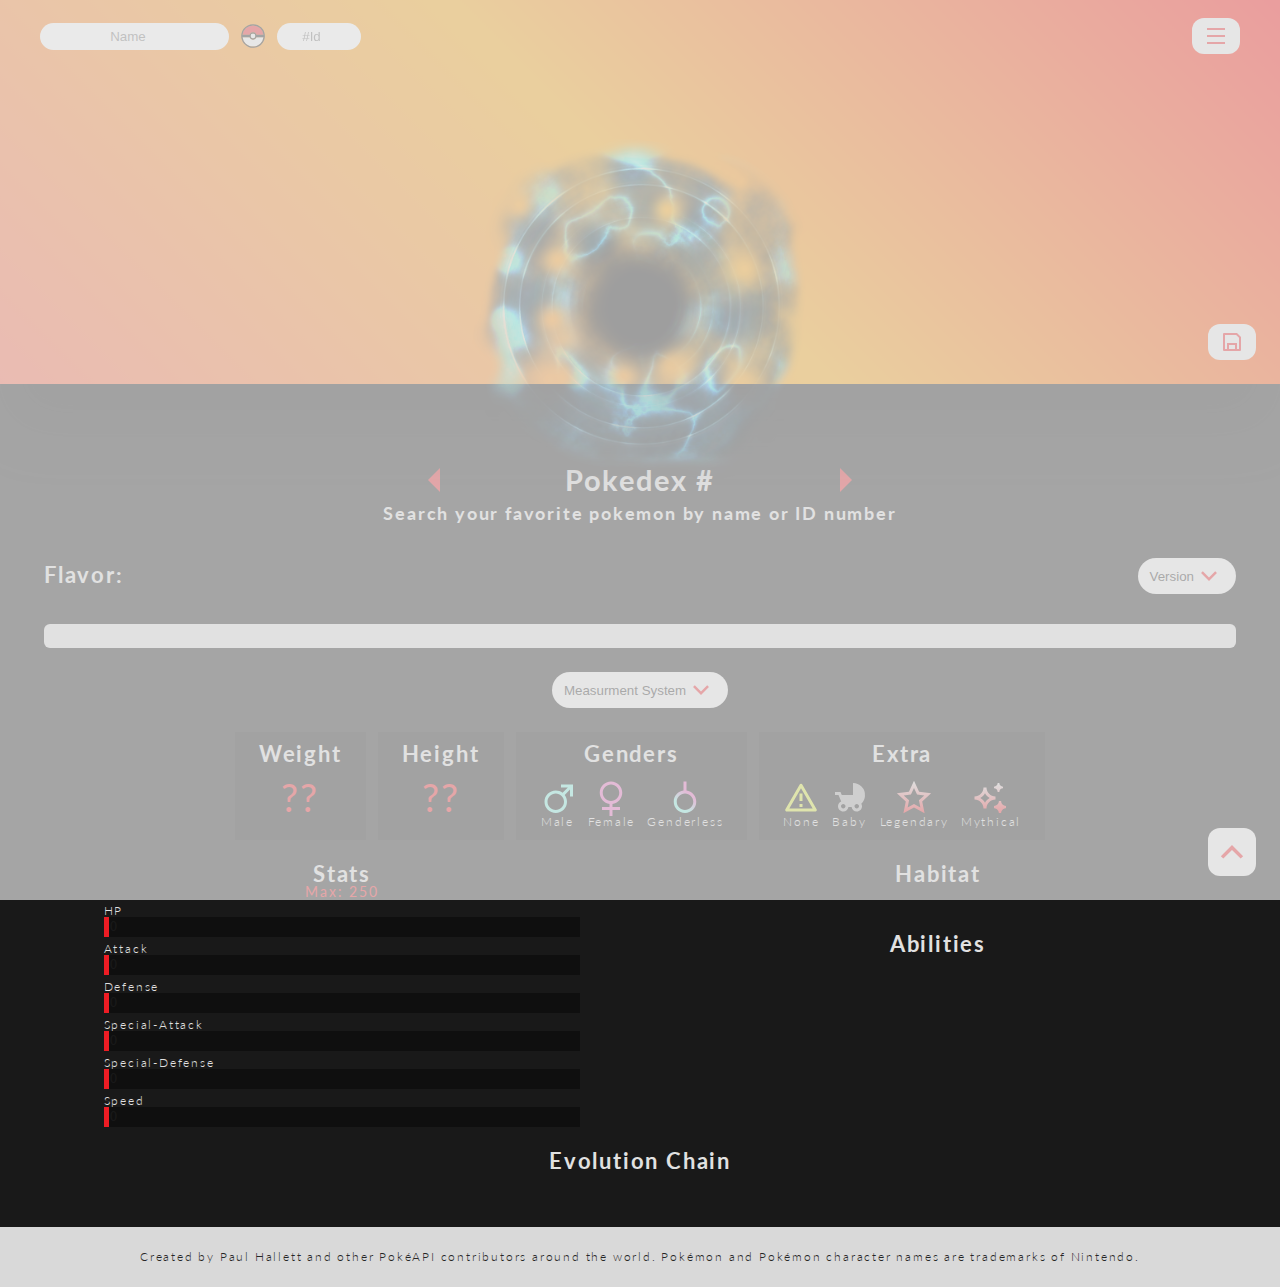
==== commit fff162d6: "option list pokemon variants change position for better visibility of img" ====
--- a/index.html
+++ b/index.html
@@ -868,6 +868,7 @@
     </template>
     <template id="option_list_template">
         <div class="option_list" id="option_list_varients">
+            <div class="option_list_btns_container" id="option_list_btns_container_varients"></div>
             <button type="button" class="option_list_btn option_list_varients_btn option_list_btn_search" data-name="open-close" id="option_list_search_btn">
                 <span id="option_list_varients_first_text">Variantes</span>
                 <div class="icon_container">
@@ -876,7 +877,6 @@
                     </svg>
                 </div>
             </button>
-            <div class="option_list_btns_container" id="option_list_btns_container_varients"></div>
         </div>
     </template>
     <template id="option_list_varients_btn_template">
--- a/styles.css
+++ b/styles.css
@@ -1,371 +1,368 @@
+@charset "UTF-8";
 *,
 *::after,
 *::before {
-    margin: 0;
-    padding: 0;
-    box-sizing: border-box;
+  margin: 0;
+  padding: 0;
+  box-sizing: border-box;
 }
 
 @keyframes spin {
-    30% {
-        scale: 0.6;
-    }
-
-    100% {
-        rotate: 360deg;
-    }
-}
-
+  30% {
+    scale: 0.6;
+  }
+  100% {
+    rotate: 360deg;
+  }
+}
 .animation_spin {
-    animation: spin 15000ms linear infinite;
+  animation: spin 15000ms linear infinite;
 }
 
 HTML {
-    /*¿GENERAL COLORS START */
-    --lightGray: rgb(180, 180, 180);
-    --lightGrayShadow: rgba(180, 180, 180, 7);
-    --midGray: rgb(166, 166, 166);
-    --darkGray: rgb(77, 77, 77);
-    --black: rgb(10, 10, 10);
-    --white: rgb(240, 240, 240);
-    --blackOff: rgb(38, 38, 38);
-    --whiteOff: rgb(217, 217, 217);
-    --midLight: rgb(128, 128, 128);
-    --whiteOffT: rgb(217, 217, 217, 0.6);
-    /*¿FONTS START  */
-    /*¿ FONT SIZES--START */
-    --fontSizeXL: 3.2rem;
-    --fontSizeL: 2.4rem;
-    --fontSizeG: 1.8rem;
-    --fontSizeN: 1.2rem;
-    --fontSizeS: 1rem;
-    --fontSizeXS: 0.8rem;
-    /*¿ FONT WEIGHT--START */
-    --fontWeightTine: 100;
-    --fontWeightLight: 200;
-    --fontWeightNormal: 400;
-    --fontWeightBold: 700;
-    /*¿TRANSITIONS--START */
-    --transitionUF: all 250ms ease;
-    --transitionF: all 500ms ease;
-    --transitionM: all 750ms ease;
-    --transitionS: all 1000ms ease;
-    /*¿PADDING */
-    --paddingXS: 0.25rem;
-    --paddingS: 0.5rem;
-    --paddingM: 1rem;
-    --paddingL: 1.5rem;
-    --paddingX: 2rem;
-    --paddingXX: 2.5rem;
-    /*¿ Z INDEX */
-    --zIndexNav: 15;
-    --zIndexImg: 10;
-    --zIndexModal: 20;
-    --zIndexDB: 30;
-    --zIndexLangMenuModal: 25;
-    --zIndexOptionList: 5;
-    /*¿GENERAL START */
-    --fontSize: 10px;
-    --imgContainerHeight: 40rem;
-    --navHeight: 6rem;
-    --itemSize: 8rem;
-    --pokeBgWidth: 25rem;
-    --favCardWidth: 15rem;
-    width: 100%;
-    height: 100vh;
-    font-size: var(--fontSize);
-    font-family: "Lato", sans-serif;
-    font-weight: 300;
-    line-break: loose;
-    letter-spacing: 0.15rem;
-    line-height: 1;
-    scroll-behavior: smooth;
+  /*¿GENERAL COLORS START */
+  --lightGray: rgb(180, 180, 180);
+  --lightGrayShadow: rgba(180, 180, 180, 7);
+  --midGray: rgb(166, 166, 166);
+  --darkGray: rgb(77, 77, 77);
+  --black: rgb(10, 10, 10);
+  --white: rgb(240, 240, 240);
+  --blackOff: rgb(38, 38, 38);
+  --whiteOff: rgb(217, 217, 217);
+  --midLight: rgb(128, 128, 128);
+  --whiteOffT: rgb(217, 217, 217, 0.6);
+  /*¿FONTS START  */
+  /*¿ FONT SIZES--START */
+  --fontSizeXL: 3.2rem;
+  --fontSizeL: 2.4rem;
+  --fontSizeG: 1.8rem;
+  --fontSizeN: 1.2rem;
+  --fontSizeS: 1rem;
+  --fontSizeXS: 0.8rem;
+  /*¿ FONT WEIGHT--START */
+  --fontWeightTine: 100;
+  --fontWeightLight: 200;
+  --fontWeightNormal: 400;
+  --fontWeightBold: 700;
+  /*¿TRANSITIONS--START */
+  --transitionUF: all 250ms ease;
+  --transitionF: all 500ms ease;
+  --transitionM: all 750ms ease;
+  --transitionS: all 1000ms ease;
+  /*¿PADDING */
+  --paddingXS: 0.25rem;
+  --paddingS: 0.5rem;
+  --paddingM: 1rem;
+  --paddingL: 1.5rem;
+  --paddingX: 2rem;
+  --paddingXX: 2.5rem;
+  /*¿ Z INDEX */
+  --zIndexNav: 15;
+  --zIndexImg: 10;
+  --zIndexModal: 20;
+  --zIndexDB: 30;
+  --zIndexLangMenuModal: 25;
+  --zIndexOptionList: 5;
+  /*¿GENERAL START */
+  --fontSize: 10px;
+  --imgContainerHeight: 40rem;
+  --navHeight: 6rem;
+  --itemSize: 8rem;
+  --pokeBgWidth: 25rem;
+  --favCardWidth: 15rem;
+  width: 100%;
+  height: 100vh;
+  font-size: var(--fontSize);
+  font-family: "Lato", sans-serif;
+  font-weight: 300;
+  line-break: loose;
+  letter-spacing: 0.15rem;
+  line-height: 1;
+  scroll-behavior: smooth;
 }
 
 /*!THEMES START */
 .theme_btn .icon_container {
-    width: 2rem;
-    height: auto;
-}
-
-
+  width: 2rem;
+  height: auto;
+}
 
 .light_theme {
-    /*¿COLORS */
-    --textColor: rgb(25, 25, 25);
-    --textContrastColor: rgb(225, 225, 225);
-    --firstColor: rgb(9, 139, 172);
-    /*¿ BACKGROUNDS */
-    --bgColor: rgb(225, 225, 225);
-    --bgColorT: rgb(225, 225, 225, 0.5);
-    --bgContrast: rgb(25, 25, 25);
-    --bgContrastT: rgb(25, 25, 25, 0.7);
-    --bgAccent: rgb(240, 240, 240);
-    /*¿GENERALS */
+  /*¿COLORS */
+  --textColor: rgb(25, 25, 25);
+  --textContrastColor: rgb(225, 225, 225);
+  --firstColor: rgb(9, 139, 172);
+  /*¿ BACKGROUNDS */
+  --bgColor: rgb(225, 225, 225);
+  --bgColorT: rgb(225, 225, 225, 0.5);
+  --bgContrast: rgb(25, 25, 25);
+  --bgContrastT: rgb(25, 25, 25, 0.7);
+  --bgAccent: rgb(240, 240, 240);
+  /*¿GENERALS */
 }
 
 .dark_theme {
-    /*¿COLORS */
-    --textColor: rgb(225, 225, 225);
-    --textContrastColor: rgb(25, 25, 25);
-    --firstColor: rgb(237, 28, 36);
-    /*¿BACKGROUNDS */
-    --bgColor: rgb(25, 25, 25);
-    --bgContrast: rgb(225, 225, 225);
-    --bgContrastT: rgb(225, 225, 225, 0.7);
-    --bgAccent: rgb(15, 15, 15);
-    /*¿GENERALS */
+  /*¿COLORS */
+  --textColor: rgb(225, 225, 225);
+  --textContrastColor: rgb(25, 25, 25);
+  --firstColor: rgb(237, 28, 36);
+  /*¿BACKGROUNDS */
+  --bgColor: rgb(25, 25, 25);
+  --bgContrast: rgb(225, 225, 225);
+  --bgContrastT: rgb(225, 225, 225, 0.7);
+  --bgAccent: rgb(15, 15, 15);
+  /*¿GENERALS */
 }
 
 .water_theme {
-    /*¿COLORS */
-    --textColor: rgb(208, 226, 252);
-    --textContrastColor: rgb(25, 25, 25);
-    --firstColor: rgb(137, 247, 254);
-    /*¿BACKGROUNDS */
-    --bgColor: linear-gradient(325deg, #35eb93 0%, #2cacd1 37%, #2b76b9 65%, #3d3393 100%);
-    /* linear-gradient(rgb(137, 247, 254) 0%, rgb(102, 166, 255) 100%) */
-    --bgContrast: rgb(225, 225, 225);
-    --bgContrastT: rgb(225, 225, 225, 0.7);
-    --bgAccent: rgba(15, 100, 210, 0.5);
-    /*¿GENERALS */
+  /*¿COLORS */
+  --textColor: rgb(208, 226, 252);
+  --textContrastColor: rgb(25, 25, 25);
+  --firstColor: rgb(137, 247, 254);
+  /*¿BACKGROUNDS */
+  --bgColor: linear-gradient(325deg, #35eb93 0%, #2cacd1 37%, #2b76b9 65%, #3d3393 100%);
+  /* linear-gradient(rgb(137, 247, 254) 0%, rgb(102, 166, 255) 100%) */
+  --bgContrast: rgb(225, 225, 225);
+  --bgContrastT: rgb(225, 225, 225, 0.7);
+  --bgAccent: rgba(15, 100, 210, 0.5);
+  /*¿GENERALS */
 }
 
 .fire_theme {
-    /*¿COLORS */
-    --textColor: rgb(10, 10, 10);
-    --textContrastColor: rgb(25, 25, 25);
-    --firstColor: #ca1518;
-    /*¿BACKGROUNDS */
-    --bgColor: linear-gradient(#f9d423 0%, #ff4e50 100%);
-    --bgContrast: rgb(225, 225, 225);
-    --bgContrastT: rgb(225, 225, 225, 0.7);
-    --bgAccent: rgb(202, 21, 24, 0.5);
-    /*¿GENERALS */
+  /*¿COLORS */
+  --textColor: rgb(10, 10, 10);
+  --textContrastColor: rgb(25, 25, 25);
+  --firstColor: #ca1518;
+  /*¿BACKGROUNDS */
+  --bgColor: linear-gradient(#f9d423 0%, #ff4e50 100%);
+  --bgContrast: rgb(225, 225, 225);
+  --bgContrastT: rgb(225, 225, 225, 0.7);
+  --bgAccent: rgb(202, 21, 24, 0.5);
+  /*¿GENERALS */
 }
 
 .grass_theme {
-    /*¿COLORS */
-    --textColor: rgb(225, 225, 225);
-    --textContrastColor: rgb(25, 25, 25);
-    --firstColor: rgb(100, 250, 115);
-    /*¿BACKGROUNDS */
-    --bgColor: linear-gradient(#3cba92 0%, #047745 100%);
-    --bgContrast: rgb(225, 225, 225);
-    --bgContrastT: rgb(225, 225, 225, 0.7);
-    --bgAccent: rgb(10, 78, 1, 0.3);
-    /*¿GENERALS */
+  /*¿COLORS */
+  --textColor: rgb(225, 225, 225);
+  --textContrastColor: rgb(25, 25, 25);
+  --firstColor: rgb(100, 250, 115);
+  /*¿BACKGROUNDS */
+  --bgColor: linear-gradient(#3cba92 0%, #047745 100%);
+  --bgContrast: rgb(225, 225, 225);
+  --bgContrastT: rgb(225, 225, 225, 0.7);
+  --bgAccent: rgb(10, 78, 1, 0.3);
+  /*¿GENERALS */
 }
 
 .normal_theme {
-    /*¿COLORS */
-    --textColor: rgb(40, 40, 40);
-    --textContrastColor: rgb(25, 25, 25);
-    --firstColor: rgb(126, 94, 6);
-    /*¿BACKGROUNDS */
-    --bgColor: rgb(250, 250, 194);
-    --bgContrast: rgb(225, 225, 225);
-    --bgContrastT: rgb(225, 225, 225, 0.7);
-    --bgAccent: rgb(221, 221, 163);
-    /*¿GENERALS */
+  /*¿COLORS */
+  --textColor: rgb(40, 40, 40);
+  --textContrastColor: rgb(25, 25, 25);
+  --firstColor: rgb(126, 94, 6);
+  /*¿BACKGROUNDS */
+  --bgColor: rgb(250, 250, 194);
+  --bgContrast: rgb(225, 225, 225);
+  --bgContrastT: rgb(225, 225, 225, 0.7);
+  --bgAccent: rgb(221, 221, 163);
+  /*¿GENERALS */
 }
 
 .ghost_theme {
-    /*¿COLORS */
-    --textColor: rgb(225, 225, 225);
-    --textContrastColor: rgb(25, 25, 25);
-    --firstColor: rgb(170, 40, 250);
-    /*¿BACKGROUNDS */
-    --bgColor: linear-gradient(rgb(118, 75, 162) 0%, rgb(30, 5, 80) 100%);
-    --bgContrast: rgb(225, 225, 225);
-    --bgContrastT: rgb(225, 225, 225, 0.7);
-    --bgAccent: rgb(19, 3, 49);
-    /*¿GENERALS */
+  /*¿COLORS */
+  --textColor: rgb(225, 225, 225);
+  --textContrastColor: rgb(25, 25, 25);
+  --firstColor: rgb(170, 40, 250);
+  /*¿BACKGROUNDS */
+  --bgColor: linear-gradient(rgb(118, 75, 162) 0%, rgb(30, 5, 80) 100%);
+  --bgContrast: rgb(225, 225, 225);
+  --bgContrastT: rgb(225, 225, 225, 0.7);
+  --bgAccent: rgb(19, 3, 49);
+  /*¿GENERALS */
 }
 
 .psychic_theme {
-    /*¿COLORS */
-    --textColor: rgb(225, 225, 225);
-    --textContrastColor: rgb(25, 25, 25);
-    --firstColor: rgb(105, 237, 28);
-    /*¿BACKGROUNDS */
-    --bgColor: rgb(33, 2, 65);
-    --bgContrast: rgb(225, 225, 225);
-    --bgContrastT: rgb(225, 225, 225, 0.7);
-    --bgAccent: rgb(56, 0, 88);
-    /*¿GENERALS */
+  /*¿COLORS */
+  --textColor: rgb(225, 225, 225);
+  --textContrastColor: rgb(25, 25, 25);
+  --firstColor: rgb(105, 237, 28);
+  /*¿BACKGROUNDS */
+  --bgColor: rgb(33, 2, 65);
+  --bgContrast: rgb(225, 225, 225);
+  --bgContrastT: rgb(225, 225, 225, 0.7);
+  --bgAccent: rgb(56, 0, 88);
+  /*¿GENERALS */
 }
 
 .legendary_theme {
-    /*¿COLORS */
-    --textColor: rgb(25, 25, 25);
-    --textContrastColor: rgb(30, 30, 30);
-    --firstColor: rgb(255, 20, 150);
-    /*¿BACKGROUNDS */
-    --bgColor: linear-gradient(rgb(255, 192, 203) 0%, rgb(135, 206, 235) 50%, rgb(72, 61, 139) 100%);
-    --bgContrast: rgb(225, 225, 225);
-    --bgContrastT: rgb(225, 225, 225, 0.7);
-    --bgAccent: rgb(240, 240, 240, 0.5);
-    /*¿GENERALS */
+  /*¿COLORS */
+  --textColor: rgb(25, 25, 25);
+  --textContrastColor: rgb(30, 30, 30);
+  --firstColor: rgb(255, 20, 150);
+  /*¿BACKGROUNDS */
+  --bgColor: linear-gradient(rgb(255, 192, 203) 0%, rgb(135, 206, 235) 50%, rgb(72, 61, 139) 100%);
+  --bgContrast: rgb(225, 225, 225);
+  --bgContrastT: rgb(225, 225, 225, 0.7);
+  --bgAccent: rgb(240, 240, 240, 0.5);
+  /*¿GENERALS */
 }
 
 .electric_theme {
-    /*¿COLORS */
-    --textColor: rgb(24, 24, 24);
-    --textContrastColor: rgb(25, 25, 25);
-    --firstColor: rgb(237, 28, 36);
-    /*¿BACKGROUNDS */
-    --bgColor: rgb(197, 194, 3);
-    --bgContrast: rgb(225, 225, 225);
-    --bgContrastT: rgb(225, 225, 225, 0.7);
-    --bgAccent: rgb(165, 162, 4);
-    /*¿GENERALS */
+  /*¿COLORS */
+  --textColor: rgb(24, 24, 24);
+  --textContrastColor: rgb(25, 25, 25);
+  --firstColor: rgb(237, 28, 36);
+  /*¿BACKGROUNDS */
+  --bgColor: rgb(197, 194, 3);
+  --bgContrast: rgb(225, 225, 225);
+  --bgContrastT: rgb(225, 225, 225, 0.7);
+  --bgAccent: rgb(165, 162, 4);
+  /*¿GENERALS */
 }
 
 .flying_theme {
-    /*¿COLORS */
-    --textColor: rgb(20, 20, 20);
-    --textContrastColor: rgb(25, 25, 25);
-    --firstColor: rgb(99, 156, 202);
-    /*¿BACKGROUNDS */
-    --bgColor: linear-gradient(45deg, #c4dcfd, #66a6ff);
-    --bgContrast: rgb(225, 225, 225);
-    --bgContrastT: rgb(225, 225, 225, 0.7);
-    --bgAccent: rgb(200, 200, 200, 0.5);
-    /*¿GENERALS */
+  /*¿COLORS */
+  --textColor: rgb(20, 20, 20);
+  --textContrastColor: rgb(25, 25, 25);
+  --firstColor: rgb(99, 156, 202);
+  /*¿BACKGROUNDS */
+  --bgColor: linear-gradient(45deg, #c4dcfd, #66a6ff);
+  --bgContrast: rgb(225, 225, 225);
+  --bgContrastT: rgb(225, 225, 225, 0.7);
+  --bgAccent: rgb(200, 200, 200, 0.5);
+  /*¿GENERALS */
 }
 
 .ice_theme {
-    /*¿COLORS */
-    --textColor: rgb(20, 20, 20);
-    --textContrastColor: rgb(25, 25, 25);
-    --firstColor: darkslateblue;
-    /*¿BACKGROUNDS */
-    --bgColor: linear-gradient(#b490ca, #5ee7df);
-    --bgContrast: rgb(225, 225, 225);
-    --bgContrastT: rgb(225, 225, 225, 0.7);
-    --bgAccent: rgb(225, 225, 225, 0.5);
-    /*¿GENERALS */
+  /*¿COLORS */
+  --textColor: rgb(20, 20, 20);
+  --textContrastColor: rgb(25, 25, 25);
+  --firstColor: darkslateblue;
+  /*¿BACKGROUNDS */
+  --bgColor: linear-gradient(#b490ca, #5ee7df);
+  --bgContrast: rgb(225, 225, 225);
+  --bgContrastT: rgb(225, 225, 225, 0.7);
+  --bgAccent: rgb(225, 225, 225, 0.5);
+  /*¿GENERALS */
 }
 
 .poison_theme {
-    /*¿COLORS */
-    --textColor: rgb(225, 225, 225);
-    --textContrastColor: rgb(25, 25, 25);
-    --firstColor: rgb(84, 250, 84);
-    /*¿BACKGROUNDS */
-    --bgColor: linear-gradient(#cc208e 0%, #6713d2 100%);
-    --bgContrast: rgb(225, 225, 225);
-    --bgContrastT: rgb(225, 225, 225, 0.7);
-    --bgAccent: rgb(220, 220, 220, 0.5);
-    /*¿GENERALS */
+  /*¿COLORS */
+  --textColor: rgb(225, 225, 225);
+  --textContrastColor: rgb(25, 25, 25);
+  --firstColor: rgb(84, 250, 84);
+  /*¿BACKGROUNDS */
+  --bgColor: linear-gradient(#cc208e 0%, #6713d2 100%);
+  --bgContrast: rgb(225, 225, 225);
+  --bgContrastT: rgb(225, 225, 225, 0.7);
+  --bgAccent: rgb(220, 220, 220, 0.5);
+  /*¿GENERALS */
 }
 
 .fighter_theme {
-    /*¿COLORS */
-    --textColor: rgb(225, 225, 225);
-    --textContrastColor: rgb(25, 25, 25);
-    --firstColor: rgb(80, 80, 80);
-    /*¿BACKGROUNDS */
-    --bgColor: rgb(25, 25, 25);
-    --bgContrast: rgb(225, 225, 225);
-    --bgContrastT: rgb(225, 225, 225, 0.7);
-    --bgAccent: rgb(15, 15, 15);
-    /*¿GENERALS */
+  /*¿COLORS */
+  --textColor: rgb(225, 225, 225);
+  --textContrastColor: rgb(25, 25, 25);
+  --firstColor: rgb(80, 80, 80);
+  /*¿BACKGROUNDS */
+  --bgColor: rgb(25, 25, 25);
+  --bgContrast: rgb(225, 225, 225);
+  --bgContrastT: rgb(225, 225, 225, 0.7);
+  --bgAccent: rgb(15, 15, 15);
+  /*¿GENERALS */
 }
 
 .rock_theme {
-    /*¿COLORS */
-    --textColor: rgb(225, 225, 225);
-    --textContrastColor: rgb(25, 25, 25);
-    --firstColor: rgb(212, 132, 13);
-    /*¿BACKGROUNDS */
-    --bgColor: rgb(56, 37, 1);
-    --bgContrast: rgb(225, 225, 225);
-    --bgContrastT: rgb(225, 225, 225, 0.7);
-    --bgAccent: rgba(26, 17, 0, 0.7);
-    /*¿GENERALS */
+  /*¿COLORS */
+  --textColor: rgb(225, 225, 225);
+  --textContrastColor: rgb(25, 25, 25);
+  --firstColor: rgb(212, 132, 13);
+  /*¿BACKGROUNDS */
+  --bgColor: rgb(56, 37, 1);
+  --bgContrast: rgb(225, 225, 225);
+  --bgContrastT: rgb(225, 225, 225, 0.7);
+  --bgAccent: rgba(26, 17, 0, 0.7);
+  /*¿GENERALS */
 }
 
 .steel_theme {
-    /*¿COLORS */
-    --textColor: rgb(225, 225, 225);
-    --textContrastColor: rgb(25, 25, 25);
-    --firstColor: rgb(60, 60, 60);
-    /*¿BACKGROUNDS */
-    --bgColor: linear-gradient(45deg, var(--lightGray), var(--darkGray), var(--lightGray), var(--midGray), var(--lightGray), var(--darkGray), var(--midGray));
-    --bgContrast: rgb(225, 225, 225);
-    --bgContrastT: rgb(225, 225, 225, 0.7);
-    --bgAccent: rgb(60, 60, 60);
-    /*¿GENERALS */
+  /*¿COLORS */
+  --textColor: rgb(225, 225, 225);
+  --textContrastColor: rgb(25, 25, 25);
+  --firstColor: rgb(60, 60, 60);
+  /*¿BACKGROUNDS */
+  --bgColor: linear-gradient(45deg, var(--lightGray), var(--darkGray), var(--lightGray), var(--midGray), var(--lightGray), var(--darkGray), var(--midGray));
+  --bgContrast: rgb(225, 225, 225);
+  --bgContrastT: rgb(225, 225, 225, 0.7);
+  --bgAccent: rgb(60, 60, 60);
+  /*¿GENERALS */
 }
 
 .bug_theme {
-    /*¿COLORS */
-    --textColor: rgb(225, 225, 225);
-    --textContrastColor: rgb(25, 25, 25);
-    --firstColor: rgb(237, 139, 28);
-    /*¿BACKGROUNDS */
-    --bgColor: linear-gradient(rgb(35, 196, 150) 0%, rgb(7, 133, 49) 100%);
-    --bgContrast: rgb(225, 225, 225);
-    --bgContrastT: rgb(225, 225, 225, 0.7);
-    --bgAccent: rgb(15, 15, 15, 0.7);
-    /*¿GENERALS */
+  /*¿COLORS */
+  --textColor: rgb(225, 225, 225);
+  --textContrastColor: rgb(25, 25, 25);
+  --firstColor: rgb(237, 139, 28);
+  /*¿BACKGROUNDS */
+  --bgColor: linear-gradient(rgb(35, 196, 150) 0%, rgb(7, 133, 49) 100%);
+  --bgContrast: rgb(225, 225, 225);
+  --bgContrastT: rgb(225, 225, 225, 0.7);
+  --bgAccent: rgb(15, 15, 15, 0.7);
+  /*¿GENERALS */
 }
 
 .ultra_theme {
-    /*¿COLORS */
-    --textColor: rgb(20, 20, 20);
-    --textContrastColor: rgb(25, 25, 25);
-    --firstColor: rgb(190, 188, 33);
-    /*¿BACKGROUNDS */
-    --bgColor: linear-gradient(to bottom, #f1ebfa 0%, #fbfcdb 100%);
-    --bgContrast: rgb(210, 210, 210);
-    --bgContrastT: rgb(225, 225, 225, 0.7);
-    --bgAccent: rgb(225, 225, 225, 0.5);
-    /*¿GENERALS */
+  /*¿COLORS */
+  --textColor: rgb(20, 20, 20);
+  --textContrastColor: rgb(25, 25, 25);
+  --firstColor: rgb(190, 188, 33);
+  /*¿BACKGROUNDS */
+  --bgColor: linear-gradient(to bottom, #f1ebfa 0%, #fbfcdb 100%);
+  --bgContrast: rgb(210, 210, 210);
+  --bgContrastT: rgb(225, 225, 225, 0.7);
+  --bgAccent: rgb(225, 225, 225, 0.5);
+  /*¿GENERALS */
 }
 
 .fairy_theme {
-    /*¿COLORS */
-    --textColor: rgb(255, 255, 255);
-    --textContrastColor: rgb(25, 25, 25);
-    --firstColor: rgb(173, 233, 252);
-    /*¿BACKGROUNDS */
-    --bgColor: linear-gradient(to top, #9795f0 0%, #d6c8fb 100%);
-    --bgContrast: rgb(225, 225, 225);
-    --bgContrastT: rgb(225, 225, 225, 0.7);
-    --bgAccent: rgb(15, 15, 15, 0.7);
-    /*¿GENERALS */
+  /*¿COLORS */
+  --textColor: rgb(255, 255, 255);
+  --textContrastColor: rgb(25, 25, 25);
+  --firstColor: rgb(173, 233, 252);
+  /*¿BACKGROUNDS */
+  --bgColor: linear-gradient(to top, #9795f0 0%, #d6c8fb 100%);
+  --bgContrast: rgb(225, 225, 225);
+  --bgContrastT: rgb(225, 225, 225, 0.7);
+  --bgAccent: rgb(15, 15, 15, 0.7);
+  /*¿GENERALS */
 }
 
 .personalized_theme {
-    /*¿COLORS */
-    --textColor: rgb(225, 225, 225);
-    --textContrastColor: rgb(25, 25, 25);
-    --firstColor: rgb(237, 28, 36);
-    /*¿BACKGROUNDS */
-    --bgColor: rgb(25, 25, 25);
-    --bgContrast: rgb(225, 225, 225);
-    --bgContrastT: rgb(225, 225, 225, 0.7);
-    --bgAccent: rgb(20, 20, 20);
-    /*¿GENERALS */
+  /*¿COLORS */
+  --textColor: rgb(225, 225, 225);
+  --textContrastColor: rgb(25, 25, 25);
+  --firstColor: rgb(237, 28, 36);
+  /*¿BACKGROUNDS */
+  --bgColor: rgb(25, 25, 25);
+  --bgContrast: rgb(225, 225, 225);
+  --bgContrastT: rgb(225, 225, 225, 0.7);
+  --bgAccent: rgb(20, 20, 20);
+  /*¿GENERALS */
 }
 
 /*! GENERAL PAGE */
 BODY {
-    position: relative;
-    color: var(--textColor);
-    margin: 0;
-    padding: 0;
-    width: 100%;
-    height: 100%;
-    scroll-behavior: smooth;
+  position: relative;
+  color: var(--textColor);
+  margin: 0;
+  padding: 0;
+  width: 100%;
+  height: 100%;
+  scroll-behavior: smooth;
 }
 
 :focus {
-    outline: 2px solid var(--firstColor);
-    outline-offset: 0.1rem;
+  outline: 2px solid var(--firstColor);
+  outline-offset: 0.1rem;
 }
 
 H1,
@@ -373,732 +370,743 @@
 H3,
 P,
 SPAN {
-    transition: var(--transitionF);
+  transition: var(--transitionF);
 }
 
 P {
-    font-size: var(--fontSizeN);
-    text-align: inherit;
+  font-size: var(--fontSizeN);
+  text-align: inherit;
 }
 
 IMG {
-    display: block;
+  display: block;
 }
 
 A {
-    background: none;
-    text-decoration: none;
-    color: inherit;
+  background: none;
+  text-decoration: none;
+  color: inherit;
 }
 
 A:visited,
 A:focus,
 A:active {
-    color: unset;
+  color: unset;
 }
 
 UL {
-    margin-top: 1rem;
-    margin-left: 2rem;
+  margin-top: 1rem;
+  margin-left: 2rem;
 }
 
 BUTTON {
-    padding: 0;
-    background: none;
-    border: none;
-    cursor: pointer;
+  padding: 0;
+  background: none;
+  border: none;
+  cursor: pointer;
 }
 
 SVG {
-    height: 100%;
-    width: auto;
-    user-select: none;
-    pointer-events: none;
+  height: 100%;
+  width: auto;
+  -webkit-user-select: none;
+     -moz-user-select: none;
+          user-select: none;
+  pointer-events: none;
 }
 
 INPUT,
 BUTTON {
-    display: inline-block;
+  display: inline-block;
 }
 
 INPUT {
-    border: none;
-    text-align: center;
-}
-
-INPUT:not([type="color"]) {
-    padding: 0.5rem;
-    border-radius: 2rem;
-}
-
-INPUT[type="text"] {
-    display: block;
-    width: 100%;
-    height: auto;
-}
-
-INPUT[type="color"] {
-    width: 3rem;
-    height: 3rem;
-    border: none;
-}
-
-INPUT[type="search"] {
-    min-width: 2rem;
-    width: 100%;
-    max-width: 20rem;
+  border: none;
+  text-align: center;
+}
+
+INPUT:not([type=color]) {
+  padding: 0.5rem;
+  border-radius: 2rem;
+}
+
+INPUT[type=text] {
+  display: block;
+  width: 100%;
+  height: auto;
+}
+
+INPUT[type=color] {
+  width: 3rem;
+  height: 3rem;
+  border: none;
+}
+
+INPUT[type=search] {
+  min-width: 2rem;
+  width: 100%;
+  max-width: 20rem;
 }
 
 NAV {
-    position: fixed;
-    top: 0;
-    left: 0;
-    right: 0;
-    width: 100%;
-    height: var(--navHeight);
-    z-index: var(--zIndexNav);
-    background: var(--bgColorT);
+  position: fixed;
+  top: 0;
+  left: 0;
+  right: 0;
+  width: 100%;
+  height: var(--navHeight);
+  z-index: var(--zIndexNav);
+  background: var(--bgColorT);
 }
 
 .icon_svg {
-    user-select: none;
+  -webkit-user-select: none;
+     -moz-user-select: none;
+          user-select: none;
 }
 
 .icon_with_text_svg {
-    height: 3rem;
-    height: 3rem;
+  height: 3rem;
+  height: 3rem;
 }
 
 .content {
-    min-width: 280px;
-    width: 1200px;
-    max-width: 95%;
-    margin: 0 auto;
+  min-width: 280px;
+  width: 1200px;
+  max-width: 95%;
+  margin: 0 auto;
 }
 
 .divider {
-    width: 100%;
-    height: 2px;
-    background: var(--firstColor);
-    margin: 2rem 0 1rem;
-    clear: right;
+  width: 100%;
+  height: 2px;
+  background: var(--firstColor);
+  margin: 2rem 0 1rem;
+  clear: right;
 }
 
 .margin_t_s {
-    margin-top: 0.5rem;
+  margin-top: 0.5rem;
 }
 
 .margin_b {
-    margin-bottom: 2rem;
+  margin-bottom: 2rem;
 }
 
 .margin_b_s {
-    margin-bottom: 0.5rem;
+  margin-bottom: 0.5rem;
 }
 
 .gap_rc_1 {
-    gap: 1rem;
+  gap: 1rem;
 }
 
 .flex_row {
-    flex-direction: row;
+  flex-direction: row;
 }
 
 .flex_column {
-    flex-direction: column;
+  flex-direction: column;
 }
 
 .extras_icon,
 .gender_icon {
-    display: none;
-    justify-content: center;
-    align-items: center;
-    width: fit-content;
-    height: 4rem;
+  display: none;
+  justify-content: center;
+  align-items: center;
+  width: -moz-fit-content;
+  width: fit-content;
+  height: 4rem;
 }
 
 .extras_icon {
-    display: flex;
+  display: flex;
 }
 
 .male_icon .icon_svg {
-    fill: rgb(131, 245, 229);
+  fill: rgb(131, 245, 229);
 }
 
 .female_icon .icon_svg {
-    fill: rgb(231, 97, 189);
+  fill: rgb(231, 97, 189);
 }
 
 .genderless_icon .icon_svg {
-    fill: url("#genderlessIconGradient");
+  fill: url("#genderlessIconGradient");
 }
 
 .none_icon .icon_svg {
-    fill: rgb(218, 236, 51);
+  fill: rgb(218, 236, 51);
 }
 
 .baby_icon .icon_svg {
-    fill: var(--midGray);
+  fill: var(--midGray);
 }
 
 .legendary_icon .icon_svg {
-    fill: url("#legendaryIconGradient");
+  fill: url("#legendaryIconGradient");
 }
 
 .mythical_icon .icon_svg {
-    fill: url("#mythicalIconGradient");
+  fill: url("#mythicalIconGradient");
 }
 
 .btn {
-    display: flex;
-    flex-direction: row;
-    align-items: center;
-    justify-content: center;
-    gap: 1rem;
-    border: solid 1px var(--firstColor);
-    border-radius: 2rem;
-    background: transparent;
-    padding: 0.5rem 1rem;
-    color: var(--textColor);
+  display: flex;
+  flex-direction: row;
+  align-items: center;
+  justify-content: center;
+  gap: 1rem;
+  border: solid 1px var(--firstColor);
+  border-radius: 2rem;
+  background: transparent;
+  padding: 0.5rem 1rem;
+  color: var(--textColor);
 }
 
 .accent_color {
-    color: var(--firstColor);
+  color: var(--firstColor);
 }
 
 .btn .icon_svg {
-    fill: var(--textColor);
+  fill: var(--textColor);
 }
 
 .btn:hover,
 .btn:active {
-    background: var(--firstColor);
-    color: var(--white);
+  background: var(--firstColor);
+  color: var(--white);
 }
 
 .btn:hover .icon_svg,
 .btn:active .icon_svg {
-    fill: var(--white);
+  fill: var(--white);
 }
 
 .basic_btn {
-    display: flex;
-    flex-direction: row;
-    justify-content: center;
-    align-items: center;
-    gap: 1rem;
-    width: fit-content;
-    height: fit-content;
-    padding: 0.5rem 1rem;
-    border: none;
-    fill: var(--textColor);
-    color: var(--textColor);
+  display: flex;
+  flex-direction: row;
+  justify-content: center;
+  align-items: center;
+  gap: 1rem;
+  width: -moz-fit-content;
+  width: fit-content;
+  height: -moz-fit-content;
+  height: fit-content;
+  padding: 0.5rem 1rem;
+  border: none;
+  fill: var(--textColor);
+  color: var(--textColor);
 }
 
 .basic_btn:not(.config_menu_btn) {
-    border-radius: 1rem;
+  border-radius: 1rem;
 }
 
 .basic_btn:hover {
-    background: var(--firstColor);
-    color: var(--firstColor);
+  background: var(--firstColor);
+  color: var(--firstColor);
 }
 
 .basic_btn:hover .icon_svg {
-    fill: var(--white);
+  fill: var(--white);
 }
 
 .extra_btn {
-    position: fixed;
+  position: fixed;
 }
 
 .ability_btn {
-    display: flex;
-    justify-content: center;
-    align-items: center;
-    width: fit-content;
-    height: fit-content;
-    padding: 1rem 2rem;
-    background: var(--bgAccent);
-    color: var(--textColor);
-    font-size: var(--fontSizeN);
-    border-radius: 1rem;
+  display: flex;
+  justify-content: center;
+  align-items: center;
+  width: -moz-fit-content;
+  width: fit-content;
+  height: -moz-fit-content;
+  height: fit-content;
+  padding: 1rem 2rem;
+  background: var(--bgAccent);
+  color: var(--textColor);
+  font-size: var(--fontSizeN);
+  border-radius: 1rem;
 }
 
 .ability_btn:hover {
-    background: var(--firstColor);
-    color: var(--whiteOff);
+  background: var(--firstColor);
+  color: var(--whiteOff);
 }
 
 .top_btn {
-    bottom: 2rem;
-    right: 2rem;
-    width: 4rem;
-    height: 4rem;
-    padding: 0.25rem;
+  bottom: 2rem;
+  right: 2rem;
+  width: 4rem;
+  height: 4rem;
+  padding: 0.25rem;
 }
 
 .delete_DB_btn {
-    top: 0;
-    left: 2rem;
-    width: 2rem;
-    height: 2rem;
-    border-radius: 2rem;
-    background: yellow;
-    z-index: var(--zIndexDB);
+  top: 0;
+  left: 2rem;
+  width: 2rem;
+  height: 2rem;
+  border-radius: 2rem;
+  background: yellow;
+  z-index: var(--zIndexDB);
 }
 
 .theme_btn {
-    width: 90%;
-    justify-content: space-between;
-    align-items: center;
+  width: 90%;
+  justify-content: space-between;
+  align-items: center;
 }
 
 .personalized_theme_btn {
-    width: 90%;
-    justify-content: center;
+  width: 90%;
+  justify-content: center;
 }
 
 .btn_container {
-    display: flex;
-    justify-content: center;
-    align-items: center;
-    width: 100%;
-    height: auto;
+  display: flex;
+  justify-content: center;
+  align-items: center;
+  width: 100%;
+  height: auto;
 }
 
 .btn_container_right {
-    display: flex;
-    justify-content: flex-end;
-    align-items: center;
-    width: 100%;
-    height: auto;
+  display: flex;
+  justify-content: flex-end;
+  align-items: center;
+  width: 100%;
+  height: auto;
 }
 
 .btns_row_container {
-    display: flex;
-    flex-wrap: wrap;
-    flex-direction: row;
-    justify-content: space-between;
-    align-items: center;
-    gap: 0.5rem;
-    margin-top: 1rem;
-    width: 100%;
+  display: flex;
+  flex-wrap: wrap;
+  flex-direction: row;
+  justify-content: space-between;
+  align-items: center;
+  gap: 0.5rem;
+  margin-top: 1rem;
+  width: 100%;
 }
 
 .btns_row_center {
-    display: flex;
-    flex-wrap: wrap;
-    flex-direction: row;
-    justify-content: center;
-    align-items: flex-start;
+  display: flex;
+  flex-wrap: wrap;
+  flex-direction: row;
+  justify-content: center;
+  align-items: flex-start;
 }
 
 .btns_grid_row_container {
-    display: grid;
-    grid-template-columns: repeat(auto-fill, clamp(12rem, 2vw, 16rem));
-    justify-content: center;
-    justify-items: center;
-    padding: 0.25rem;
-    gap: 1rem;
+  display: grid;
+  grid-template-columns: repeat(auto-fill, clamp(12rem, 2vw, 16rem));
+  justify-content: center;
+  justify-items: center;
+  padding: 0.25rem;
+  gap: 1rem;
 }
 
 .btns_column_container {
-    display: flex;
-    flex-direction: column;
-    justify-content: flex-start;
-    align-items: center;
+  display: flex;
+  flex-direction: column;
+  justify-content: flex-start;
+  align-items: center;
 }
 
 .gender_icons_container {
-    margin-top: 0.5rem;
+  margin-top: 0.5rem;
 }
 
 .data_container {
-    display: flex;
-    flex-direction: column;
-    justify-content: flex-start;
-    align-items: center;
-    height: fit-content;
+  display: flex;
+  flex-direction: column;
+  justify-content: flex-start;
+  align-items: center;
+  height: -moz-fit-content;
+  height: fit-content;
 }
 
 .data_container:not(.first_container) {
-    padding: 2rem 0 0;
+  padding: 2rem 0 0;
 }
 
 .max_width_container {
-    min-width: 200px;
-    width: 95%;
-    max-width: 1400px;
-    margin: 0 auto;
+  min-width: 200px;
+  width: 95%;
+  max-width: 1400px;
+  margin: 0 auto;
 }
 
 .doble_container {
-    display: flex;
-    flex-wrap: wrap;
-    flex-direction: row;
-    justify-content: center;
-    align-items: flex-start;
+  display: flex;
+  flex-wrap: wrap;
+  flex-direction: row;
+  justify-content: center;
+  align-items: flex-start;
 }
 
 .doble_container .data_info {
-    min-width: 100%;
+  min-width: 100%;
 }
 
 .data_info_container {
-    width: 100%;
-    margin-top: 1rem;
-    padding: 1rem;
+  width: 100%;
+  margin-top: 1rem;
+  padding: 1rem;
 }
 
 .data_info_container .btns_row_container {
-    position: inherit;
-    margin: 0.5rem 0 1rem;
-    width: 100%;
-    height: 3rem;
+  position: inherit;
+  margin: 0.5rem 0 1rem;
+  width: 100%;
+  height: 3rem;
 }
 
 .data_info_container .btns_row_container .btns_row_center {
-    font-size: var(--fontSizeG);
-    align-self: flex-start;
-
-    height: 3rem;
-    align-items: center;
+  font-size: var(--fontSizeG);
+  align-self: flex-start;
+  height: 3rem;
+  align-items: center;
 }
 
 .basic_sb_container {
-    display: flex;
-    flex-direction: row;
-    justify-content: space-between;
-    align-items: flex-start;
-    padding-top: 1rem;
-    width: 100%;
+  display: flex;
+  flex-direction: row;
+  justify-content: space-between;
+  align-items: flex-start;
+  padding-top: 1rem;
+  width: 100%;
 }
 
 .basic_sb_container .section_subtitle_data {
-    height: 3rem;
-    display: flex;
-    justify-content: center;
-    align-items: center;
+  height: 3rem;
+  display: flex;
+  justify-content: center;
+  align-items: center;
 }
 
 .data_info {
-    display: flex;
-    justify-content: center;
-    align-items: center;
-    margin-bottom: 2rem;
+  display: flex;
+  justify-content: center;
+  align-items: center;
+  margin-bottom: 2rem;
 }
 
 .data_info_card {
-    display: flex;
-    flex-direction: column;
-    justify-content: space-between;
-    align-items: center;
-    min-width: 4rem;
-    max-width: 100%;
-    height: 9rem;
-    padding: 1rem 2rem;
-    background: var(--bgAccent);
+  display: flex;
+  flex-direction: column;
+  justify-content: space-between;
+  align-items: center;
+  min-width: 4rem;
+  max-width: 100%;
+  height: 9rem;
+  padding: 1rem 2rem;
+  background: var(--bgAccent);
 }
 
 .data_btn {
-    width: 95%;
-    min-height: 1rem;
-    height: auto;
-    padding: 1rem 1rem;
-    background: var(--bgAccent);
-    font-size: var(--fontSizeN);
-    color: var(--textColor);
+  width: 95%;
+  min-height: 1rem;
+  height: auto;
+  padding: 1rem 1rem;
+  background: var(--bgAccent);
+  font-size: var(--fontSizeN);
+  color: var(--textColor);
 }
 
 .cards_row_container {
-    display: flex;
-    flex-direction: row;
-    flex-wrap: wrap;
-    justify-content: center;
-    align-items: flex-start;
-    gap: 0.5rem;
-
-    max-height: 70vh;
-    height: fit-content;
-    overflow-y: auto;
+  display: flex;
+  flex-direction: row;
+  flex-wrap: wrap;
+  justify-content: center;
+  align-items: flex-start;
+  gap: 0.5rem;
+  max-height: 70vh;
+  height: -moz-fit-content;
+  height: fit-content;
+  overflow-y: auto;
 }
 
 .section_subtitle_data {
-    color: var(--textColor);
-    font-size: var(--fontSizeG);
+  color: var(--textColor);
+  font-size: var(--fontSizeG);
 }
 
 .section_subtitle_name {
-    font-size: var(--fontSizeXL);
-    font-weight: 400;
-    color: var(--firstColor);
-    margin-top: 1rem;
-    margin-bottom: 1rem;
+  font-size: var(--fontSizeXL);
+  font-weight: 400;
+  color: var(--firstColor);
+  margin-top: 1rem;
+  margin-bottom: 1rem;
 }
 
 .section_subtitle {
-    font-size: var(--fontSizeN);
-    font-weight: 400;
-    color: var(--firstColor);
+  font-size: var(--fontSizeN);
+  font-weight: 400;
+  color: var(--firstColor);
 }
 
 .fav_card,
 .card_btn {
-    display: flex;
-    flex-direction: column;
-    justify-content: flex-start;
-    align-items: center;
-    background: var(--bgAccent);
+  display: flex;
+  flex-direction: column;
+  justify-content: flex-start;
+  align-items: center;
+  background: var(--bgAccent);
 }
 
 .card_btn {
-    height: 16rem;
-    width: 10rem;
+  height: 16rem;
+  width: 10rem;
 }
 
 .card_btn IMG {
-    user-select: text;
-    pointer-events: none;
+  -webkit-user-select: text;
+     -moz-user-select: text;
+          user-select: text;
+  pointer-events: none;
 }
 
 .fav_card {
-    position: relative;
-    height: fit-content;
-    width: var(--favCardWidth);
-    justify-content: space-between;
+  position: relative;
+  height: -moz-fit-content;
+  height: fit-content;
+  width: var(--favCardWidth);
+  justify-content: space-between;
 }
 
 .theme_card {
-    display: flex;
-    flex-direction: column;
-    justify-content: flex-start;
-    align-items: center;
-    width: 100%;
-    padding: 0.5rem 1.5rem;
-    background: var(--bgAccent);
+  display: flex;
+  flex-direction: column;
+  justify-content: flex-start;
+  align-items: center;
+  width: 100%;
+  padding: 0.5rem 1.5rem;
+  background: var(--bgAccent);
 }
 
 .item_data {
-    width: 100%;
-    display: flex;
-    flex-direction: row;
-    justify-content: space-between;
-    align-items: center;
-    margin-bottom: 0.5rem;
+  width: 100%;
+  display: flex;
+  flex-direction: row;
+  justify-content: space-between;
+  align-items: center;
+  margin-bottom: 0.5rem;
 }
 
 .color_data {
-    width: 2rem;
-    height: 2rem;
-    border: solid 1px var(--textColor);
+  width: 2rem;
+  height: 2rem;
+  border: solid 1px var(--textColor);
 }
 
 .theme_card .card_name {
-    color: var(--firstColor);
-    margin-bottom: 1rem;
+  color: var(--firstColor);
+  margin-bottom: 1rem;
 }
 
 .card_btn .accent_color,
 .fav_card .accent_color {
-    font-size: var(--fontSizeS);
-    font-weight: 700;
+  font-size: var(--fontSizeS);
+  font-weight: 700;
 }
 
 .fav_card .btns_row_container {
-    width: calc(100% - 1rem);
-
-    margin-bottom: 0.5rem;
+  width: calc(100% - 1rem);
+  margin-bottom: 0.5rem;
 }
 
 .card_btn .data_card,
 .fav_card .data_card {
-    margin-top: 0.5rem;
+  margin-top: 0.5rem;
 }
 
 .fav_card_btn {
-    width: 2.5rem;
-    height: 2.5rem;
-    padding: 0.25rem;
+  width: 2.5rem;
+  height: 2.5rem;
+  padding: 0.25rem;
 }
 
 .fav_card_btn .icon_svg {
-    fill: var(--textColor);
+  fill: var(--textColor);
 }
 
 .fav_card_btn:hover .icon_svg {
-    fill: var(--firstColor);
+  fill: var(--firstColor);
 }
 
 .card_btn .card_img {
-    width: 7rem;
-    height: 7rem;
+  width: 7rem;
+  height: 7rem;
 }
 
 .fav_card .card_img {
-    width: 9rem;
-    height: 9rem;
+  width: 9rem;
+  height: 9rem;
 }
 
 .data_card {
-    text-align: center;
-    color: var(--textColor);
-    font-size: var(--fontSizeN);
+  text-align: center;
+  color: var(--textColor);
+  font-size: var(--fontSizeN);
 }
 
 .data_card .accent_color {
-    font-size: 1em;
+  font-size: 1em;
 }
 
 .data_card H1 {
-    font-size: 1.2em;
+  font-size: 1.2em;
 }
 
 .data_card H2 {
-    color: var(--firstColor);
-    font-size: 0.8em;
+  color: var(--firstColor);
+  font-size: 0.8em;
 }
 
 .data_card H3 {
-    font-size: 0.8em;
+  font-size: 0.8em;
 }
 
 .return_btn_container {
-    position: fixed;
-    bottom: 0;
-    left: 50%;
-    translate: -50% 0;
-    display: flex;
-    justify-content: center;
-    align-items: center;
-    width: 100%;
-    height: auto;
-    background: var(--bgContrastT);
-    padding: 0.5rem 0;
+  position: fixed;
+  bottom: 0;
+  left: 50%;
+  translate: -50% 0;
+  display: flex;
+  justify-content: center;
+  align-items: center;
+  width: 100%;
+  height: auto;
+  background: var(--bgContrastT);
+  padding: 0.5rem 0;
 }
 
 .return_btn {
-    width: 95%;
-    padding: 1rem 2rem;
-    background: var(--bgAccent);
-    font-size: var(--fontSizeN);
-    color: var(--textColor);
+  width: 95%;
+  padding: 1rem 2rem;
+  background: var(--bgAccent);
+  font-size: var(--fontSizeN);
+  color: var(--textColor);
 }
 
 .modal {
-    display: none;
-    justify-content: center;
-    align-items: center;
-    opacity: 0;
-    position: fixed;
-    top: 0;
-    bottom: 0;
-    left: 0;
-    right: 0;
-    width: 100%;
-    height: 100%;
-    background: var(--bgContrastT);
-    z-index: var(--zIndexModal);
-    overflow-y: auto;
+  display: none;
+  justify-content: center;
+  align-items: center;
+  opacity: 0;
+  position: fixed;
+  top: 0;
+  bottom: 0;
+  left: 0;
+  right: 0;
+  width: 100%;
+  height: 100%;
+  background: var(--bgContrastT);
+  z-index: var(--zIndexModal);
+  overflow-y: auto;
 }
 
 .modal_content {
-    position: relative;
-    display: none;
-    top: 3rem;
-    left: 50%;
-    transform: translateX(-50%);
-    background: var(--bgColor);
-    color: var(--textColor);
-    opacity: 0;
-    min-width: 150px;
-    width: 90%;
-    max-width: 80rem;
-    max-height: 90vh;
-    padding: 4rem 2rem 1rem;
-    border-radius: 1rem;
-    overflow-y: auto;
+  position: relative;
+  display: none;
+  top: 3rem;
+  left: 50%;
+  transform: translateX(-50%);
+  background: var(--bgColor);
+  color: var(--textColor);
+  opacity: 0;
+  min-width: 150px;
+  width: 90%;
+  max-width: 80rem;
+  max-height: 90vh;
+  padding: 4rem 2rem 1rem;
+  border-radius: 1rem;
+  overflow-y: auto;
 }
 
 .modal_action_btn {
-    position: absolute;
-    top: 0;
-    width: 4rem;
-    height: 3rem;
+  position: absolute;
+  top: 0;
+  width: 4rem;
+  height: 3rem;
 }
 
 .lang_menu_container {
-    left: 0;
+  left: 0;
 }
 
 .lang_btn,
 .lang_modal_btn {
-    width: 4rem;
-    height: 3rem;
-    padding: 0.5rem;
-    color: var(--textColor);
+  width: 4rem;
+  height: 3rem;
+  padding: 0.5rem;
+  color: var(--textColor);
 }
 
 .lang_modal_btn .icon_svg {
-    fill: var(--firstColor);
+  fill: var(--firstColor);
 }
 
 .lang_menu_nav,
 .lang_menu_modal {
-    display: none;
-    position: absolute;
-    bottom: 0;
-    width: auto;
-    z-index: var(--zIndexLangMenuModal);
-    opacity: 0;
-    translate: 0 calc(100% + 0.5rem);
-    transition: all ease 500ms;
-    background: var(--bgColor);
-    border: solid 1px var(--firstColor);
+  display: none;
+  position: absolute;
+  bottom: 0;
+  width: auto;
+  z-index: var(--zIndexLangMenuModal);
+  opacity: 0;
+  translate: 0 calc(100% + 0.5rem);
+  transition: all ease 500ms;
+  background: var(--bgColor);
+  border: solid 1px var(--firstColor);
 }
 
 .lang_menu_nav {
-    right: 0;
+  right: 0;
 }
 
 .lang_menu_modal {
-    right: -0.5rem;
+  right: -0.5rem;
 }
 
 .close_btn_container {
-    right: 0;
+  right: 0;
 }
 
 .close_modal_btn {
-    display: flex;
-    justify-content: center;
-    align-items: center;
-    width: 100%;
-    height: 100%;
-    padding: 0.25rem;
+  display: flex;
+  justify-content: center;
+  align-items: center;
+  width: 100%;
+  height: 100%;
+  padding: 0.25rem;
 }
 
 .close_modal_btn .icon_svg {
-    fill: var(--firstColor);
+  fill: var(--firstColor);
 }
 
 .theme_btn {
-    font-size: var(--fontSizeN);
-    font-weight: 100;
+  font-size: var(--fontSizeN);
+  font-weight: 100;
 }
 
 #lang_menu_nav,
 .action_btn .icon_svg,
 .theme_btn .icon_svg {
-    fill: var(--firstColor);
+  fill: var(--firstColor);
 }
 
 .close_btn:hover,
 .close_modal_btn:hover,
 .lang_btn:hover,
 .lang_modal_btn:hover {
-    background: var(--firstColor);
-    color: var(--textContrastColor);
+  background: var(--firstColor);
+  color: var(--textContrastColor);
 }
 
 .close_btn:hover .icon_svg,
@@ -1108,367 +1116,390 @@
 .lang_menu_modal_btn:hover .icon_svg,
 .action_btn:hover .icon_svg,
 .theme_btn:hover .icon_svg {
-    fill: var(--textContrastColor);
+  fill: var(--textContrastColor);
 }
 
 .action_btn:hover,
 .theme_btn:hover {
-    color: var(--textContrastColor);
+  color: var(--textContrastColor);
 }
 
 .title_modal,
 .subtitle_modal {
-    text-align: center;
-    margin-bottom: 2rem;
+  text-align: center;
+  margin-bottom: 2rem;
 }
 
 .title_modal {
-    font-size: var(--fontSizeL);
+  font-size: var(--fontSizeL);
 }
 
 .subtitle_modal {
-    font-size: var(--fontSizeN);
+  font-size: var(--fontSizeN);
 }
 
 .text_modal {
-    margin-top: 1rem;
-    font-size: var(--fontSizeN);
+  margin-top: 1rem;
+  font-size: var(--fontSizeN);
 }
 
 .important_text_modal {
-    font-size: var(--fontSizeG);
-    font-weight: 700;
-    text-align: center;
+  font-size: var(--fontSizeG);
+  font-weight: 700;
+  text-align: center;
 }
 
 /* ^PAGE */
 NAV .content {
-    position: relative;
-    display: flex;
-    flex-direction: row;
-    justify-content: space-between;
-    align-items: center;
-    gap: 0.5rem;
-    height: var(--navHeight);
-    color: var(--white);
-    text-shadow: 2px 2px 0.5rem var(--midLight);
+  position: relative;
+  display: flex;
+  flex-direction: row;
+  justify-content: space-between;
+  align-items: center;
+  gap: 0.5rem;
+  height: var(--navHeight);
+  color: var(--white);
+  text-shadow: 2px 2px 0.5rem var(--midLight);
 }
 
 NAV .content IMG {
-    height: 3rem;
-    width: auto;
+  height: 3rem;
+  width: auto;
 }
 
 NAV .search_container {
-    display: flex;
-    flex-direction: row;
-    justify-content: center;
-    align-items: center;
-    gap: 0.5rem;
-    color: var(--textColor);
+  display: flex;
+  flex-direction: row;
+  justify-content: center;
+  align-items: center;
+  gap: 0.5rem;
+  color: var(--textColor);
 }
 
 NAV H1 {
-    font-size: var(--fontSizeG);
+  font-size: var(--fontSizeG);
 }
 
 MAIN {
-    position: relative;
-    display: flex;
-    flex-direction: column;
-    justify-content: flex-start;
-    align-items: center;
-    width: 100%;
-    min-height: 100vh;
-    background: var(--bgColor);
-    padding-bottom: 1rem;
+  position: relative;
+  display: flex;
+  flex-direction: column;
+  justify-content: flex-start;
+  align-items: center;
+  width: 100%;
+  min-height: 100vh;
+  background: var(--bgColor);
+  padding-bottom: 1rem;
 }
 
 /*! PARTS */
 .poke_icon {
-    width: 2rem;
-    height: 2rem;
+  width: 2rem;
+  height: 2rem;
 }
 
 .poke_icon .cls-1 {
-    fill: rgb(244, 243, 243);
+  fill: rgb(244, 243, 243);
 }
 
 .poke_icon .cls-2 {
-    fill: rgb(237, 28, 36);
+  fill: rgb(237, 28, 36);
 }
 
 .poke_icon .cls-3 {
-    fill: rgb(20, 20, 20);
+  fill: rgb(20, 20, 20);
 }
 
 #search_btn {
-    display: flex;
-    justify-content: center;
-    align-items: center;
-    padding: 0.5rem;
-    height: 3rem;
-    width: 3rem;
+  display: flex;
+  justify-content: center;
+  align-items: center;
+  padding: 0.5rem;
+  height: 3rem;
+  width: 3rem;
 }
 
 .img_container {
-    position: relative;
-    width: 100%;
-    height: auto;
-    z-index: var(--zIndexImg);
-    box-shadow: 0 4rem 5rem var(--bgAccent);
+  position: relative;
+  width: 100%;
+  height: auto;
+  z-index: var(--zIndexImg);
+  box-shadow: 0 4rem 5rem var(--bgAccent);
 }
 
 .img_container IMG {
-    position: absolute;
-    bottom: -8rem;
-    left: 50%;
-    min-width: 20rem;
-    width: 28rem;
-    max-width: 80%;
-    translate: -50% 0;
-    object-fit: contain;
+  position: absolute;
+  bottom: -8rem;
+  left: 50%;
+  min-width: 20rem;
+  width: 28rem;
+  max-width: 80%;
+  translate: -50% 0;
+  -o-object-fit: contain;
+     object-fit: contain;
 }
 
 .icon_item_container {
-    display: flex;
-    flex-direction: column;
-    justify-content: space-between;
-    align-items: center;
+  display: flex;
+  flex-direction: column;
+  justify-content: space-between;
+  align-items: center;
 }
 
 .poke_bg {
-    position: relative;
-    width: 100%;
-    height: var(--pokeBgWidth);
-    transition: var(--transitionM);
-    background: linear-gradient(45deg, tomato, orange, red);
-    background-position: center !important;
-    background-repeat: no-repeat !important;
-    background-size: cover !important;
+  position: relative;
+  width: 100%;
+  height: var(--pokeBgWidth);
+  transition: var(--transitionM);
+  background: linear-gradient(45deg, tomato, orange, red);
+  background-position: center !important;
+  background-repeat: no-repeat !important;
+  background-size: cover !important;
 }
 
 .save_btn {
-    position: absolute;
-    right: 2rem;
-    z-index: 10;
-    bottom: 2rem;
+  position: absolute;
+  right: 2rem;
+  z-index: 10;
+  bottom: 2rem;
 }
 
 .save_btn .icon_container {
-    position: absolute;
-    display: flex;
-    justify-content: center;
-    align-items: center;
-    translate: 50% 50%;
-    opacity: 0;
-    transition: all 1000ms ease-in-out;
-    pointer-events: none;
+  position: absolute;
+  display: flex;
+  justify-content: center;
+  align-items: center;
+  translate: 50% 50%;
+  opacity: 0;
+  transition: all 1000ms ease-in-out;
+  pointer-events: none;
 }
 
 .save_btn #icon_save .cls-1 {
-    fill: greenyellow;
+  fill: greenyellow;
 }
 
 .save_btn #icon_save_error .cls-1 {
-    fill: crimson;
+  fill: crimson;
 }
 
 .display_btn {
-    background: var(--white);
-    border: none;
+  background: var(--white);
+  border: none;
 }
 
 .display_btn .icon_svg {
-    fill: var(--firstColor);
+  fill: var(--firstColor);
 }
 
 .option_list_btns_container {
-    width: fit-content;
-    max-height: 15rem;
-    overflow-y: auto;
-    z-index: var(--zIndexOptionList);
-
-    border-radius: 1rem;
+  width: -moz-fit-content;
+  width: fit-content;
+  max-height: 15rem;
+  overflow-y: auto;
+  z-index: var(--zIndexOptionList);
+  border-radius: 1rem;
 }
 
 .option_list_varieties_btns_container {
-    position: absolute;
-    top: 8rem;
-    left: 50%;
-    translate: -50% 0;
-    z-index: var(--zIndexOptionList);
-    border-radius: 2rem;
+  position: absolute;
+  bottom: -6rem;
+  left: 50%;
+  translate: -50% 0;
+  z-index: var(--zIndexOptionList);
+  border-radius: 2rem;
+  opacity: 0;
+}
+.option_list_varieties_btns_container .option_list {
+  gap: 0;
+}
+.option_list_varieties_btns_container::after {
+  content: "";
+  position: absolute;
+  left: -2px;
+  top: -2px;
+  background: linear-gradient(45deg, #e8f74d, rgba(255, 102, 0, 0.8509803922), #00ff66, #13ff13, #ad27ad, #bd2681, #6512b9, rgba(255, 51, 0, 0.8705882353), #5aabde);
+  background-size: 400%;
+  width: calc(100% + 5px);
+  height: calc(100% + 5px);
+  border-radius: 2rem;
+  z-index: -1;
+  animation: glower 20s linear infinite;
 }
 
 .option_list {
-    position: relative;
-    display: flex;
-    flex-direction: column;
-    justify-content: flex-start;
-    gap: 1rem;
-    align-items: center;
-    text-align: center;
-    font-size: var(--fontSizeN);
-    color: var(--blackOff);
-    height: 3rem;
-    width: fit-content;
-    margin: 0 auto;
-    overflow: hidden;
-    user-select: none;
-    transition: var(--transitionF);
+  position: relative;
+  display: flex;
+  flex-direction: column;
+  justify-content: flex-start;
+  gap: 1rem;
+  align-items: center;
+  text-align: center;
+  font-size: var(--fontSizeN);
+  color: var(--blackOff);
+  height: 3rem;
+  width: -moz-fit-content;
+  width: fit-content;
+  margin: 0 auto;
+  overflow: hidden;
+  -webkit-user-select: none;
+     -moz-user-select: none;
+          user-select: none;
+  transition: var(--transitionF);
 }
 
 .option_list_btn_search {
-    position: relative;
-    display: flex;
-    flex-direction: row;
-    justify-content: center;
-    align-items: center;
-    text-align: center;
-    padding: 0.5rem 1rem;
-    color: var(--blackOff);
-    background: var(--whiteOffT);
-    height: 3rem;
-    width: 100%;
-    border-radius: 2rem;
-    cursor: pointer;
+  position: relative;
+  display: flex;
+  flex-direction: row;
+  justify-content: center;
+  align-items: center;
+  text-align: center;
+  padding: 0.5rem 1rem;
+  color: var(--blackOff);
+  background: var(--whiteOffT);
+  height: 3rem;
+  width: 100%;
+  border-radius: 2rem;
+  cursor: pointer;
 }
 
 .option_list_btn {
-    display: flex;
-    justify-content: center;
-    align-items: center;
-    text-align: center;
-    padding: 0.5rem 1rem;
-    color: var(--blackOff);
-    background: var(--white);
-    min-height: 3rem;
-    width: 100%;
-    /* z-index: 10; */
-    cursor: pointer;
+  display: flex;
+  justify-content: center;
+  align-items: center;
+  text-align: center;
+  padding: 0.5rem 1rem;
+  color: var(--blackOff);
+  background: var(--white);
+  min-height: 3rem;
+  width: 100%;
+  /* z-index: 10; */
+  cursor: pointer;
 }
 
 .option_list_btn_search .icon_container {
-    display: flex;
-    justify-content: center;
-    align-items: center;
-
-    height: 2.5rem;
-    width: 2.5rem;
+  display: flex;
+  justify-content: center;
+  align-items: center;
+  height: 2.5rem;
+  width: 2.5rem;
 }
 
 .option_list_btn_search .icon_svg {
-    transition: transform ease 500ms;
-    fill: var(--firstColor);
+  transition: transform ease 500ms;
+  fill: var(--firstColor);
 }
 
 .option_list_btn:hover {
-    background: var(--firstColor);
-    color: var(--whiteOff);
+  background: var(--firstColor);
+  color: var(--whiteOff);
 }
 
 .option_list_btn_search:hover .icon_svg {
-    fill: var(--textContrastColor);
+  fill: var(--textContrastColor);
 }
 
 .btns_row_center .option_list_btns_container {
-    width: fit-content;
-    position: initial;
+  width: -moz-fit-content;
+  width: fit-content;
+  position: initial;
 }
 
 fieldset {
-    display: flex;
-    justify-content: center;
-    align-items: center;
-    background: var(--bgContrast);
-    color: var(--textContrastColor);
-    margin-top: 0.5rem;
-    font-size: var(--fontSizeG);
-    padding: 1rem;
-    border-radius: 0.5rem;
-    border: none;
-    width: 100%;
+  display: flex;
+  justify-content: center;
+  align-items: center;
+  background: var(--bgContrast);
+  color: var(--textContrastColor);
+  margin-top: 0.5rem;
+  font-size: var(--fontSizeG);
+  padding: 1rem;
+  border-radius: 0.5rem;
+  border: none;
+  width: 100%;
 }
 
 #config_menu {
-    display: none;
-    position: absolute;
-    right: 0;
-    bottom: 0;
-    width: auto;
-    /* z-index: 5; */
-    opacity: 0;
-    translate: 0 calc(100% + 0.5rem);
-    transition: all ease 500ms;
-    background: var(--bgColor);
-    border: solid 1px var(--firstColor);
+  display: none;
+  position: absolute;
+  right: 0;
+  bottom: 0;
+  width: auto;
+  /* z-index: 5; */
+  opacity: 0;
+  translate: 0 calc(100% + 0.5rem);
+  transition: all ease 500ms;
+  background: var(--bgColor);
+  border: solid 1px var(--firstColor);
 }
 
 .config_btn {
-    padding: 0.5rem 1rem;
-    background: var(--white);
-    fill: var(--black);
+  padding: 0.5rem 1rem;
+  background: var(--white);
+  fill: var(--black);
 }
 
 .config_btn:not(.config_menu_btn_action, .sort_fav_btn) {
-    border-radius: 1rem;
+  border-radius: 1rem;
 }
 
 .config_btn:hover {
-    background: var(--midGray);
+  background: var(--midGray);
 }
 
 .active_config_btn {
-    background: var(--firstColor);
-    color: var(--whiteOff);
+  background: var(--firstColor);
+  color: var(--whiteOff);
 }
 
 .active_config_btn .icon_svg {
-    fill: var(--whiteOff);
+  fill: var(--whiteOff);
 }
 
 .input_container {
-    display: flex;
-    flex-direction: row;
-    justify-content: center;
-    align-items: center;
-    gap: 1rem;
-    margin-top: 2rem;
+  display: flex;
+  flex-direction: row;
+  justify-content: center;
+  align-items: center;
+  gap: 1rem;
+  margin-top: 2rem;
 }
 
 .input_container LABEL {
-    display: flex;
-    justify-content: center;
-    align-items: center;
-    user-select: none;
+  display: flex;
+  justify-content: center;
+  align-items: center;
+  -webkit-user-select: none;
+     -moz-user-select: none;
+          user-select: none;
 }
 
 .position_btns_row_container {
-    display: flex;
-    justify-content: space-between;
-    align-items: center;
-    gap: 2rem;
-    min-width: 22.5rem;
-    width: 100%;
-    max-width: 40rem;
-    margin: 4rem auto 0;
+  display: flex;
+  justify-content: space-between;
+  align-items: center;
+  gap: 2rem;
+  min-width: 22.5rem;
+  width: 100%;
+  max-width: 40rem;
+  margin: 4rem auto 0;
 }
 
 .position_btns_row_container h1 {
-    text-align: center;
-    font-size: var(--fontSizeL);
+  text-align: center;
+  font-size: var(--fontSizeL);
 }
 
 .position_btn {
-    width: 6rem;
-    height: 4rem;
+  width: 6rem;
+  height: 4rem;
 }
 
 .position_btn .icon_svg {
-    width: 100%;
-    height: 100%;
-    fill: var(--firstColor);
+  width: 100%;
+  height: 100%;
+  fill: var(--firstColor);
 }
 
 /* 
@@ -1477,272 +1508,254 @@
     border: solid 2px var(--textColor);
 } */
 .graph_container {
-    display: flex;
-    flex-direction: column;
-    justify-content: flex-start;
-    align-items: center;
-    gap: 0.5rem;
+  display: flex;
+  flex-direction: column;
+  justify-content: flex-start;
+  align-items: center;
+  gap: 0.5rem;
 }
 
 .graph_container .section_subtitle {
-    margin-top: -7px;
+  margin-top: -7px;
 }
 
 .graph_bar {
-    position: relative;
-    background: var(--bgAccent);
-    width: 100%;
-    height: 20px;
+  position: relative;
+  background: var(--bgAccent);
+  width: 100%;
+  height: 20px;
 }
 
 .graph_item {
-    width: 80%;
+  width: 80%;
 }
 
 .graph_stat {
-    position: absolute;
-    left: 0;
-    top: 50%;
-    transform: translate(0, -50%);
-    width: 5px;
-    height: 20px;
-    background: var(--firstColor);
+  position: absolute;
+  left: 0;
+  top: 50%;
+  transform: translate(0, -50%);
+  width: 5px;
+  height: 20px;
+  background: var(--firstColor);
 }
 
 .graph_item_text {
-    display: block;
+  display: block;
 }
 
 .graph_text_max {
-    position: absolute;
-    right: 1rem;
-    top: 50%;
-    transform: translate(0, 50%);
+  position: absolute;
+  right: 1rem;
+  top: 50%;
+  transform: translate(0, 50%);
 }
 
 .graph_bar {
-    display: flex;
-    flex-direction: row;
-    justify-content: space-between;
-    align-items: center;
+  display: flex;
+  flex-direction: row;
+  justify-content: space-between;
+  align-items: center;
 }
 
 .graph_stat {
-    transition: all 500ms ease-in-out;
+  transition: all 500ms ease-in-out;
 }
 
 .graph_value,
 .extra_stat {
-    display: inline-block;
-    color: var(--textContrastColor);
-    font-weight: var(--fontWeightBold);
-    z-index: 5;
+  display: inline-block;
+  color: var(--textContrastColor);
+  font-weight: var(--fontWeightBold);
+  z-index: 5;
 }
 
 .graph_value {
-    margin-left: 0.5rem;
+  margin-left: 0.5rem;
 }
 
 .extra_stat {
-    opacity: 0;
-    transition: opacity 200ms ease-in-out;
-    margin-right: 1rem;
+  opacity: 0;
+  transition: opacity 200ms ease-in-out;
+  margin-right: 1rem;
 }
 
 #option_list_btns_container_varients {
-    max-height: 15rem;
-    overflow-y: auto;
+  max-height: 15rem;
+  overflow-y: auto;
 }
 
 #flavor_text_container {
-    height: 4rem;
+  height: 4rem;
 }
 
 #name_version_subtitle {
-    height: 3rem;
-    display: flex;
-    justify-content: flex-start;
-    align-items: center;
+  height: 3rem;
+  display: flex;
+  justify-content: flex-start;
+  align-items: center;
 }
 
 #option_list_descriptions {
-    position: inherit;
-    margin: 0;
+  position: inherit;
+  margin: 0;
 }
 
 #option_list_descriptions_btns_container {
-    position: inherit;
+  position: inherit;
 }
 
 #poke_data_info_description_abilities_container {
-    margin-top: 1rem;
+  margin-top: 1rem;
 }
 
 #option_list_measurements_container {
-    height: 5rem;
-    width: 100%;
+  height: 5rem;
+  width: 100%;
 }
 
 #option_list_btns_container_measurements {
-    width: 100%;
+  width: 100%;
 }
 
 #option_list_measurements {
-    margin-bottom: 1rem;
+  margin-bottom: 1rem;
 }
 
 #pokedata_row_center_container {
-    gap: 1rem;
+  gap: 1rem;
 }
 
 #gender_data_info_card .btns_row_center,
 #extras_data_info_card .btns_row_center {
-    gap: 1rem;
+  gap: 1rem;
 }
 
 #ability_modal {
-    height: fit-content;
-    overflow: visible;
-
-    .title_modal_ability {
-        margin-top: 1rem;
-        margin-bottom: 1rem;
-    }
+  height: -moz-fit-content;
+  height: fit-content;
+  overflow: visible;
+}
+#ability_modal .title_modal_ability {
+  margin-top: 1rem;
+  margin-bottom: 1rem;
 }
 
 #ability_options_container {
-    height: 3rem;
-    padding-top: 0;
+  height: 3rem;
+  padding-top: 0;
 }
 
 #ability_options_container .option_list {
-    margin: 0 0;
+  margin: 0 0;
 }
 
 #ability_options_container .option_list_btns_container {
-    min-height: 6rem;
-    max-height: 30vh;
+  min-height: 6rem;
+  max-height: 30vh;
 }
 
 #themes_btns_container {
-    max-height: 45vh;
-    height: fit-content;
-    overflow-y: auto;
+  max-height: 45vh;
+  height: -moz-fit-content;
+  height: fit-content;
+  overflow-y: auto;
 }
 
 #personalized_themes_btns_container {
-    max-height: 30vh;
-    height: fit-content;
-    overflow-y: auto;
+  max-height: 30vh;
+  height: -moz-fit-content;
+  height: fit-content;
+  overflow-y: auto;
 }
 
 #theme_btns_container {
-    min-height: 200px;
+  min-height: 200px;
 }
 
 #btns_evo_chain_container {
-    margin-top: 0.5rem;
+  margin-top: 0.5rem;
 }
 
 #fav_modal {
-    position: relative;
+  position: relative;
 }
 
 #fav_modal .modal {
-    padding: 2rem;
+  padding: 2rem;
 }
 
 #fav_modal .btns_row_container,
 #fav_modal .btns_row_center {
-    height: 3rem;
+  height: 3rem;
 }
 
 #fav_modal .config_btn {
-    padding: 0.5rem;
-    width: 3rem;
-    height: 3rem;
+  padding: 0.5rem;
+  width: 3rem;
+  height: 3rem;
 }
 
 #fav_modal .option_list_btns_container {
-    overflow-y: auto;
+  overflow-y: auto;
 }
 
 #alert_modal_fav {
-    width: fit-content;
-    padding: 1rem 2rem;
+  width: -moz-fit-content;
+  width: fit-content;
+  padding: 1rem 2rem;
 }
 
 #fav_modal,
 #edit_personalized_themes_modal {
-    overflow: hidden;
+  overflow: hidden;
 }
 
 FOOTER P {
-    width: 100%;
-    text-align: center;
-    padding: 2rem 0;
-    font-size: var(--fontSizeS);
-    background: var(--whiteOff);
-    color: var(--blackOff);
+  width: 100%;
+  text-align: center;
+  padding: 2rem 0;
+  font-size: var(--fontSizeS);
+  background: var(--whiteOff);
+  color: var(--blackOff);
 }
 
 @keyframes glower {
-    0% {
-        background-position: 0 0;
-    }
-
-    50% {
-        background-position: 400% 0;
-    }
-
-    100% {
-        background-position: 0 0;
-    }
-}
-
-#option_list_varieties_btns_container::after {
-    content: '';
-    position: absolute;
-    left: -2px;
-    top: -2px;
-    background: linear-gradient(45deg, #e8f74d, #ff6600d9, #00ff66, #13ff13, #ad27ad, #bd2681, #6512b9, #ff3300de, #5aabde);
-    background-size: 400%;
-    width: calc(100% + 5px);
-    height: calc(100% + 5px);
-    border-radius: 2rem;
-    z-index: -1;
-    animation: glower 20s linear infinite;
-}
-
+  0% {
+    background-position: 0 0;
+  }
+  50% {
+    background-position: 400% 0;
+  }
+  100% {
+    background-position: 0 0;
+  }
+}
 @media screen and (min-width: 440px) {
-    HTML {
-        --fontSize: 11px;
-        --pokeBgWidth: 32rem;
-        --favCardWidth: 16rem;
-    }
-}
-
+  HTML {
+    --fontSize: 11px;
+    --pokeBgWidth: 32rem;
+    --favCardWidth: 16rem;
+  }
+}
 @media screen and (min-width: 550px) {
-    .theme_card {
-        width: 20rem;
-    }
-
-    .doble_container .data_info {
-        min-width: 50%;
-    }
-}
-
+  .theme_card {
+    width: 20rem;
+  }
+  .doble_container .data_info {
+    min-width: 50%;
+  }
+}
 @media screen and (min-width: 900px) {
-    HTML {
-        --fontSize: 12px;
-        --favCardWidth: 18rem;
-    }
-
-    #themes_btns_container {
-        max-height: fit-content;
-    }
-}
-
+  HTML {
+    --fontSize: 12px;
+    --favCardWidth: 18rem;
+  }
+  #themes_btns_container {
+    max-height: -moz-fit-content;
+    max-height: fit-content;
+  }
+}
 /*! QUITA CONFIGURACION PARA EDICION DE CSS - START  */
 /* 
 #modal {
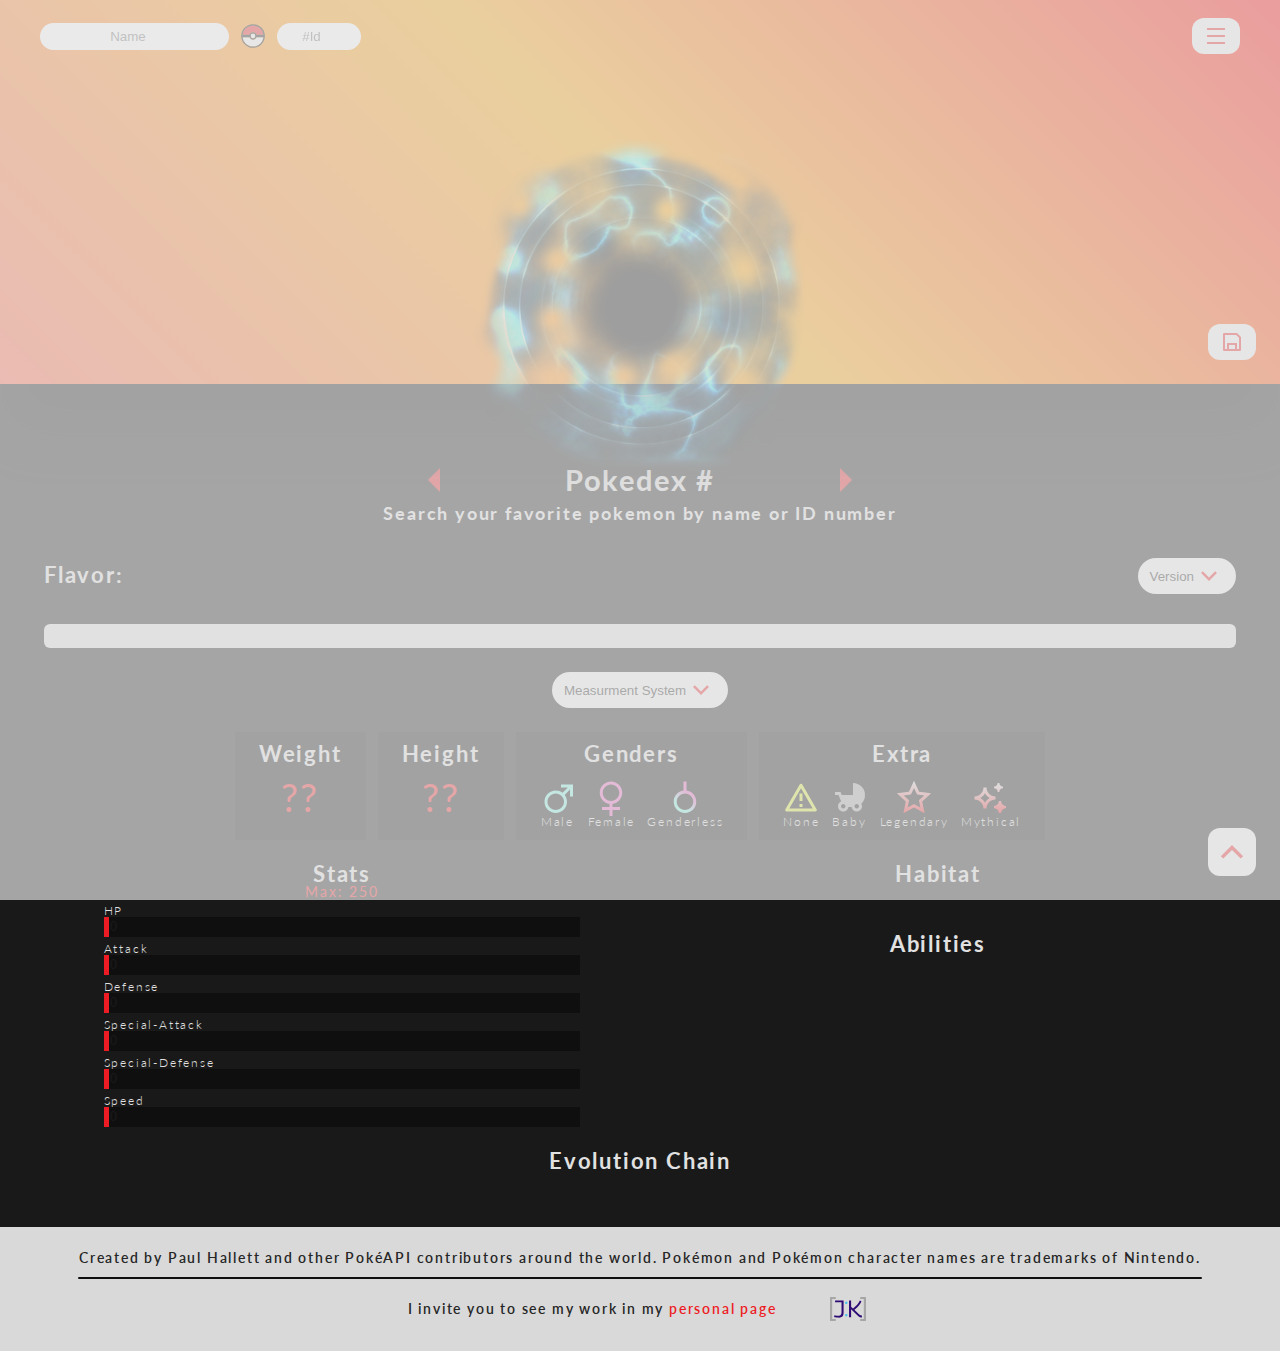
==== commit 8d8293a2: "adding personal msg with link to my portfolio" ====
--- a/index.html
+++ b/index.html
@@ -328,12 +328,44 @@
             </div>
         </main>
         <footer class="footer">
-            <p
-                class="footer_txt"
-                data-change="true"
-                data-lang-es="PokéAPI fue creada por Paul Hallett y otros contribuidores alrededor del mundo. Pokémon y los Nombres de personajes Pokémon son marca registrada de Nintendo."
-                data-lang-en="Created by Paul Hallett and other PokéAPI contributors around the world. Pokémon and Pokémon character names are trademarks of Nintendo."
-            ></p>
+            <div class="disclaimer">
+                <p
+                    data-change="true"
+                    data-lang-es="PokéAPI fue creada por Paul Hallett y otros contribuidores alrededor del mundo. Pokémon y los Nombres de personajes Pokémon son marca registrada de Nintendo."
+                    data-lang-en="Created by Paul Hallett and other PokéAPI contributors around the world. Pokémon and Pokémon character names are trademarks of Nintendo."
+                ></p>
+            </div>
+            <span class="break"></span>
+            <div class="my_banner">
+                <div class="banner_content">
+                    <p class="personal_msg">Te invito a ver más de mi trabajo en mi <a href="https://johnmckrazy.github.io/JohnK_Portafolio/" class="link_btn">página personal</a></p>
+                    <a href="https://johnmckrazy.github.io/JohnK_Portafolio/" class="icon_container logo_btn">
+                        <svg class="johnK_icon_svg icon_svg" data-name="johnK_icon_svg" xmlns="http://www.w3.org/2000/svg" xmlns:xlink="http://www.w3.org/1999/xlink" viewBox="0 0 36.85 24.58">
+                            <title>John.K</title>
+                            <g id="johnK_icon">
+                                <g id="dots">
+                                    <path class="cls-1" d="M15.52,18.56a1.34,1.34,0,0,1,.26-.91,1.25,1.25,0,0,1,.92-.27,1.3,1.3,0,0,1,.95.27,1.34,1.34,0,0,1,.26.91,1.26,1.26,0,0,1-.26.9,1.3,1.3,0,0,1-.95.26,1.25,1.25,0,0,1-.92-.26A1.26,1.26,0,0,1,15.52,18.56Z"></path>
+                                    <path class="cls-1" d="M15.52,5.94A1.32,1.32,0,0,1,15.78,5a1.25,1.25,0,0,1,.92-.27,1.3,1.3,0,0,1,.95.27,1.32,1.32,0,0,1,.26.91,1.26,1.26,0,0,1-.26.9,1.35,1.35,0,0,1-.95.26,1.3,1.3,0,0,1-.92-.26A1.26,1.26,0,0,1,15.52,5.94Z"></path>
+                                </g>
+                                <g id="letters">
+                                    <path
+                                        class="cls-2"
+                                        d="M4.15,20.37l.42-1.67c.41.12.84.22,1.27.32a9.82,9.82,0,0,0,1.27.2c.41,0,.78.05,1.1.05a5.12,5.12,0,0,0,2-.35,2.28,2.28,0,0,0,1.2-1.17,5.09,5.09,0,0,0,.4-2.17V5.49H5.19V3.62h8.73V16a6.68,6.68,0,0,1-.53,2.83,3.47,3.47,0,0,1-1.68,1.72,6.68,6.68,0,0,1-3,.57A13.4,13.4,0,0,1,7.25,21c-.52-.06-1-.14-1.58-.25A13,13,0,0,1,4.15,20.37Z"
+                                    ></path>
+                                    <path
+                                        class="cls-2"
+                                        d="M32.5,18.9h-.17a2.1,2.1,0,0,1-.74-.13,3.63,3.63,0,0,1-.81-.38,8.38,8.38,0,0,1-1-.74c-.39-.32-.85-.73-1.38-1.24l-3.48-3.32c.55-.4,1.1-.82,1.68-1.29a22.09,22.09,0,0,0,2.16-2.08,22.3,22.3,0,0,0,2-2.5A15.28,15.28,0,0,0,32.2,4.33l-1.65-.84a15.52,15.52,0,0,1-1.24,2.32,19.44,19.44,0,0,1-1.51,2,21.08,21.08,0,0,1-1.65,1.73c-.56.53-1.1,1-1.64,1.45-.34.29-.67.54-1,.78L21.62,10V3.62H19.51V20.84h2.11V12.67l6.08,5.88A20.58,20.58,0,0,0,29.41,20a5.4,5.4,0,0,0,1.43.81,4,4,0,0,0,1.36.25l.22,0a2.48,2.48,0,0,0,.27,0V18.87A.63.63,0,0,1,32.5,18.9Z"
+                                    ></path>
+                                </g>
+                                <g id="brackets">
+                                    <path class="cls-3" d="M.25,24.58A.25.25,0,0,1,0,24.33V.25A.25.25,0,0,1,.25,0H5.68a.25.25,0,0,1,.25.25V1.8a.25.25,0,0,1-.25.25H2.2V22.53H5.68a.25.25,0,0,1,.25.25v1.55a.25.25,0,0,1-.25.25Z"></path>
+                                    <path class="cls-3" d="M31.17,24.58a.25.25,0,0,1-.25-.25V22.78a.25.25,0,0,1,.25-.25h3.47V2.05H31.17a.25.25,0,0,1-.25-.25V.25A.25.25,0,0,1,31.17,0H36.6a.25.25,0,0,1,.25.25V24.33a.25.25,0,0,1-.25.25Z"></path>
+                                </g>
+                            </g>
+                        </svg>
+                    </a>
+                </div>
+            </div>
         </footer>
         <button type="button" class="extra_btn basic_btn top_btn display_btn" id="top_btn" aria-label="to the page top button">
             <svg class="icon_svg" id="arrow_btn_option_list_varients_svg" xmlns="http://www.w3.org/2000/svg" viewBox="0 0 24 24">
--- a/styles.css
+++ b/styles.css
@@ -20,6 +20,9 @@
 }
 
 HTML {
+  --logoBlue: rgb(66, 196, 240);
+  --logoPurple: rgb(46, 10, 117);
+  --losgoGrey: rgb(166, 166, 166);
   /*¿GENERAL COLORS START */
   --lightGray: rgb(180, 180, 180);
   --lightGrayShadow: rgba(180, 180, 180, 7);
@@ -81,6 +84,15 @@
   scroll-behavior: smooth;
 }
 
+.break {
+  display: block;
+  width: 95%;
+  height: 2px;
+  margin: 1rem auto;
+  background: var(--bgAccent);
+  border-radius: 0.5rem;
+}
+
 /*!THEMES START */
 .theme_btn .icon_container {
   width: 2rem;
@@ -1711,13 +1723,61 @@
   overflow: hidden;
 }
 
-FOOTER P {
-  width: 100%;
+FOOTER {
+  padding: 2rem 4rem;
   text-align: center;
-  padding: 2rem 0;
   font-size: var(--fontSizeS);
   background: var(--whiteOff);
   color: var(--blackOff);
+  font-weight: 600;
+}
+FOOTER .my_banner,
+FOOTER .disclaimer {
+  width: 100%;
+}
+FOOTER .banner_content {
+  margin: 0 auto;
+  max-width: -moz-fit-content;
+  max-width: fit-content;
+  width: 100%;
+  display: flex;
+  justify-content: center;
+  align-items: center;
+  gap: 4rem;
+}
+FOOTER .link_btn {
+  display: inline-block;
+  background: none;
+  color: var(--firstColor);
+  font-weight: 600;
+  text-decoration: none;
+}
+FOOTER .link_btn:visited,
+FOOTER .link_btn:focus,
+FOOTER .link_btn:active {
+  color: var(--firstColor);
+}
+FOOTER .logo_btn {
+  display: flex;
+  justify-content: center;
+  align-items: center;
+  width: auto;
+  height: 3rem;
+  padding: 0.5rem;
+  border-radius: 0.5rem;
+}
+FOOTER .logo_btn SVG {
+  height: 100%;
+  width: auto;
+}
+FOOTER .logo_btn .cls-1 {
+  fill: var(--logoBlue);
+}
+FOOTER .logo_btn .cls-2 {
+  fill: var(--logoPurple);
+}
+FOOTER .logo_btn .cls-3 {
+  fill: var(--losgoGrey);
 }
 
 @keyframes glower {
